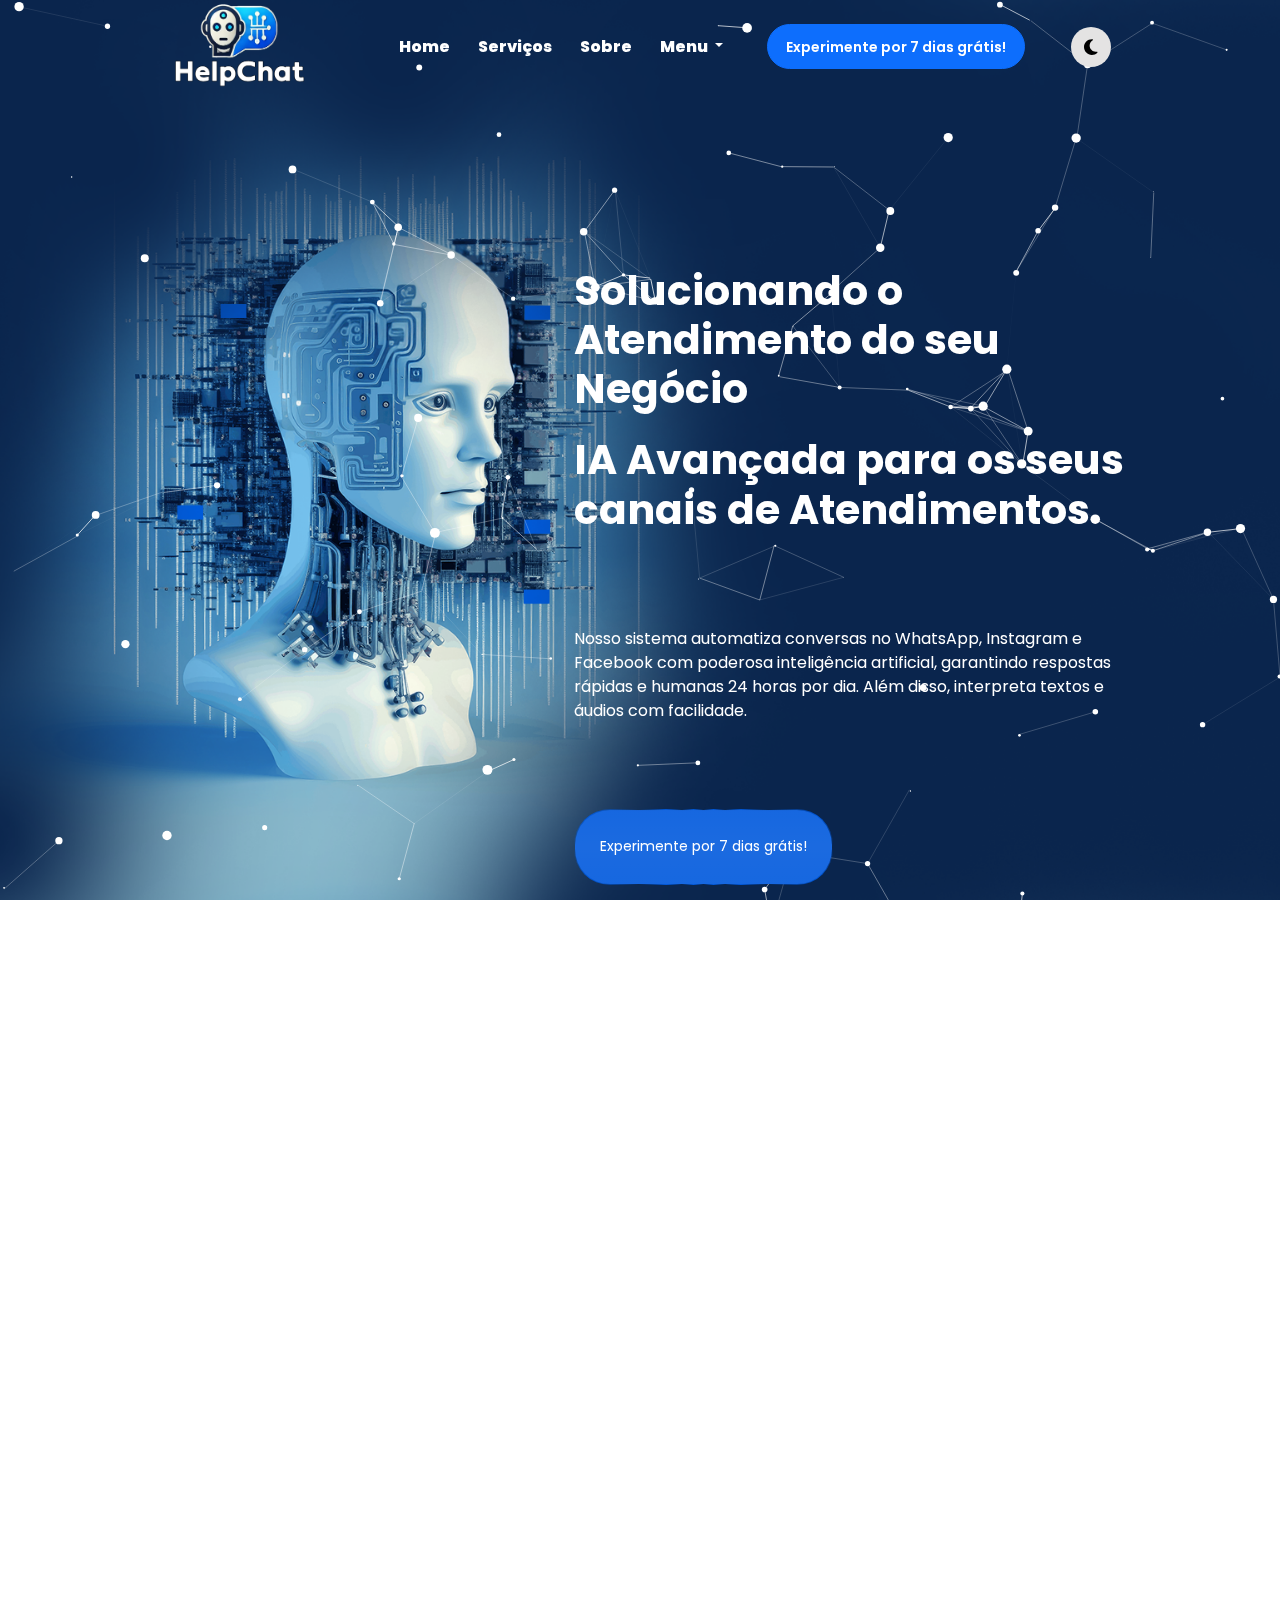
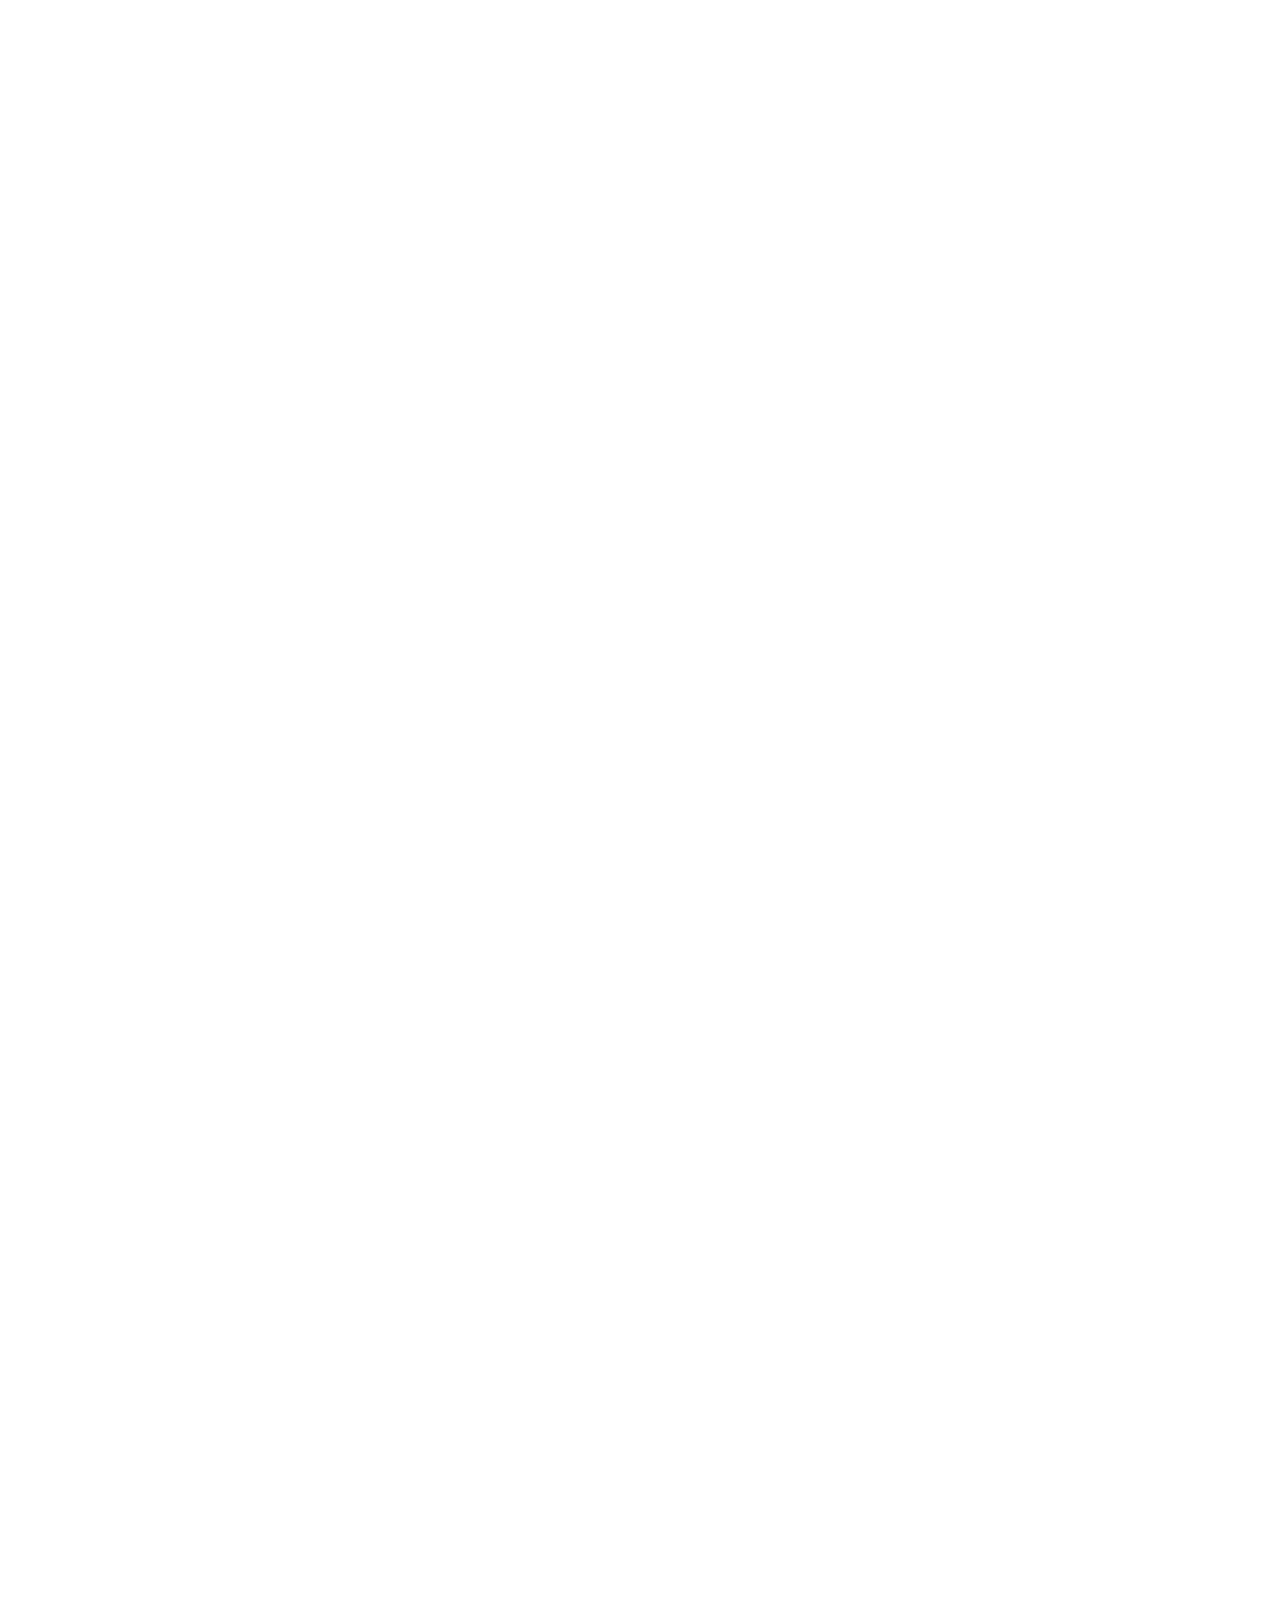
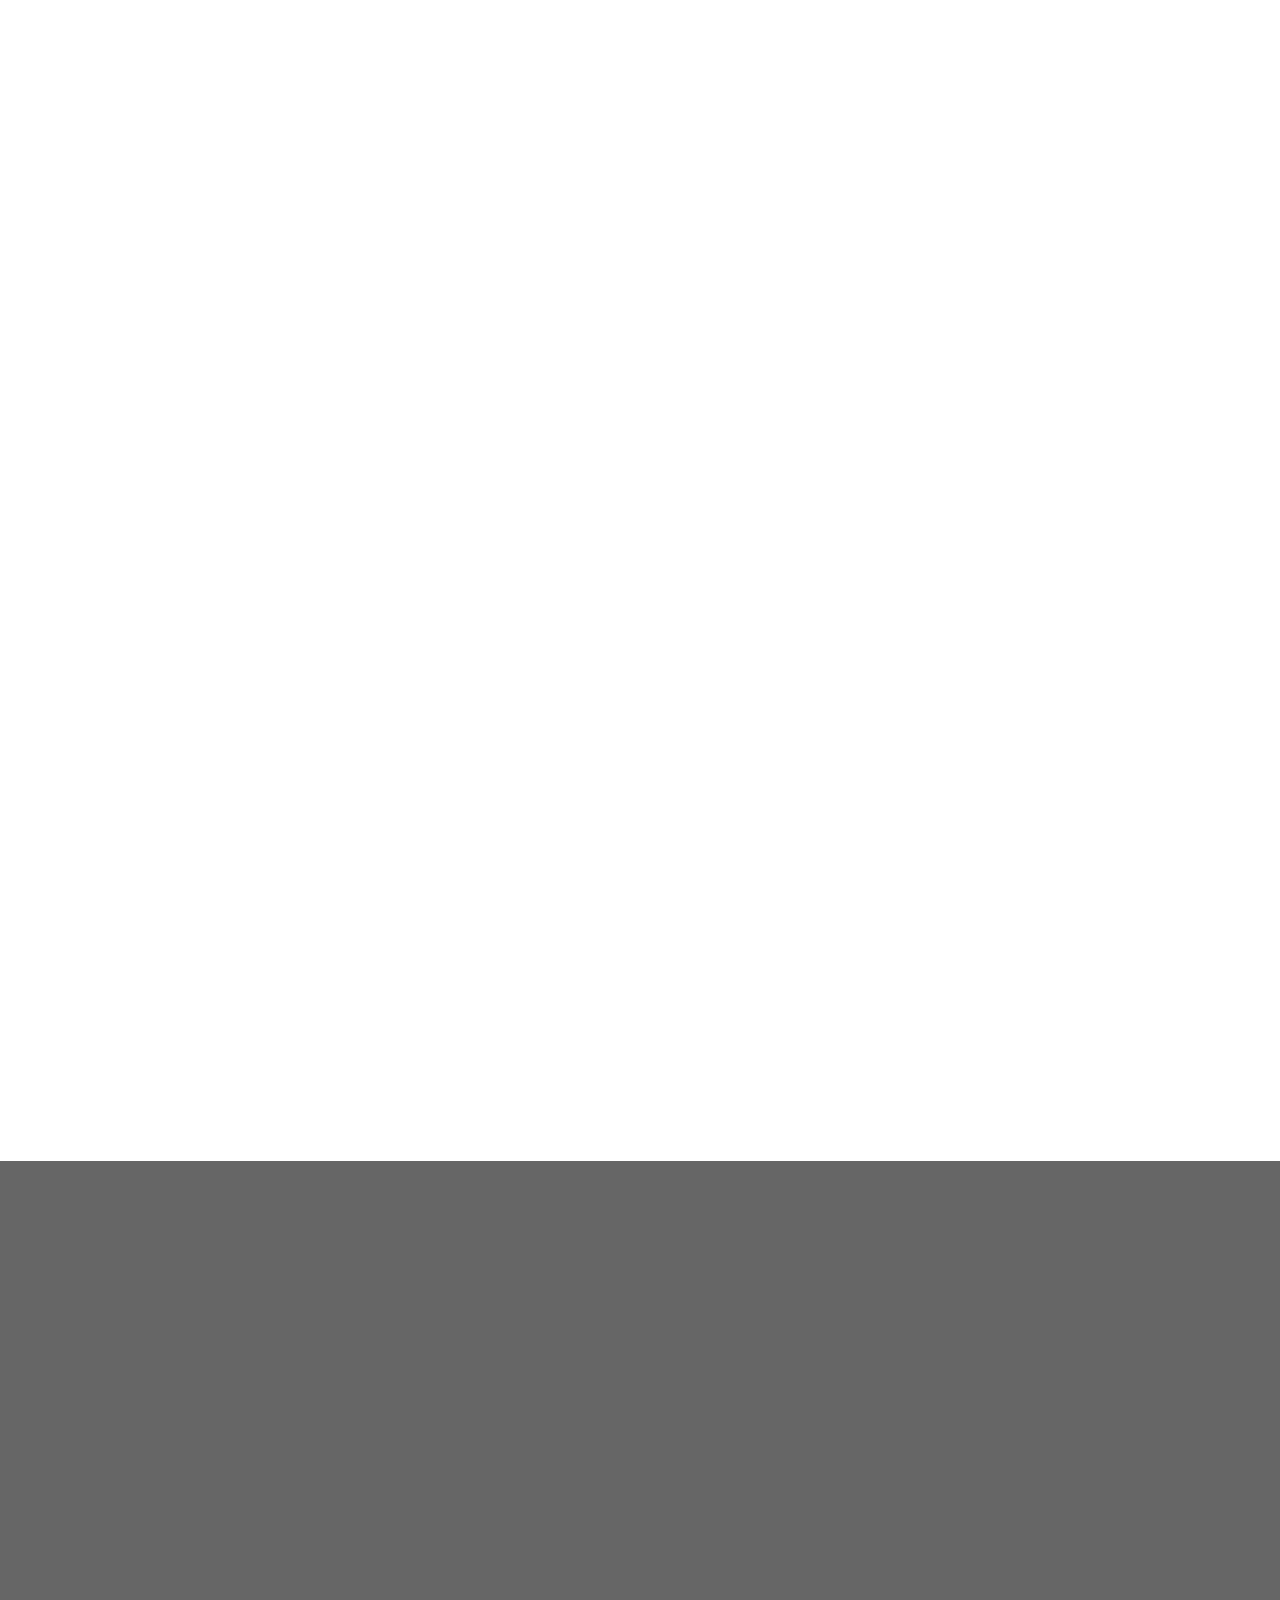
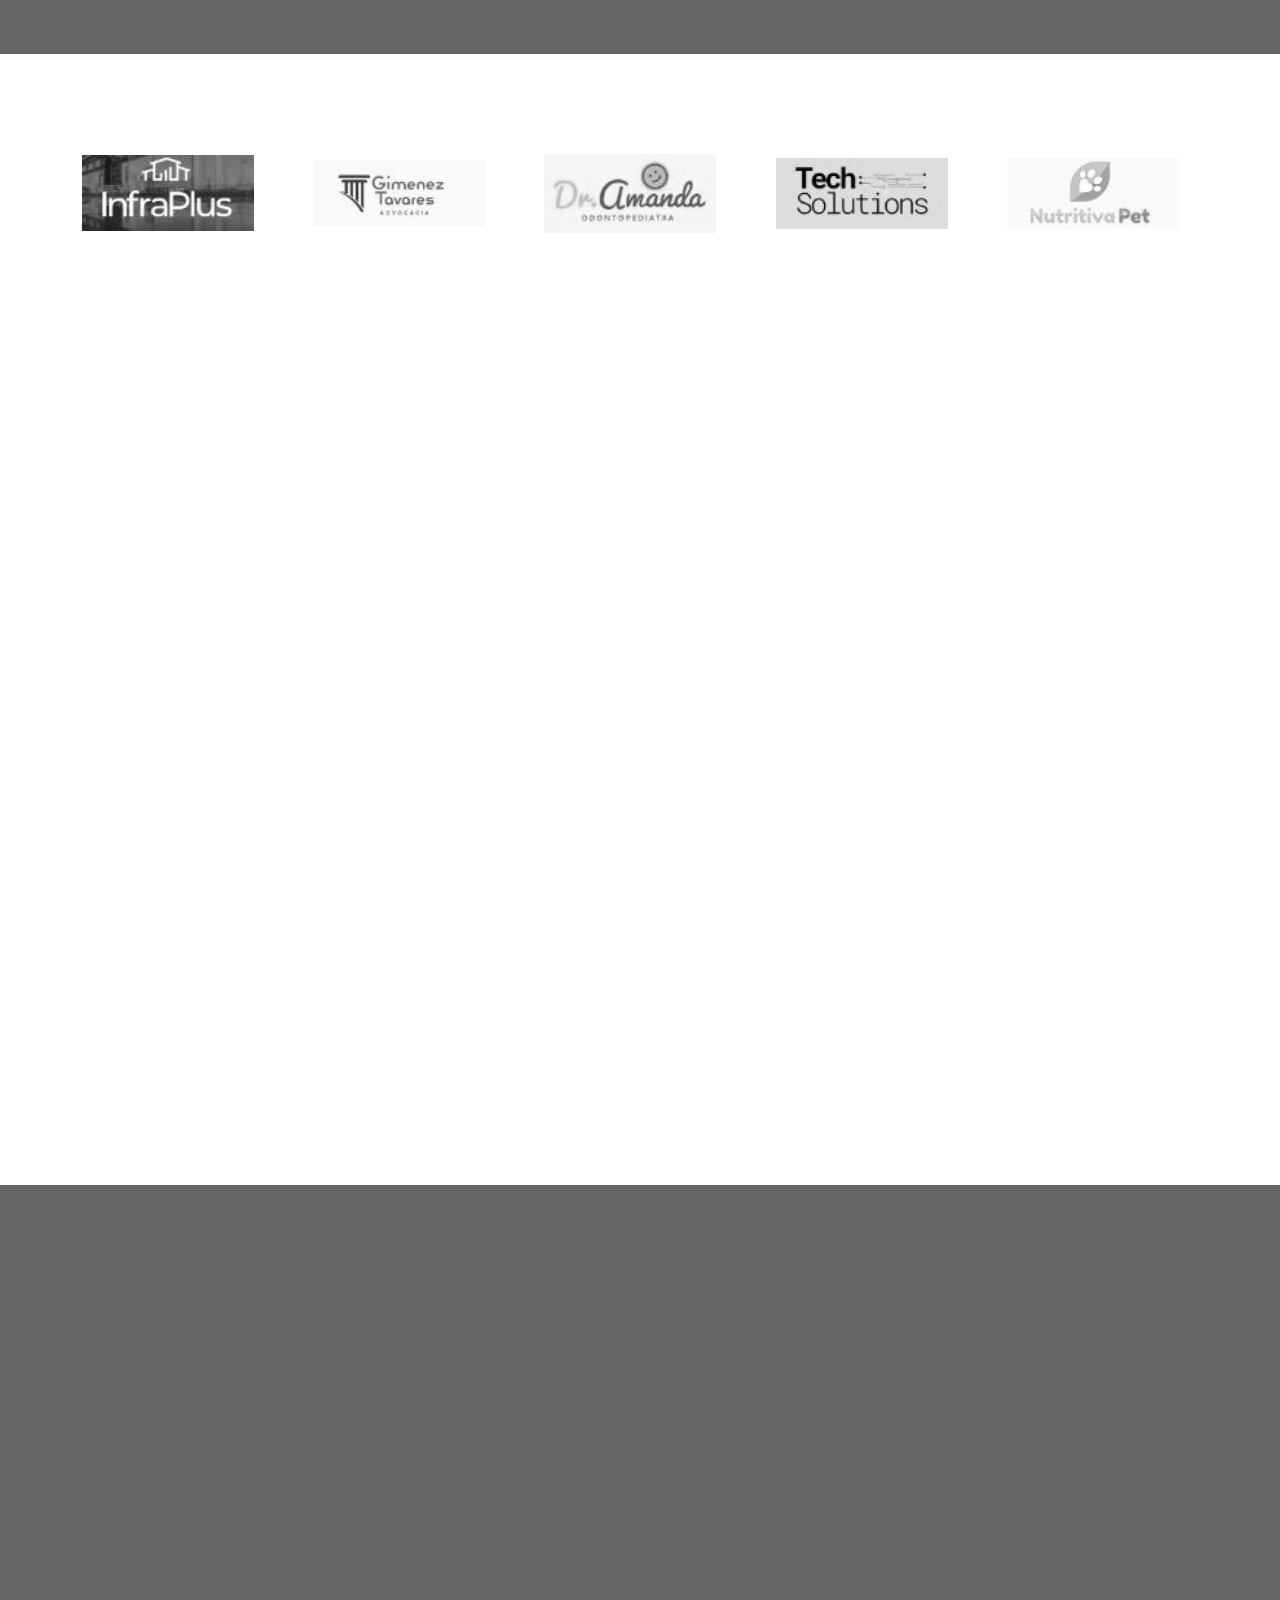
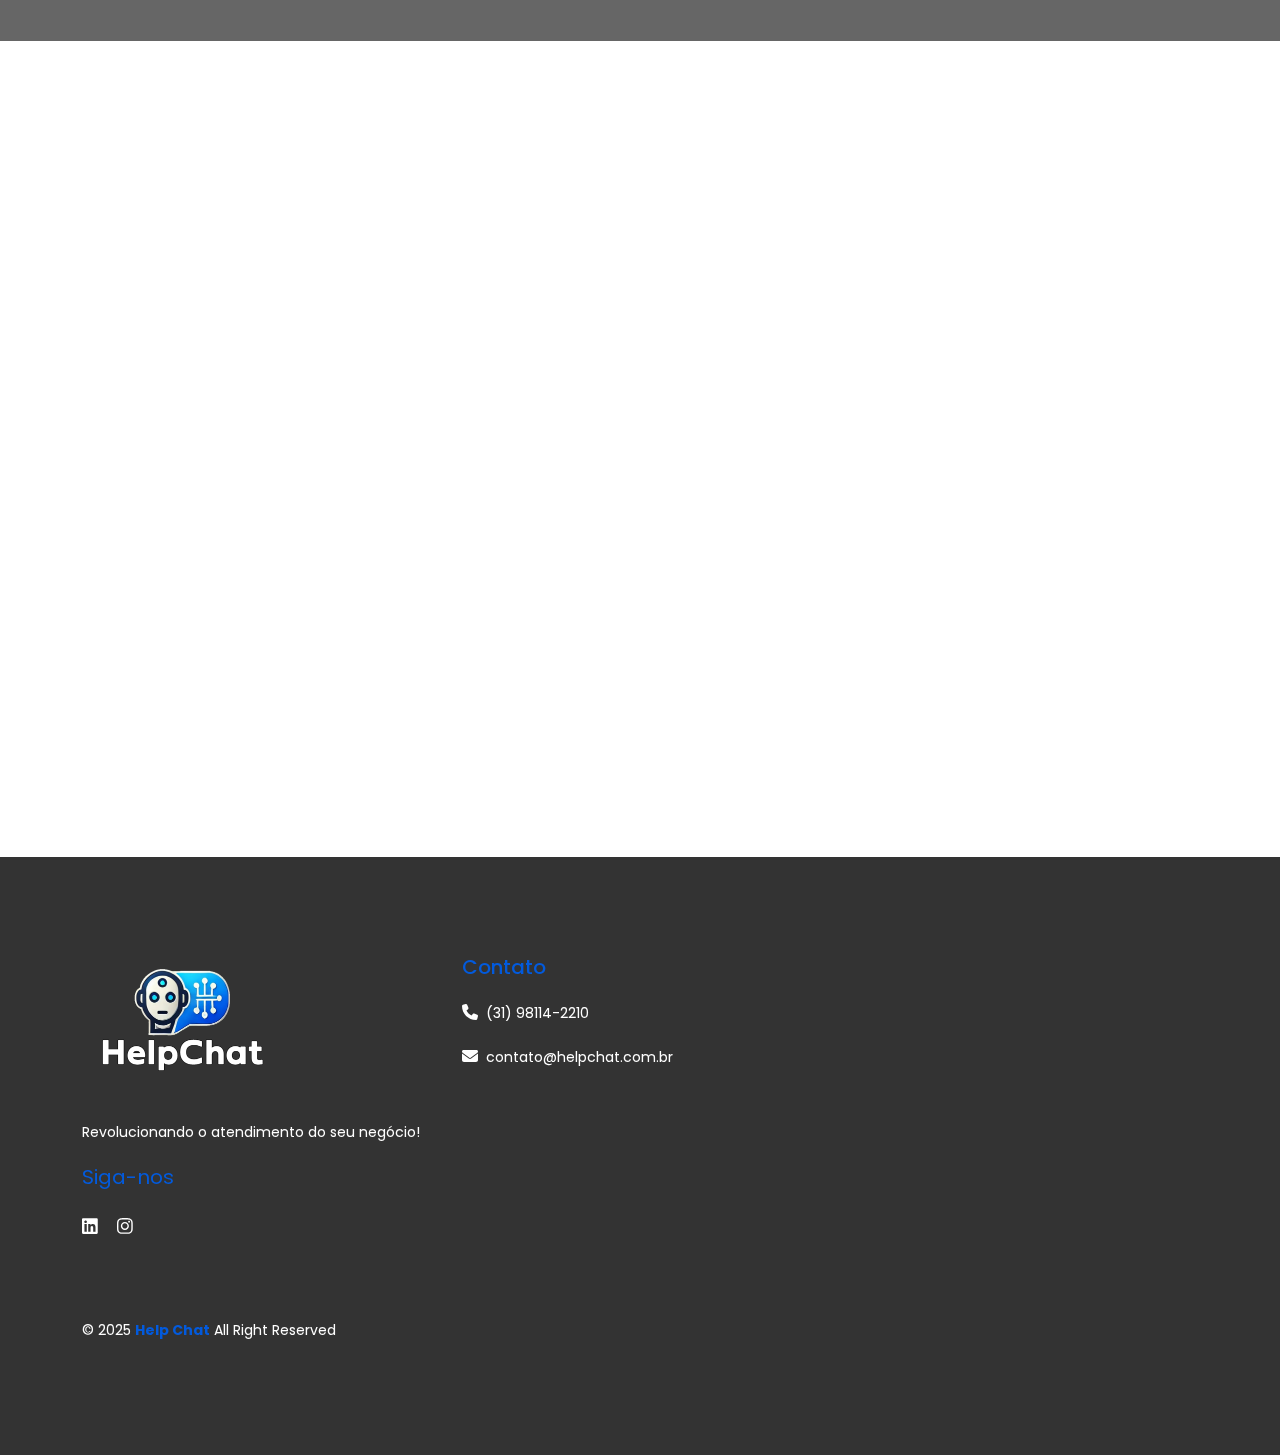
==== index.html @ 6da7d01c "Update index.html" ====
<!DOCTYPE html>
<html lang="pt-br">

<head>
  <meta charset="UTF-8">
  <meta name="viewport" content="width=device-width, initial-scale=1.0">
  <title>Help Chat</title>
  <!-- ! Page Title Icon -->
  <link rel="icon" href="images/favicon.ico" type="image/ico+xml">
  <!-- ! Font Awesome Library -->
  <link rel="stylesheet" href="css/all.min.css">
  <!-- ! Bootstrap -->
  <link rel="stylesheet" href="css/bootstrap.min.css">
  <!-- ! Main Template CSS File -->
  <link rel="stylesheet" href="css/style.css">
  <link rel="stylesheet" href="css/darkMode.css">
  <link rel="stylesheet" href="css/aos.css">
  <!-- ! Fonts -->
  <link rel="preconnect" href="https://fonts.googleapis.com">
  <link rel="preconnect" href="https://fonts.gstatic.com" crossorigin="">
  <link rel="stylesheet" href="https://fonts.googleapis.com/css2?family=Oswald:wght@500&display=swap">
  <link rel="stylesheet" href="https://fonts.googleapis.com/css2?family=Poppins:wght@300;400&display=swap">
  <link rel="stylesheet"
    href="https://fonts.googleapis.com/css2?family=Open+Sans:ital,wght@0,300;0,400;0,500;0,600;0,700;1,300;1,400;1,600;1,700&family=Montserrat:ital,wght@0,300;0,400;0,500;0,600;0,700;1,300;1,400;1,500;1,600;1,700&family=Raleway:ital,wght@0,300;0,400;0,500;0,600;0,700;1,300;1,400;1,500;1,600;1,700&display=swap">
  <!-- ! AOS Library -->
  <link rel="stylesheet" href="https://unpkg.com/swiper/swiper-bundle.min.css">
  <script src="https://unpkg.com/swiper/swiper-bundle.min.js"></script>
</head>

<body data-aos-easing="ease-in-out" data-aos-duration="1000" data-aos-delay="0">
  <!-- ! Start Header -->
  <header class="d-flex align-items-center fixed-top justify-content-around bg-transparent">
    <!-- ! Start Navbar -->
    <nav class="navbar navbar-expand-lg">
      <div class="container">
        <a class="navbar-brand" href="index.html">
          <img src="images/logo.png" alt="Technoit" class="img-fluid">
        </a>
        <button class="navbar-toggler" type="button" data-bs-toggle="collapse" data-bs-target="#navbarNavDropdown"
          aria-controls="navbarNavDropdown" aria-expanded="false" aria-label="Toggle navigation">
          <span>
            <i class="fa-solid fa-sliders"></i>
          </span>
        </button>
        <div class="collapse navbar-collapse" id="navbarNavDropdown">
          <ul class="navbar-nav">
            <li class="nav-item">
              <a class="nav-link" aria-current="page" href="index.html">Home</a>
            </li>
            <li class="nav-item">
              <a class="nav-link" href="services.html">Serviços</a>
            </li>
            <!--<li class="nav-item">
              <a class="nav-link" href="protofolio.html">Portfolio</a>
            </li>
            <li class="nav-item">
              <a class="nav-link" href="testimonials.html">Testimonials</a>
            </li>
            <li class="nav-item">
              <a class="nav-link" href="team.html">Team</a>
            </li>-->
            <li class="nav-item">
              <a class="nav-link" href="about.html">Sobre</a>
            </li>
            <li class="nav-item dropdown">
              <a class="nav-link dropdown-toggle" href="#" role="button" data-bs-toggle="dropdown"
                aria-expanded="false">
                Menu
              </a>
              <ul class="dropdown-menu">
                <li><a class="dropdown-item" href="packages.html">Preços</a></li>
                <li><a class="dropdown-item" href="faqs.html">Dúvidas</a></li>
                <li><a class="dropdown-item" href="about.html">Sobre</a></li>
                <!--<li><a class="dropdown-item" href="privacy-policy.html">Terms & Conditions</a></li>
                <li><a class="dropdown-item" href="privacy-policy.html">Privacy Policy</a></li>
                <li><a class="dropdown-item" href="blogs.html">Blogs</a></li>
                <li><a class="dropdown-item" href="blog-details.html">Blog Detail Page</a></li>-->
              </ul>
            </li>
          </ul>
          <button type="button" class="btn btn-primary rounded-pill get-quotes"><a href="https://app.helpchat.com.br/admin/register">Experimente por 7 dias grátis!</a></button>
          <button id="darkmode-button" class="btn rounded-circle">
            <i class="fa-solid fa-moon"></i>
          </button>
        </div>
      </div>
    </nav>
    <!-- ! End Navbar -->
  </header>
  <!-- ! End Header -->
  <!-- ! Start Landing -->
  <main>
    <div class="landing">
      <div class="overlay"></div>
      <div id="particles-js">
        <canvas width="1170" height="2532" style="width: 100%; height: 100%;"></canvas>
      </div>
      <div class="container letters">
        <div class="row gy-5">
          <div
            class="col-lg-7 offset-lg-5 dark-bg order-lg-1 d-flex flex-column justify-content-start text-left caption">
            <h2><br /><br /><br /><br />Solucionando o Atendimento do seu Negócio<br>
              <h2>IA Avançada para os seus canais de Atendimentos</h2>
              <h2 class="circle" data-aos="fade-right" data-aos-delay="800">.</h2>
            </h2>
            <p class="">Nosso sistema automatiza conversas no WhatsApp, Instagram e Facebook com poderosa inteligência artificial, garantindo respostas rápidas e humanas 24 horas por dia. Além disso, interpreta textos e áudios com facilidade.</p>
            <div class="social" data-aos="fade-up" data-aos-delay="600">
              <a href="https://www.linkedin.com/in/helpchatbr" target="_blank"><i
                  class="fa-brands fa-linkedin"></i></a>
              <a href="https://www.instagram.com/helpchatbr" target="_blank"><i class="fa-brands fa-instagram"></i></a>
            </div>
            <div class="d-flex justify-content-start buttons">
              <button style="--ripples: 12;" class="btn-custom"
                ><a style="color:#ffffff;" href="https://app.helpchat.com.br/admin/register">Experimente por 7 dias grátis!</a></button>
              <!--<button style="--ripples: 12;" class="btn-custom" data-aos="fade-up" data-aos-delay="700"
                onclick="scrollToSection('#services')">Get Started</button>-->
            <br /><br /><br /><br /></div>
          </div><br /><br />
        </div>
      </div>
    </div><br /><br /><p></p>
    <!-- ! End Landing -->
    <!-- ! Start Services -->
    <div class="services py-5" id="services">
      <div class="container">
        <div data-aos="fade-up" data-aos-delay="100">
          <img src="images/service-design.svg" alt="">
          <h4>Atendimento Automático, Semiautomático e Manual</h4>
          <p>Ofereça diferentes níveis de atendimento ao cliente, desde respostas automáticas até a intervenção humana.</p>
        </div>
        <div data-aos="fade-up" data-aos-delay="200">
          <img src="images/service-hosting.svg" alt="">
          <h4>Tags Automáticas para Organização de Conversas</h4>
          <p>Organize suas conversas automaticamente com tags inteligentes.</p>
        </div>
        <div data-aos="fade-up" data-aos-delay="500">
          <img src="images/service-social.svg" alt="">
          <h4>Identificação Automática de Satisfação do Cliente</h4>
          <p>Identifique automaticamente o nível de satisfação do cliente durante a conversa.</p>
        </div>
        <div data-aos="fade-up" data-aos-delay="100">
          <img src="images/service-seo.svg" alt="">
          <h4>Análise de Velocidade de Resposta</h4>
          <p>Monitore em tempo real a rapidez com que sua equipe responde às mensagens.</p>
        </div>
        <div data-aos="fade-up" data-aos-delay="200">
          <img src="images/service-cloud.svg" alt="">
          <h4>Conversa 100% Humanizada</h4>
          <p>Seus clientes terão um atendimento personalizado com a nossa IA.</p>
        </div>
        <div data-aos="fade-up" data-aos-delay="500">
          <img src="images/service-secure.svg" alt="">
          <h4>Interpretação de Texto e Áudio</h4>
          <p>Além de qualquer mensagem de texto, os áudios também são respondidos prontamente com nossa IA.</p>
        </div>
      </div>
    </div>
    <!-- ! End Services -->
    <!-- ! Start About Us -->
    <div class="about-us" id="about-us">
      <div class="header" data-aos="fade-up" data-aos-delay="100">
        <div class="title">Por que escolher o Help Chat?</div>
        <p class="para">24 horas por dia, 7 dias por semana</p>
      </div>
      <div class="container">
        <div class="row">
          <div class="col-lg-4 col-sm-12 left">
            <div class="row">
              <div class="col-lg-12 box" data-aos="fade-up" data-aos-delay="100">
                <div class="text">
                  <h4>Experiência</h4>
                  <p>Nosso sistema oferece interações personalizadas para cada conversa, melhorando significamente a experiência do cliente e impulsionando suas vendas.</p>
                </div>
                <img src="images/icon-1.svg" alt="">
              </div>
              <div class="col-lg-12 box" data-aos="fade-up" data-aos-delay="400">
                <div class="text">
                  <h4>Vantagens</h4>
                  <p>Nosso Chat utiliza a tecnologia a tecnologia mais avançada de IA para aprender e se adaptar às necessidades do seu negócio.</p>
                </div>
                <img src="images/icon-2.svg" alt="">
              </div>
              <div class="col-lg-12 box" data-aos="fade-up" data-aos-delay="500">
                <div class="text">
                  <h4>Personalizável</h4>
                  <p>Nosso sistema foi projetado para ser configurado rapidamente de acordo com seu negócio, sem exigir conhecimento técnico avançado.</p>
                </div>
                <img src="images/icon-3.svg" alt="">
              </div>
            </div>
          </div>
          <div class="col-lg-4 col-sm-12 center">
            <div class="row">
              <div class="col-lg-4 col-sm-12" data-aos="fade-up" data-aos-delay="500">
                <img src="images/features.jpg" alt="" class="middle">
              </div>
            </div>
          </div>
          <div class="col-lg-4 col-sm-12 right">
            <div class="row">
              <div class="col-lg-12 box" data-aos="fade-up" data-aos-delay="100">
                <img src="images/icon-4.svg" alt="">
                <div class="text">
                  <h4>Preço</h4>
                  <p>Possuímos o melhor custo-benefício do mercado, garantindo qualidade e otimização de recursos.</p>
                </div>
              </div>
              <div class="col-lg-12 box" data-aos="fade-up" data-aos-delay="400">
                <img src="images/icon-5.svg" alt="">
                <div class="text">
                  <h4>Otimização de Recursos</h4>
                  <p>Nosso sistema sabe reconhecer perguntas difíceis e pode ser configurado para enviar perguntas para sua equipe.</p>
                </div>
              </div>
              <div class="col-lg-12 box" data-aos="fade-up" data-aos-delay="500">
                <img src="images/icon-6.svg" alt="">
                <div class="text">
                  <h4>Sob medida</h4>
                  <p>Nosso chat permite que você aumente ou diminua o uso conforme as necessidades do seu negócio, evitando excesso de custos.</p>
                </div>
              </div>
            </div>
          </div>
        </div>
      </div>
    </div>
    <!-- ! End About Us -->
    <!-- ! Start Protfolio -->
    <!--<div class="protofolio" id="protofolio">
      <div class="header" data-aos="fade-up" data-aos-delay="100">
        <div class="title">Our Protfolio</div>
        <p class="para">Lorem ipsum dolor sit amet</p>
      </div>
      <div class="container" data-aos="fade-up" data-portfolio-filter="*" data-portfolio-layout="masonry"
        data-portfolio-sort="original-order" data-aos="fade-up" data-aos-delay="100">
        <div class="buttons">
          <button type="button" data-cat="all" class="btn btn-primary rounded-5 rounded-end active">All</button>
          <button type="button" data-cat="app-des" class="btn btn-primary rounded-0">Design</button>
          <button type="button" data-cat="app-dev" class="btn btn-primary rounded-0">Development</button>
          <button type="button" data-cat="brand" class="btn btn-primary rounded-0">Branding</button>
          <button type="button" data-cat="it-sol" class="btn btn-primary rounded-5 rounded-start">It</button>
        </div>
        <div class="photos">
          <div class="container">
            <div class="photo all app-des" data-aos="fade-up" data-aos-delay="100">
              <img src="images/product-1.jpg" alt="">
            </div>
            <div class="photo all app-dev" data-aos="fade-up" data-aos-delay="200">
              <img src="images/product-2.jpg" alt="">
            </div>
            <div class="photo all brand" data-aos="fade-up" data-aos-delay="400">
              <img src="images/product-3.jpg" alt="">
            </div>
            <div class="photo all it-sol" data-aos="fade-up" data-aos-delay="100">
              <img src="images/product-4.jpg" alt="">
            </div>
            <div class="photo all app-des" data-aos="fade-up" data-aos-delay="200">
              <img src="images/product-5.jpg" alt="">
            </div>
            <div class="photo all brand" data-aos="fade-up" data-aos-delay="500">
              <img src="images/product-6.jpg" alt="">
            </div>
          </div>
        </div>
      </div>
    </div>-->
    <!-- ! End Protfolio -->
    <!-- ! Start Pricing Plan -->
    <div class="pricing" id="pricing">
      <div class="header" data-aos="fade-up" data-aos-delay="100">
        <div class="title">Planos</div>
        <p class="para">Opções de IA para todas as suas necessidades</p><br />
      <button style="--ripples: 12;" class="btn-custom"><a style="color:#ffffff;" href="https://app.helpchat.com.br/admin/register">Experimente por 7 dias grátis!</a></button>
      </div>
      <div class="container">
        <div class="row">
          <div class="col-lg-3 col-md-5 col-sm-8">
            <div class="card text-center" data-aos="fade-up" data-aos-delay="100">
              <div class="title">
                <h2>Base</h2>
              </div>
              <div class="price">
                <h4><sup>R$</sup>249</h4>
              </div>
              <div class="option">
                <ul class="list-unstyled"><br>Integração com Whatsapp e muito mais<br>
                  <li><i class="fa-regular fa-circle-check" aria-hidden="true"></i> Mensagens e conversas ilimitadas</li>
                  <li><i class="fa-regular fa-circle-check" aria-hidden="true"></i> 1 canal ativo</li>
                  <li><i class="fa-regular fa-circle-check" aria-hidden="true"></i> 1 atendente</li>
                  <li><i class="fa-regular fa-circle-check" aria-hidden="true"></i> Até 5 tags / rótulos</li>
                  <!--<li><i class="fa-regular fa-circle-xmark" aria-hidden="true"></i> Envio em massa</li>
                  <li><i class="fa-regular fa-circle-xmark" aria-hidden="true"></i> API para integrações externas</li>-->
                </ul>
              </div>
              <button type="button" class="btn btn-primary rounded-pill get-quotes"><a style="color:#ffffff;" href="https://app.helpchat.com.br/admin/register">Escolher</a></button>
            </div>
          </div>
          <div class="col-lg-3 col-md-5 col-sm-8">
            <div class="card text-center" data-aos="fade-up" data-aos-delay="300">
              <div class="title">
                <h2>Profissional</h2>
              </div>
              <div class="price">
                <h4><sup>R$</sup>349</h4>
              </div>
              <div class="option">
                <ul class="list-unstyled"><br>Plano anterior e mais<br>
                  <li><i class="fa-regular fa-circle-check" aria-hidden="true"></i> Até 2 canais ativos</li>
                  <li><i class="fa-regular fa-circle-check" aria-hidden="true"></i> Até 3 atendentes</li>
                  <li><i class="fa-regular fa-circle-check" aria-hidden="true"></i> Tags / Rótulos ilimitados</li>
                  <li><i class="fa-regular fa-circle-check" aria-hidden="true"></i> Departamentos / Setores ilimitados</li>
                  <!--<li><i class="fa-regular fa-circle-xmark" aria-hidden="true"></i> Envio em massa<</li>
                  <li><i class="fa-regular fa-circle-xmark" aria-hidden="true"></i> API para integrações externas</li>-->
                </ul>
              </div>
              <button type="button" class="btn btn-primary rounded-pill get-quotes"><a style="color:#ffffff;" href="https://app.helpchat.com.br/admin/register">Escolher</a></button>
            </div>
          </div>
          <div class="col-lg-3 col-md-5 col-sm-8">
            <div class="card text-center" data-aos="fade-up" data-aos-delay="600">
              <div class="title">
                <h2>Premium</h2>
              </div>
              <div class="price">
                <h4><sup>R$</sup>599</h4>
              </div>
              <div class="option">
                <ul class="list-unstyled"><br>Plano anterior e mais<br>
                  <li><i class="fa-regular fa-circle-check" aria-hidden="true"></i> Até 4 canais ativos</li>
                  <li><i class="fa-regular fa-circle-check" aria-hidden="true"></i> Atendentes ilimitados</li>
                  <li><i class="fa-regular fa-circle-check" aria-hidden="true"></i> Envio em massa</li>
                  <li><i class="fa-regular fa-circle-check" aria-hidden="true"></i> Kanban</li>
                  <li><i class="fa-regular fa-circle-xmark" aria-hidden="true"></i> API para integrações externas</li>
                </ul>
              </div>
              <button type="button" class="btn btn-primary rounded-pill get-quotes"><a style="color:#ffffff;" href="https://app.helpchat.com.br/admin/register">Escolher</a></button>
            </div>
          </div>
          <div class="col-lg-3 col-md-5 col-sm-8">
            <div class="card text-center" data-aos="fade-up" data-aos-delay="100">
              <div class="title">
                <h2>Elite</h2>
              </div>
              <div class="price">
                <h4><sup>R$</sup>1.890</h4>
              </div>
              <div class="option">
                <ul class="list-unstyled"><br>Plano anterior e mais<br>
                  <li><i class="fa-regular fa-circle-check" aria-hidden="true"></i> Até 10 canais ativos</li>
                  <li><i class="fa-regular fa-circle-check" aria-hidden="true"></i> API para integrações externas</li>
                  <li><i class="fa-regular fa-circle-check" aria-hidden="true"></i> Consultoria especializada</li>
                  <li><i class="fa-regular fa-circle-check" aria-hidden="true"></i> Configuração da base pela nossa equipe</li>
                </ul>
              </div>
              <button type="button" class="btn btn-primary rounded-pill get-quotes"><a style="color:#ffffff;" href="https://app.helpchat.com.br/admin/register">Escolher</a></button>
            </div>
          </div>
        </div>
      </div>
    </div>
    <!-- ! End Pricing Plan -->
    <!-- ! Start Testimonials -->
    <section id="testimonials" class="testimonials">
      <div class="container" data-aos="fade-up">
        <div class="header" data-aos="fade-up" data-aos-delay="100">
          <div class="title">Depoimentos</div>
          <p class="para">Veja o que alguns de nossos clientes dizem:</p>
        </div>
        <div class="swiper slides-3 swiper-initialized swiper-horizontal swiper-pointer-events swiper-backface-hidden"
          data-aos="fade-up" data-aos-delay="100">
          <div class="swiper-wrapper" aria-live="off"
            style="transform: translate3d(-3904px, 0px, 0px); transition-duration: 0ms;">
            <div class="swiper-slide swiper-slide-duplicate swiper-slide-duplicate-active" role="group"
              aria-label="4 / 4" style="width: 936px; margin-right: 40px;" data-swiper-slide-index="3">
              <div class="testimonial-wrap">
                <div class="testimonial-item">
                  <div class="d-flex align-items-center info-box">
                    <img src="images/depoimento_luis.jpg" class="testimonial-img flex-shrink-0" alt="">
                    <div>
                      <h3>Luis Rodrigues</h3>
                      <h4>Engetrol Treinamentos</h4>
                      <div class="stars">
                        <i class="filled fas fa-star"></i>
                        <i class="filled fas fa-star"></i>
                        <i class="filled fas fa-star"></i>
                        <i class="filled fas fa-star"></i>
                        <i class="filled fas fa-star"></i>
                      </div>
                    </div>
                  </div>
                  <p>
                    <i class="fa-solid fa-quote-left"></i>
                    A redução no tempo de resposta e a maior disponibilidade de atendimento resultaram em um aumento significativo na satisfação do cliente, e os feedbacks têm sido extremamente positivos.
                    <i class="fa-solid fa-quote-right"></i>
                  </p>
                </div>
              </div>
            </div>

            <!-- Testimonial Item 1 -->
            <div class="swiper-slide swiper-slide-duplicate-next" role="group" aria-label="1 / 4"
              style="width: 936px; margin-right: 40px;" data-swiper-slide-index="0">
              <div class="testimonial-wrap">
                <div class="testimonial-item">
                  <div class="d-flex align-items-center info-box">
                    <img src="images/depoimento_gisele.jpg" class="testimonial-img flex-shrink-0" alt="">
                    <div>
                      <h3>Gisele Campos</h3>
                      <h4>Nutritiva Pet</h4>
                      <div class="stars">
                        <i class="filled fas fa-star"></i>
                        <i class="filled fas fa-star"></i>
                        <i class="filled fas fa-star"></i>
                        <i class="filled fas fa-star"></i>
                        <i class="filled fas fa-star"></i>
                      </div>
                    </div>
                  </div>
                  <p>
                    <i class="fa-solid fa-quote-left"></i>
                    Com o Helpchat, nossos clientes conseguem obter informações imediatas, como o estoque de ração ou a agenda de banho e tosa, sem precisar esperar.
                    <i class="fa-solid fa-quote-right"></i>
                  </p>
                </div>
              </div>
            </div>

            <!-- Testimonial Item 2 -->
            <div class="swiper-slide" role="group" aria-label="2 / 4" style="width: 936px; margin-right: 40px;"
              data-swiper-slide-index="1">
              <div class="testimonial-wrap">
                <div class="testimonial-item">
                  <div class="d-flex align-items-center info-box">
                    <img src="images/depoimento01.jpg" class="testimonial-img flex-shrink-0" alt="">
                    <div>
                      <h3>Alex Lima</h3>
                      <h4>Status Invest</h4>
                      <div class="stars">
                        <i class="filled fas fa-star"></i>
                        <i class="filled fas fa-star"></i>
                        <i class="filled fas fa-star"></i>
                        <i class="filled fas fa-star"></i>
                        <i class="filled fas fa-star"></i>
                      </div>
                    </div>
                  </div>
                  <p>
                    <i class="fa-solid fa-quote-left"></i>
                    Melhorou muito o atendimento ao cliente com a leitura automática de textos e áudios. Estamos muito felizes com os resultados, helpchat se tornou uma parte essencial do nosso dia a dia.
                    <i class="fa-solid fa-quote-right"></i>
                  </p>
                </div>
              </div>
            </div>

            <!-- Testimonial Item 3 -->
            <div class="swiper-slide swiper-slide-p" role="group" aria-label="3 / 4"
              style="width: 936px; margin-right: 40px;" data-swiper-slide-index="2">
              <div class="testimonial-wrap">
                <div class="testimonial-item">
                  <div class="d-flex align-items-center info-box">
                    <img src="images/depoimento02.jpg" class="testimonial-img flex-shrink-0" alt="">
                    <div>
                      <h3>Frederico Batista</h3>
                      <h4>Infra Plus</h4>
                      <div class="stars">
                        <i class="filled fas fa-star"></i>
                        <i class="filled fas fa-star"></i>
                        <i class="filled fas fa-star"></i>
                        <i class="filled fas fa-star"></i>
                        <i class="filled fas fa-star"></i>
                      </div>
                    </div>
                  </div>
                  <p>
                    <i class="fa-solid fa-quote-left"></i>
                    Com a solução, conseguimos automatizar grande parte do processo, respondendo perguntas frequentes, agendando serviços e até coletando dados importantes de forma eficiente.
                    <i class="fa-solid fa-quote-right"></i>
                  </p>
                </div>
              </div>
            </div>
          </div>
        </div>
      </div>
    </section>
    <!-- ! End Testimonials -->
    <!-- ! Start Status -->
    <div class="status">
      <div class="container" data-aos="fade-up">
        <div class="row">
          <div class="col-lg-4 col-md-6 col-sm-12 box">
            <img src="images/happy-clients.svg" alt="">
            <span class="number" data-prog="232">0
            </span>
            <h4>Clientes Satisfeitos</h4>
            <p>Fidelizando novos clientes</p>
          </div>
          <div class="col-lg-4 col-md-6 col-sm-12 box">
            <img src="images/complete-projects.svg" alt="">
            <span class="number" data-prog="521">0
            </span>
            <h4>Projetos Implementados</h4>
            <p>Contribuindo para o crescimento do negócio</p>
          </div>
          <div class="col-lg-4 col-md-6 col-sm-12 box">
            <img src="images/hours-support.svg" alt="">
            <span class="number" data-prog="5760">0
            </span>
            <h4>Horas de Suporte</h4>
            <p>Atendimento de qualidade</p>
          </div>
        </div>
      </div>
    </div>
    <!-- ! End Status -->
        <!-- ! Start Company Logos -->
    <div id="clients" class="clients section">
      <div class="container">
        <div class="clients-slider swiper swiper-initialized swiper-horizontal swiper-pointer-events">
          <div class="swiper-wrapper align-items-center" id="swiper-wrapper-e8ea61044272d31ce" aria-live="off"
            style="transform: translate3d(-1593.6px, 0px, 0px); transition-duration: 0ms;">
            <div class="swiper-slide swiper-slide-duplicate swiper-slide-duplicate-active" role="group"
              aria-label="4 / 8" style="width: 139.2px; margin-right: 60px;" data-swiper-slide-index="3"><img
                src="images/logo01.jpg" class="img-fluid" alt=""></div>
            <div class="swiper-slide swiper-slide-duplicate swiper-slide-duplicate-next" role="group" aria-label="5 / 8"
              style="width: 139.2px; margin-right: 60px;" data-swiper-slide-index="4"><img src="images/logo_nutritiva.jpg"
                class="img-fluid" alt=""></div>
            <div class="swiper-slide swiper-slide-duplicate" role="group" aria-label="6 / 8"
              style="width: 139.2px; margin-right: 60px;" data-swiper-slide-index="5"><img src="images/logo_engetrol.jpg"
                class="img-fluid" alt=""></div>
            <div class="swiper-slide swiper-slide-duplicate" role="group" aria-label="7 / 8"
              style="width: 139.2px; margin-right: 60px;" data-swiper-slide-index="6"><img src="images/logo02.jpg"
                class="img-fluid" alt=""></div>
            <div class="swiper-slide swiper-slide-duplicate" role="group" aria-label="8 / 8"
              style="width: 139.2px; margin-right: 60px;" data-swiper-slide-index="7"><img src="images/logo03.jpg"
                class="img-fluid" alt=""></div>
            <div class="swiper-slide" role="group" aria-label="1 / 8" style="width: 139.2px; margin-right: 60px;"
              data-swiper-slide-index="0"><img src="images/logo04.jpg" class="img-fluid" alt=""></div>
            <div class="swiper-slide" role="group" aria-label="2 / 8" style="width: 139.2px; margin-right: 60px;"
              data-swiper-slide-index="1"><img src="images/logo05.jpg" class="img-fluid" alt=""></div>
            <div class="swiper-slide swiper-slide-prev" role="group" aria-label="3 / 8"
              style="width: 139.2px; margin-right: 60px;" data-swiper-slide-index="2"><img src="/images/logo06.jpg"
                class="img-fluid" alt=""></div>
            <div class="swiper-slide swiper-slide-active" role="group" aria-label="4 / 8"
              style="width: 139.2px; margin-right: 60px;" data-swiper-slide-index="3"><img src="images/logo07.jpg"
                class="img-fluid" alt=""></div>
            <div class="swiper-slide swiper-slide-next" role="group" aria-label="5 / 8"
              style="width: 139.2px; margin-right: 60px;" data-swiper-slide-index="4"><img src="images/logo_nutritiva.jpg"
                class="img-fluid" alt=""></div>
            <div class="swiper-slide" role="group" aria-label="6 / 8" style="width: 139.2px; margin-right: 60px;"
              data-swiper-slide-index="5"><img src="images/logo_engetrol.jpg" class="img-fluid" alt=""></div>
            <div class="swiper-slide" role="group" aria-label="7 / 8" style="width: 139.2px; margin-right: 60px;"
              data-swiper-slide-index="6"><img src="images/logo02.jpg" class="img-fluid" alt=""></div>
            <div class="swiper-slide" role="group" aria-label="8 / 8" style="width: 139.2px; margin-right: 60px;"
              data-swiper-slide-index="7"><img src="images/logo03.jpg" class="img-fluid" alt=""></div>
            <div class="swiper-slide swiper-slide-duplicate" role="group" aria-label="1 / 8"
              style="width: 139.2px; margin-right: 60px;" data-swiper-slide-index="0"><img src="images/logo04.jpg"
                class="img-fluid" alt=""></div>
            <div class="swiper-slide swiper-slide-duplicate" role="group" aria-label="2 / 8"
              style="width: 139.2px; margin-right: 60px;" data-swiper-slide-index="1"><img src="images/logo05.jpg"
                class="img-fluid" alt=""></div>
            <div class="swiper-slide swiper-slide-duplicate swiper-slide-duplicate-prev" role="group" aria-label="3 / 8"
              style="width: 139.2px; margin-right: 60px;" data-swiper-slide-index="2"><img src="images/logo06.jpg"
                class="img-fluid" alt=""></div>
            <div class="swiper-slide swiper-slide-duplicate swiper-slide-duplicate-active" role="group"
              aria-label="4 / 8" style="width: 139.2px; margin-right: 60px;" data-swiper-slide-index="3"><img
                src="images/logo07.jpg" class="img-fluid" alt=""></div>
            <div class="swiper-slide swiper-slide-duplicate swiper-slide-duplicate-next" role="group" aria-label="5 / 8"
              style="width: 139.2px; margin-right: 60px;" data-swiper-slide-index="4"><img src="images/logo_nutritiva.jpg"
                class="img-fluid" alt=""></div>
          </div>
          <span class="swiper-notification" aria-live="assertive" aria-atomic="true"></span>
        </div>
      </div>
    </div>
    <!-- ! End Company Logos -->
    <!-- ! Start Team -->
    <!--<div class="team" id="team">
      <div class="header" data-aos="fade-up" data-aos-delay="100">
        <div class="title">Team</div>
        <p class="para">Lorem ipsum dolor sit amet</p>
      </div>
      <div class="container" data-aos="fade-up">
        <div class="row">
          <div class="col-lg-3 col-md-6 col-sm-12 box" data-aos="fade-up">
            <img src="images/team-1.jpg" alt="">
            <h5>Jhone Bi</h5>
            <p>Application Manager</p>
            <div class="social" data-aos="fade-up" data-aos-delay="400">
              <a href="https://github.com/GziXnine" target="_blank"><i class="fa-brands fa-github"></i></a>
              <a href="https://www.facebook.com/" target="_blank"><i class="fa-brands fa-facebook"></i></a>
              <a href="https://www.linkedin.com/in/1ahmed-allam/" target="_blank"><i
                  class="fa-brands fa-linkedin"></i></a>
              <a href="https://www.instagram.com/" target="_blank"><i class="fa-brands fa-instagram"></i></a>
            </div>
          </div>
          <div class="col-lg-3 col-md-6 col-sm-12 box" data-aos="fade-up">
            <img src="images/team-2.jpg" alt="">
            <h5>Sani Awesome</h5>
            <p>Social Media</p>
            <div class="social" data-aos="fade-up" data-aos-delay="400">
              <a href="https://github.com/GziXnine" target="_blank"><i class="fa-brands fa-github"></i></a>
              <a href="https://www.facebook.com/" target="_blank"><i class="fa-brands fa-facebook"></i></a>
              <a href="https://www.linkedin.com/in/1ahmed-allam/" target="_blank"><i
                  class="fa-brands fa-linkedin"></i></a>
              <a href="https://www.instagram.com/" target="_blank"><i class="fa-brands fa-instagram"></i></a>
            </div>
          </div>
          <div class="col-lg-3 col-md-6 col-sm-12 box" data-aos="fade-up">
            <img src="images/team-3.jpg" alt="">
            <h5>Andrio Willi</h5>
            <p>Content Writer</p>
            <div class="social" data-aos="fade-up" data-aos-delay="400">
              <a href="https://github.com/GziXnine" target="_blank"><i class="fa-brands fa-github"></i></a>
              <a href="https://www.facebook.com/" target="_blank"><i class="fa-brands fa-facebook"></i></a>
              <a href="https://www.linkedin.com/in/1ahmed-allam/" target="_blank"><i
                  class="fa-brands fa-linkedin"></i></a>
              <a href="https://www.instagram.com/" target="_blank"><i class="fa-brands fa-instagram"></i></a>
            </div>
          </div>
          <div class="col-lg-3 col-md-6 col-sm-12 box" data-aos="fade-up">
            <img src="images/team-4.jpg" alt="">
            <h5>Afa Jonson</h5>
            <p>Business Manager</p>
            <div class="social" data-aos="fade-up" data-aos-delay="400">
              <a href="https://github.com/GziXnine" target="_blank"><i class="fa-brands fa-github"></i></a>
              <a href="https://www.facebook.com/" target="_blank"><i class="fa-brands fa-facebook"></i></a>
              <a href="https://www.linkedin.com/in/1ahmed-allam/" target="_blank"><i
                  class="fa-brands fa-linkedin"></i></a>
              <a href="https://www.instagram.com/" target="_blank"><i class="fa-brands fa-instagram"></i></a>
            </div>
          </div>
        </div>
      </div>
    </div>-->
    <!-- ! End Team -->
    <!-- ! Start FAQ's -->
    <div class="faqs" id="faqs">
      <div class="header" data-aos="fade-up" data-aos-delay="100">
        <div class="title">Por que escolher o Help Chat?</div>
        <p class="para">Revolucionando o atendimento do seu negócio!</p>
      </div>
      <div class="container" data-aos="fade-up">
        <div class="row gy-4">
          <div class="col-lg-12">
            <div class="accordion accordion-flush" id="faqlist">
              <div class="accordion-item" data-aos="fade-up" data-aos-delay="100">
                <h3 class="accordion-header">
                  <button class="accordion-button collapsed" type="button" data-bs-toggle="collapse"
                    data-bs-target="#faq-content-1">
                    <span class="num"><i class="fa-solid fa-circle-arrow-right"></i></span>
                    Qual é a vantagem do Help Chat em relação aos outros sistemas?
                  </button>
                </h3>
                <div id="faq-content-1" class="accordion-collapse collapse show" data-bs-parent="#faqlist">
                  <div class="accordion-body">
                    Diferente de sistemas tradicionais, nosso Chat utiliza a tecnologia mais avançada de IA para aprender e se adaptar às necessidades específicas do seu negócio, garantindo um atendimento ao cliente mais eficaz e personalizado. Além disso, interpreta textos e áudios com facilidade.
                  </div>
                </div>
              </div><!-- TODO Faq item-->
              <div class="accordion-item" data-aos="fade-up" data-aos-delay="300">
                <h3 class="accordion-header">
                  <button class="accordion-button collapsed" type="button" data-bs-toggle="collapse"
                    data-bs-target="#faq-content-2">
                    <span class="num"><i class="fa-solid fa-circle-arrow-right"></i></span>
                    Como a Help Chat pode melhorar a satisfação do meu cliente?
                  </button>
                </h3>
                <div id="faq-content-2" class="accordion-collapse collapse" data-bs-parent="#faqlist">
                  <div class="accordion-body">
                    Nosso sistema de mensagens automáticas no WhatsApp, alimentado por IA, oferece interações personalizadas e respostas rápidas, melhorando significativamente a experiência do cliente e impulsionando suas vendas. Mantenha seus clientes satisfeitos com um atendimento eficiente 24/7.
                  </div>
                </div>
              </div><!-- TODO Faq item-->
              <div class="accordion-item" data-aos="fade-up" data-aos-delay="500">
                <h3 class="accordion-header">
                  <button class="accordion-button collapsed" type="button" data-bs-toggle="collapse"
                    data-bs-target="#faq-content-3">
                    <span class="num"><i class="fa-solid fa-circle-arrow-right"></i></span>
                    Como o Help Chat lida com perguntas complexas?
                  </button>
                </h3>
                <div id="faq-content-3" class="accordion-collapse collapse" data-bs-parent="#faqlist">
                  <div class="accordion-body">
                    Nosso sistema de inteligência artificial sabe reconhecer perguntas difíceis. Dependendo de como for ajustado, ele pode enviar essas perguntas para uma equipe ou responder com base no entendimento da situação. Assim, cuidamos das perguntas de maneira rápida e mantemos nossos clientes satisfeitos.
                  </div>
                </div>
              </div><!-- TODO Faq item-->
              <div class="accordion-item" data-aos="fade-up" data-aos-delay="600">
                <h3 class="accordion-header">
                  <button class="accordion-button collapsed" type="button" data-bs-toggle="collapse"
                    data-bs-target="#faq-content-4">
                    <span class="num"><i class="fa-solid fa-circle-arrow-right"></i></span>
                    O Help Chat é escalável para o meu negócio?
                  </button>
                </h3>
                <div id="faq-content-4" class="accordion-collapse collapse" data-bs-parent="#faqlist">
                  <div class="accordion-body">
                    Absolutamente. Nosso sistema é projetado para ser escalável, permitindo que você aumente ou diminua o uso conforme as necessidades do seu negócio mudam. Isso garante que você sempre tenha o nível de suporte necessário sem excesso de custos.
                  </div>
                </div>
              </div><!-- TODO Faq item-->
            </div>
          </div>
        </div>
        </section>
      </div>
    </div>
    <!-- ! End FAQ's -->
    <!-- ! Start Discuss -->
    <div class="discuss">
      <div class="container" data-aos="fade-up" data-aos-delay="100">
        <h3>Respostas humanas, rápidas e personalizadas para cada atendimento.</h3>
        <p>Descubra como nosso sistema de mensagens automáticas pode aumentar a satisfação dos seus clientes e impulsionar suas vendas</p>
        <button type="submit" class="btn btn-primary rounded-pill get-quotes"><a style="color:#ffffff;" href="https://app.helpchat.com.br/admin/register">Conheça Agora</a></button>
      </div>
    </div>
    <!-- ! End Discuss -->
    <!-- ! Start Blogs -->
    <!--<div class="blogs" id="blogs">
      <div class="header" data-aos="fade-up" data-aos-delay="100">
        <div class="title">Blogs</div>
        <p class="para">Lorem ipsum dolor sit amet</p>
      </div>
      <div class="container">
        <div class="row">
          <div class="col-lg-4 col-md-6 col-sm-12">
            <div class="card" data-aos="fade-up" data-aos-delay="100">
              <div class="box">
                <img src="images/blog-1.jpg" class="card-img-top" alt="...">
              </div>
              <div class="card-body">
                <p>Domain & Hosting</p>
                <p class="card-text">How to host website on any hosting provider?
                </p>
                <p>William Bla</p>
                <p>Feb 1, 2022</p>
              </div>
            </div>
          </div>
          <div class="col-lg-4 col-md-6 col-sm-12">
            <div class="card" data-aos="fade-up" data-aos-delay="400">
              <div class="box">
                <img src="images/blog-2.jpg" class="card-img-top" alt="...">
              </div>
              <div class="card-body">
                <p>Advertisement</p>
                <p class="card-text">How to create add on google adwords?
                </p>
                <p>Jobi Ret</p>
                <p>Oct 5, 2022</p>
              </div>
            </div>
          </div>
          <div class="col-lg-4 col-md-6 col-sm-12">
            <div class="card" data-aos="fade-up" data-aos-delay="600">
              <div class="box">
                <img src="images/blog-3.jpg" class="card-img-top" alt="...">
              </div>
              <div class="card-body">
                <p>Marketing</p>
                <p class="card-text">What is digital marketing and why is important?
                </p>
                <p>Main Dow</p>
                <p>Dec 22, 2022</p>
              </div>
            </div>
          </div>
        </div>
      </div>
    </div>-->
    <!-- ! End Blogs -->
    <!-- ! Start Contact Us -->
    <div class="contact-us" id="contact-us">
      <div class="header" data-aos="fade-up" data-aos-delay="100">
        <div class="title">Contato</div>
        <p class="para">Conheça nossos recursos IA</p>
      </div>
      <div class="container">
        <div class="row">
          <div class="col-lg-4 col-sm-12" data-aos="fade-up" data-aos-delay="400">
            <!--<div class="address">
              <h5>Endereço:</h5>
              <p class="text-black-50 fw-normal" style="font-size: 15px; margin-bottom: 30px;">11 West Town<br>PBo
                12345,
                United States</p>
            </div>-->
            <div class="phone">
              <h5>Whatsapp:</h5>
              <p class="text-black-50 fw-normal" style="font-size: 15px; margin-bottom: 30px;">(31) 98114-2210</p>
            </div>
            <div class="email">
              <h5>Email:</h5>
              <p class="text-black-50 fw-normal" style="font-size: 15px; margin-bottom: 30px;">
                contato@helpchat.com.br</p>
            </div>
          </div>
          <div class="col-lg-8 col-sm-12">
            <form id="contact-form" class='rd-mailform' method="post" action="bat/rd-mailform.php">
              <input type="hidden" name="form-type" value="contact"/>
              <div class="form-group">
                <!-- ! Username Field -->
                <div class="form-floating col-lg-12 mb-3 flex-grow-1" data-aos="fade-up" data-aos-delay="100">
                  <div class="input-group has-validation">
                    <div class="form-floating flex-grow-1">
                      <input id="mailform-input-name" class="form-control"
                                           type="text"
                                           name="name"
                                           data-constraints="@NotEmpty"/>
                                          <label data-add-placeholder for="mailform-input-name">Nome</label>
                    </div>
                    <div class="invalid-feedback">
                      Please Enter Your Name.
                    </div>
                  </div>
                </div>
                <!-- ! Email Field -->
                <div class="form-floating col-lg-12 mb-3 flex-grow-1" data-aos="fade-up" data-aos-delay="400">
                  <div class="input-group has-validation">
                    <div class="form-floating flex-grow-1">
                      <input id="mailform-input-email" type="email" class="form-control"
                                           name="email"
                                           data-constraints="@NotEmpty @Email"/>
                                          <label data-add-placeholder for="mailform-input-email">Email</label>
                    </div>
                    <div class="invalid-feedback">
                      Please Enter Your Email.
                    </div>
                  </div>
                </div>
                <!-- ! Subject Field -->
                <div class="form-floating col-lg-12 mb-3 flex-grow-1" data-aos="fade-up" data-aos-delay="800">
                  <input id="mailform-input-assunto" class="form-control"
                                           type="text"
                                           name="assunto"
                                           data-constraints="@NotEmpty"/>
                                        <label data-add-placeholder for="mailform-input-assunto">Assunto</label>
                </div>
                <!-- ! Comments Field -->
                <div class="col-lg-12 mb-3" data-aos="fade-up" data-aos-delay="1000">
                  <div class="form-floating">
                    <textarea id="mailform-input-textarea" style="height: 200px" class="form-control"
                                name="message"
                                data-constraints="@NotEmpty"></textarea>
                              <label data-add-placeholder for="mailform-input-textarea">Texto</label>
                  </div>
                </div>
                <!-- ! Submit Button -->
                <div class="col-lg-8 col-md-12" data-aos="fade-up" data-aos-delay="1200">
                  <button type="submit" class="btn btn-primary rounded-pill">Enviar</button>
                </div>
              </div>
            </form>
          </div>
        </div>
      </div>
    </div>
    <!-- ! End Contact Us -->
  </main>
  <!-- ! Start Footer -->
  <footer id="footer" class="footer-section">
    <div class="container">
      <div class="footer-content pt-5 pb-5">
        <div class="row">
          <div class="col-xl-4 col-lg-4 mb-50">
            <div class="footer-widget">
              <div class="footer-logo">
                <a href="index.html" class="logo d-flex align-items-center">
                  <img src="images/logo.png" alt="logo">
                </a>
              </div>
              <div class="footer-text">
                <p>Revolucionando o atendimento do seu negócio!</p>
              </div>
              <div class="footer-social-icon">
                <span>Siga-nos</span>
                <a href="https://www.linkedin.com/in/helpchatbr" target="_blank"><i
                    class="fa-brands fa-linkedin"></i></a>
                <a href="https://www.instagram.com/helpchatbr" target="_blank"><i class="fa-brands fa-instagram"></i></a>
              </div>
            </div>
          </div>

          <!--<div class="col-lg-2 col-md-6 col-sm-12 footer-column">
            <div class="service-widget footer-widget">
              <div class="footer-widget-heading">
                <h3>Serviços</h3>
              </div>
              <ul class="list">
                <li><a href="services.html">Web Design</a></li>
                <li><a href="services.html">App Developemnt</a></li>
                <li><a href="services.html">Cloud Services</a></li>
                <li><a href="services.html">Domain adn Hosting</a></li>
                <li><a href="services.html">Seo Optimization</a></li>
                <li><a href="services.html">Social Media</a></li>
              </ul>
            </div>
          </div>-->
          <!--<div class="col-lg-2 col-md-6 col-sm-12 footer-column">
            <div class="service-widget footer-widget">
              <div class="footer-widget-heading">
                <h3>Information</h3>
              </div>
              <ul class="list">
                <li><a href="about.html">About</a></li>
                <li><a href="packages.html">Pricing</a></li>
                <li><a href="team.html">Team</a></li>
                <li><a href="protofolio.html">Portfolio</a></li>
                <li><a href="faqs.html">FAQs</a></li>
                <li><a href="blogs.html">Blogs</a></li>
                <li><a href="blog-details.html">Blog Details</a></li>
                <li><a href="coming-soon.html">Coming Soon</a></li>
                <li><a href="privacy-policy.html">Terms &amp; Conditions</a></li>
                <li><a href="privacy-policy.html">Privacy Policy</a></li>
              </ul>
            </div>
          </div>-->
          <div class="col-xl-4 col-lg-4 col-md-6 mb-50">
            <div class="contact-widget footer-widget">
              <div class="footer-widget-heading">
                <h3>Contato</h3>
              </div>
              <div class="footer-text">
                <!--<p><i class="fa-solid fa-location-dot"></i> 101 West Town , PBO 12345, United States</p>-->
                <p><i class="fa-solid fa-phone"></i></i> (31) 98114-2210</p>
                <p><i class="fa-solid fa-envelope"></i> contato@helpchat.com.br</p>
              </div>
            </div>
            <!--<div class="footer-widget">
              <div class="footer-widget-heading">
                <h3>Newsletter</h3>
              </div>
              <div class="footer-text mb-25">
                <p>Don't miss to subscribe to our new feeds, kindly fill the form below.</p>
              </div>
              <div class="subscribe-form">
                <form action="#" id="email-form">
                  <input type="text" placeholder="Email Address" id="email-input">
                  <button id="submit-button">
                    <i class="fa-brands fa-telegram"></i>
                  </button>
                </form>
              </div>
            </div>-->
          </div>
        </div>
        <div class="row">
          <div class="col-xl-6 col-lg-6 text-left text-lg-left">
            <div class="copyright-text">
              <p>&copy; 2025 <span>Help Chat</span></a> All Right
                Reserved
              </p>
            </div>
          </div>
        </div>
      </div>
    </div>
  </footer>
  <!-- ! End Footer -->
  <!-- ! Start Scroll Button -->
  <!-- TODO:-  -->
  <a id="top" style="right: color:#ffffff; 20px;" href="http://api.whatsapp.com/send?1=pt_BR&phone=5531981142210&text=Olá, gostaria de mais informações sobre o sistema"><img src="/images/WhatsApp_ico.png" width="30" height="30"></a>
  <!--<a id="top" style="right: 20px;" href="#">
    <i class="top fas fa-chevron-up"></i>-->
  </a>
  <!-- ! End Scroll Button -->
  <!---------------------------------------------------------------------------->
  <script src="js/bootstrap.bundle.min.js"></script>
  <!-- ! This Render Icon As SVG... -->
  <script src="js/all.min.js"></script>
  <!-- ! JavaScript File -->
  <script src="js/main.js"></script>
  <script src="js/landing.js"></script>
  <script src="js/aos.js"></script>
</body>

</html>
---- css/style.css ----
/** @format */
/** @format */
* {
  box-sizing: border-box !important;
  margin: 0;
  padding: 0;
}

html {
  scroll-behavior: smooth;
  -webkit-scroll-behavior: smooth;
  -moz-scroll-behavior: smooth;
}
html body {
  font-family: "Open Sans", sans-serif;
  -webkit-user-select: none;
     -moz-user-select: none;
          user-select: none;
}
html body a {
  color: black;
  text-decoration: none;
}
html body ul {
  list-style-type: none;
  padding: 0;
  margin: 0;
}
html body #top {
  display: flex;
  justify-content: center;
  align-items: center;
  border: none;
  outline: none;
  position: fixed;
  top: -60px;
  right: 25px;
  width: 40px;
  height: 40px;
  cursor: pointer;
  background-color: #025add;
  opacity: 0.7;
  z-index: 9999;
  border-radius: 15px;
  -webkit-border-radius: 15px;
  -moz-border-radius: 15px;
  -ms-border-radius: 15px;
  -o-border-radius: 15px;
  transition: 1s;
  -webkit-transition: 1s;
  -moz-transition: 1s;
  -ms-transition: 1s;
  -o-transition: 1s;
}
html body #top .top {
  font-size: 20px;
  color: white;
  transition: 1s;
  -webkit-transition: 1s;
  -moz-transition: 1s;
  -ms-transition: 1s;
  -o-transition: 1s;
}
html body #top:hover .top {
  transform: translateY(-4px);
  -webkit-transform: translateY(-4px);
  -moz-transform: translateY(-4px);
  -ms-transform: translateY(-4px);
  -o-transform: translateY(-4px);
}

::-webkit-scrollbar {
  width: 0;
}

canvas {
  display: block;
  aspect-ratio: auto 1314/957;
}

#particles-js {
  position: relative;
  width: 100%;
  height: 100%;
  z-index: 1000;
}

.header {
  font-family: "Poppins", sans-serif;
  text-align: center;
  padding-bottom: 50px;
}
.header .title {
  color: #025add;
  font-size: 34px;
}
.header .para {
  color: #b8651d;
}

.popup-overlay {
  width: 100%;
  height: 100%;
  position: fixed;
  top: 0;
  left: 0;
  background-color: rgba(0, 0, 0, 0.9);
  z-index: 2000;
  cursor: zoom-out;
}

.popUp {
  position: fixed;
  padding: 40px;
  width: 850px;
  z-index: 2001;
  left: 50%;
  top: 50%;
  transform: translate(-50%, -50%);
  -webkit-transform: translate(-50%, -50%);
  -moz-transform: translate(-50%, -50%);
  -ms-transform: translate(-50%, -50%);
  -o-transform: translate(-50%, -50%);
}
@media (max-width: 767px) {
  .popUp {
    width: 370px;
  }
}
.popUp img {
  max-width: 100%;
  transition: 0.25s;
  -webkit-transition: 0.25s;
  -moz-transition: 0.25s;
  -ms-transition: 0.25s;
  -o-transition: 0.25s;
  border-radius: 12px;
  -webkit-border-radius: 12px;
  -moz-border-radius: 12px;
  -ms-border-radius: 12px;
  -o-border-radius: 12px;
  cursor: grab;
}
.popUp img:hover {
  transform: scale(1.1);
  -webkit-transform: scale(1.1);
  -moz-transform: scale(1.1);
  -ms-transform: scale(1.1);
  -o-transform: scale(1.1);
}

/** @format */
.landing .letters .btn-custom {
  --button-bg: #025add;
  font-size: 14px;
  margin-right: 20px;
  margin-top: 20px;
  padding: 10px 20px;
  position: relative;
  overflow: hidden;
  cursor: pointer;
  border: 1px solid transparent;
  border-radius: 36px;
  -webkit-border-radius: 36px;
  -moz-border-radius: 36px;
  -ms-border-radius: 36px;
  -o-border-radius: 36px;
  background: var(--button-bg);
  color: var(--button-fg, inherit);
}
@media (prefers-reduced-motion: no-preference) {
  .landing .letters .btn-custom {
    --_percentage: calc(100% / var(--ripples, 1));
    --ripple-speed: 2s;
    background: linear-gradient(var(--button-bg), var(--button-bg)) padding-box, repeating-conic-gradient(from var(--gradient-angle), transparent, var(--button-bg) calc(var(--_percentage) * 0.5), transparent var(--_percentage)) border-box;
    animation: var(--ripple-speed) ripple linear infinite;
  }
  .landing .letters .btn-custom::before {
    content: "";
    position: absolute;
    inset-inline-start: 50%;
    inset-block-start: 50%;
    translate: -50% -50%;
    width: 150%;
    aspect-ratio: 1;
    background: linear-gradient(transparent, hsla(0, 0%, 100%, 0.1), transparent);
    animation: calc(var(--ripple-speed) * 3 / var(--ripples)) shimmer linear infinite;
    pointer-events: none;
  }
  @keyframes ripple {
    to {
      --gradient-angle: 360deg;
    }
  }
  @keyframes shimmer {
    to {
      rotate: 360deg;
    }
  }
}

@media (prefers-reduced-motion: no-preference) {
  @property --gradient-angle {
    syntax: "<angle>";
    initial-value: 0deg;
    inherits: false;
  }
}
@keyframes up-and-down {
  0%, 100% {
    top: 0;
  }
  50% {
    top: -40px;
  }
}
* {
  box-sizing: border-box !important;
  margin: 0;
  padding: 0;
  font-family: "Poppins", sans-serif;
}

header {
  color: white !important;
  height: 88px;
  padding-top: 5px;
}
@media (max-width: 767px) {
  header {
    padding: 20px 0;
  }
}
header nav .navbar-brand img {
  width: 160px;
  transition: 0.5s;
  -webkit-transition: 0.5s;
  -moz-transition: 0.5s;
  -ms-transition: 0.5s;
  -o-transition: 0.5s;
  margin-right: 50px;
}
@media (max-width: 991px) {
  header nav .navbar-brand img {
    margin-right: 420px;
  }
}
@media (max-width: 767px) {
  header nav .navbar-brand img {
    margin-right: 250px;
  }
}
@media (max-width: 528px) {
  header nav .navbar-brand img {
    margin-right: 150px;
  }
}
@media (max-width: 414px) {
  header nav .navbar-brand img {
    margin-right: 50px;
  }
}
header nav .navbar-brand img:hover {
  transform: scale(1.1);
  -webkit-transform: scale(1.1);
  -moz-transform: scale(1.1);
  -ms-transform: scale(1.1);
  -o-transform: scale(1.1);
}
header nav .navbar-toggler {
  margin: 0 -26px 0 50px !important;
}
header nav .navbar-toggler .fa-sliders {
  color: white !important;
}
@media (max-width: 991px) {
  header nav .navbar-collapse {
    background-color: white;
    padding: 20px;
    border-radius: 8px;
    position: absolute; /* Ensure this is set */
    top: 100%; /* Position the collapsed menu below the navbar */
    left: 0;
    width: 100%;
  }
}
header nav .navbar-collapse ul li {
  margin: 0 6px;
}
header nav .navbar-collapse ul li a {
  font-weight: 800 !important;
  color: white;
}
@media (max-width: 991px) {
  header nav .navbar-collapse ul li a {
    color: black !important;
  }
}
header nav .navbar-collapse ul li a.active, header nav .navbar-collapse ul li a:hover, header nav .navbar-collapse ul li a:focus {
  color: #025add !important;
}
header nav .navbar-collapse ul li.dropdown ul li a {
  color: rgba(128, 128, 128, 0.829) !important;
  font-weight: normal !important;
  padding: 8px 18px;
  font-size: 14px !important;
}
header nav .navbar-collapse ul li.dropdown ul li a:hover {
  color: #0c6de0 !important;
  background-color: transparent;
}
header nav .get-quotes {
  margin: 0 16px 0 30px !important;
  height: 45px;
  padding: 0 18px;
}
header nav .get-quotes a {
  color: white;
  font-weight: 600 !important;
  font-size: 14px !important;
}
@media (max-width: 992px) {
  header nav .get-quotes {
    margin-left: 0px !important;
  }
}
@media (max-width: 767px) {
  header nav .get-quotes {
    width: 90%;
    margin-bottom: 10px !important;
  }
}
header nav [id=darkmode-button] {
  background-color: #e4e3e3;
  width: 40px;
  height: 40px;
  margin-right: 10px;
  margin-left: 30px;
  font-size: 18px;
  display: flex;
  justify-content: center;
  align-items: center;
}
@media (max-width: 767px) {
  header nav [id=darkmode-button] {
    width: 90%;
    border-radius: 50px !important;
    -webkit-border-radius: 50px !important;
    -moz-border-radius: 50px !important;
    -ms-border-radius: 50px !important;
    -o-border-radius: 50px !important;
    margin-left: 0px;
  }
}
header nav [id=darkmode-button]:hover svg {
  color: #025add !important;
}
header nav [id=darkmode-button]:hover svg.fa-sun {
  color: #ffc107 !important;
}
header nav [id=darkmode-button] svg {
  color: black !important;
}
header nav [id=darkmode-button]:hover {
  background-color: #d5d5d5 !important;
}

.landing {
  background: url(../images/hero-bg.png) center left;
  background-size: cover;
  overflow: hidden;
  position: relative;
  background-attachment: fixed;
  max-height: 100vh;
  color: white;
}
.landing .overlay.bg-dark {
  content: "";
  position: absolute;
  left: 0px;
  right: 0px;
  top: 0px;
  width: 100%;
  height: 100%;
  opacity: 0.6;
  z-index: 999;
  margin-top: 0;
  background-color: #000000;
}
.landing .letters {
  position: absolute;
  top: 53%;
  left: 50%;
  padding: 40px 35px;
  z-index: 1002;
  max-width: 1100px;
  -webkit-user-select: none;
     -moz-user-select: none;
          user-select: none;
  transform: translate(-50%, -50%);
  -webkit-transform: translate(-50%, -50%);
  -moz-transform: translate(-50%, -50%);
  -ms-transform: translate(-50%, -50%);
  -o-transform: translate(-50%, -50%);
  margin-left: 10px;
}
@media (max-width: 992px) {
  .landing .letters {
    position: absolute;
    top: 50%;
    left: 50%;
    transform: translate(-50%, -50%);
    -webkit-transform: translate(-50%, -50%);
    -moz-transform: translate(-50%, -50%);
    -ms-transform: translate(-50%, -50%);
    -o-transform: translate(-50%, -50%);
    text-align: center;
  }
}
.landing .letters h2 {
  font-weight: 650;
  margin-bottom: 22px;
  font-size: 41px !important;
}
@media (max-width: 767px) {
  .landing .letters h2 {
    font-size: 30px !important;
  }
}
.landing .letters h2 span {
  color: #025add;
}
.landing .letters p {
  font-size: 16px;
  margin-bottom: 42px;
  padding-right: 30px;
}
.landing .letters .social a {
  margin-right: 25px;
}
.landing .letters .social a svg {
  font-size: 14px;
  color: #025add;
}
@media (max-width: 767px) {
  .landing .letters .social a svg {
    color: white;
    font-size: 16px;
  }
}
.landing .letters .buttons button {
  padding: 15px 25px !important;
}
@media (max-width: 992px) {
  .landing .letters .buttons {
    margin: left;
  }
}

.services {
  padding: 100px 0 0 0 !important;
}
.services .container {
  display: grid;
  grid-template-columns: repeat(auto-fill, minmax(310px, 1fr));
  gap: 10px 30px;
  padding: 0 50px 0 40px;
}
.services .container div {
  text-align: center;
  padding: 20px;
  border-radius: 6px;
  -webkit-border-radius: 6px;
  -moz-border-radius: 6px;
  -ms-border-radius: 6px;
  -o-border-radius: 6px;
  box-shadow: 0 1px 20px rgba(82, 90, 101, 0.1);
  margin-bottom: 15px;
  transition: 0.5s;
  -webkit-transition: 0.5s;
  -moz-transition: 0.5s;
  -ms-transition: 0.5s;
  -o-transition: 0.5s;
  position: relative;
  z-index: 1004;
}
.services .container div::before, .services .container div::after {
  content: "";
  position: absolute;
  width: 1px;
  background-color: #025add;
  transition: 1s;
  height: 0;
}
.services .container div::before {
  left: 0;
  bottom: 5px;
}
.services .container div::after {
  top: 5px;
  right: 0;
}
.services .container div:hover {
  opacity: 1;
  transform: scale(1.04);
  -webkit-transform: scale(1.04);
  -moz-transform: scale(1.04);
  -ms-transform: scale(1.04);
  -o-transform: scale(1.04);
}
.services .container div:hover::before, .services .container div:hover::after {
  height: calc(100% - 10px);
}
.services .container div img {
  width: 80px;
}
.services .container div h4 {
  color: #025add;
  margin: 29px 0 20px;
  font-size: 26px;
  cursor: pointer;
}
.services .container div p {
  color: #3a3a3a;
}

.about-us {
  padding: 100px 0 0;
}
.about-us img {
  width: 60px;
  position: relative;
  z-index: 1004;
  transition: 0.25s;
  -webkit-transition: 0.25s;
  -moz-transition: 0.25s;
  -ms-transition: 0.25s;
  -o-transition: 0.25s;
}
.about-us img:hover {
  transform: scale(1.1);
  -webkit-transform: scale(1.1);
  -moz-transform: scale(1.1);
  -ms-transform: scale(1.1);
  -o-transform: scale(1.1);
}
.about-us .box {
  margin-bottom: 25px;
}
.about-us .text {
  width: 78%;
  display: inline-block;
}
.about-us .text p {
  color: #3a3a3a;
}
.about-us .left {
  text-align: right;
}
.about-us .left img {
  float: right;
  margin-left: 15px;
}
.about-us .center {
  display: flex;
  align-items: center;
  justify-content: center;
}
.about-us .center img {
  width: 300px;
  border-radius: 18px;
  -webkit-border-radius: 18px;
  -moz-border-radius: 18px;
  -ms-border-radius: 18px;
  -o-border-radius: 18px;
}
@media (min-width: 992px) {
  .about-us .center img {
    animation: up-and-down 2s linear infinite;
    -webkit-animation: up-and-down 2s linear infinite;
  }
}
.about-us .right img {
  float: left;
  margin-right: 15px;
}

.about-us img {
  width: 60px;
  transition: 0.25s;
}
.about-us img:hover {
  transform: scale(1.1);
  -webkit-transform: scale(1.1);
  -moz-transform: scale(1.1);
  -ms-transform: scale(1.1);
  -o-transform: scale(1.1);
}
.about-us .box {
  margin-bottom: 25px;
}
.about-us .text {
  width: 78%;
  display: inline-block;
}
.about-us .text p {
  color: #3a3a3a;
}
.about-us .left {
  text-align: right;
}
.about-us .left img {
  float: right;
  margin-left: 15px;
}
.about-us .center {
  display: flex;
  align-items: center;
  justify-content: center;
}
.about-us .center img {
  width: 300px;
}
.about-us .right img {
  float: left;
  margin-right: 15px;
}

.protofolio {
  padding: 100px 0 0;
}
.protofolio .buttons {
  display: flex;
  justify-content: center;
  align-items: center;
}
.protofolio .buttons button {
  margin: 10px;
  font-size: 18px;
  padding: 8px 20px;
}
@media (max-width: 767px) {
  .protofolio .buttons button {
    margin: 5px;
    font-size: 14px;
    padding: 5px 9px;
  }
}
.protofolio .photos {
  margin-top: 30px;
}
.protofolio .photos .container {
  display: grid;
  grid-template-columns: repeat(auto-fill, minmax(310px, 1fr));
  gap: 30px;
  padding: 30px;
  transition: 0.25s;
  -webkit-transition: 0.25s;
  -moz-transition: 0.25s;
  -ms-transition: 0.25s;
  -o-transition: 0.25s;
}
.protofolio .photos .container div {
  border-radius: 10px;
  -webkit-border-radius: 10px;
  -moz-border-radius: 10px;
  -ms-border-radius: 10px;
  -o-border-radius: 10px;
  overflow: hidden;
}
.protofolio .photos .container div img {
  width: 100%;
  transition: 0.5s;
  -webkit-transition: 0.5s;
  -moz-transition: 0.5s;
  -ms-transition: 0.5s;
  -o-transition: 0.5s;
  cursor: zoom-in;
}
.protofolio .photos .container div img:hover {
  transform: scale(1.1);
  -webkit-transform: scale(1.1);
  -moz-transform: scale(1.1);
  -ms-transform: scale(1.1);
  -o-transform: scale(1.1);
}

.pricing {
  padding: 100px 0 40px;
}
.pricing .container {
  padding: 0 40px;
}
.pricing .row .card {
  box-shadow: 0 1px 20px rgba(82, 90, 101, 0.1);
  border: none;
  padding: 60px 20px 40px 20px;
  border-radius: 9px;
  -webkit-border-radius: 9px;
  -moz-border-radius: 9px;
  -ms-border-radius: 9px;
  -o-border-radius: 9px;
  transition: 0.5s;
  -webkit-transition: 0.5s;
  -moz-transition: 0.5s;
  -ms-transition: 0.5s;
  -o-transition: 0.5s;
  margin-bottom: 20px;
}
.pricing .row .card:hover {
  transform: scale(1.1);
  -webkit-transform: scale(1.1);
  -moz-transform: scale(1.1);
  -ms-transform: scale(1.1);
  -o-transform: scale(1.1);
}
.pricing .row .card:hover li .fa-circle-check {
  color: #025add;
}
.pricing .row .card:hover li .fa-circle-xmark {
  color: red;
}
.pricing .row .card h2 {
  font-size: 30px;
  padding: 0px 10px 20px;
}
.pricing .row .card h4 {
  font-size: 50px;
}
.pricing .row .card .option ul li {
  padding: 8px 5px;
  font-weight: 300;
}
.pricing .row .card .option ul li svg {
  font-weight: 100;
}
.pricing .row .card button {
  width: -moz-fit-content;
  width: fit-content;
  padding: 10px 25px;
  margin: 8px auto;
}

.testimonials {
  padding: 90px 0;
}
.testimonials .container .swiper {
  position: relative;
  width: 100%;
  height: 100%;
}
.testimonials .container .swiper .swiper-slide .testimonial-item {
  box-sizing: content-box;
  padding: 30px;
  margin: 30px 0px;
  position: relative;
  border-radius: 10px;
  display: flex;
  flex-direction: column;
  box-shadow: -1px 5px 20px 0px rgba(82, 90, 101, 0.1);
  width: 345.333px;
  margin-bottom: 30px;
  transition: 0.5s;
  -webkit-transition: 0.5s;
  -moz-transition: 0.5s;
  -ms-transition: 0.5s;
  -o-transition: 0.5s;
}
.testimonials .container .swiper .swiper-slide .testimonial-item:hover {
  transform: scale(1.1);
  -webkit-transform: scale(1.1);
  -moz-transform: scale(1.1);
  -ms-transform: scale(1.1);
  -o-transform: scale(1.1);
  box-shadow: 0 1px 30px rgba(82, 90, 101, 0.1);
  -webkit-box-shadow: 0 1px 30px rgba(82, 90, 101, 0.1);
  -moz-box-shadow: 0 1px 30px rgba(82, 90, 101, 0.1);
  -ms-box-shadow: 0 1px 30px rgba(82, 90, 101, 0.1);
  -o-box-shadow: 0 1px 30px rgba(82, 90, 101, 0.1);
}
.testimonials .container .swiper .swiper-slide .testimonial-item .info-box {
  min-width: 276px;
}
.testimonials .container .swiper .swiper-slide .testimonial-item .info-box .testimonial-img {
  width: 90px;
  border-radius: 50px;
  margin-right: 15px;
}
.testimonials .container .swiper .swiper-slide .testimonial-item .info-box h3 {
  font-size: 18px;
  font-weight: bold;
  margin: 10px 0 5px 0;
  color: #025add;
}
.testimonials .container .swiper .swiper-slide .testimonial-item .info-box h4 {
  font-size: 14px;
  color: #999;
  margin: 0;
}
.testimonials .container .swiper .swiper-slide .testimonial-item .info-box .stars {
  margin: 7px 0;
  font-size: 15px;
}
.testimonials .container .swiper .swiper-slide .testimonial-item .info-box .stars .filled {
  color: #ffc107;
}
.testimonials .container .swiper .swiper-slide .testimonial-item p {
  font-size: 17px;
  font-style: italic;
  margin: 15px auto 15px auto;
  color: #3a3a3a;
}
.testimonials .container .swiper .swiper-slide .testimonial-item p svg {
  color: #025add;
}
.testimonials .container .swiper .swiper-slide .testimonial-item p svg::before {
  content: "\f6b0";
  font-family: "Font Awesome 5 Free";
  display: inline-block;
  font-style: normal;
  font-weight: normal !important;
  font-variant: normal;
  text-transform: none;
  line-height: 1.6;
  vertical-align: -0.125em;
  -webkit-font-smoothing: antialiased;
}
.testimonials .container .swiper .swiper-slide .testimonial-item p svg.fa-quote-left {
  margin-right: 5px;
  font-size: 20px;
}
.testimonials .container .swiper .swiper-slide .testimonial-item p svg.fa-quote-right {
  margin-left: 5px;
  font-size: 20px;
}

.status {
  padding: 130px 0;
  background: url(../images/hero-bg.png) center left;
  background-size: cover;
  overflow: hidden;
  position: relative;
  background-attachment: fixed;
  color: white;
}
.status::before {
  content: "";
  position: absolute;
  top: 0;
  left: 0;
  width: 100%;
  height: 100%;
  background-color: #000000;
  opacity: 0.6;
}
.status .container .box {
  text-align: center;
  position: relative;
  z-index: 2;
}
.status .container .box img {
  transition: 0.25s;
  -webkit-transition: 0.25s;
  -moz-transition: 0.25s;
  -ms-transition: 0.25s;
  -o-transition: 0.25s;
  cursor: pointer;
}
.status .container .box img:hover {
  transform: scale(1.1);
  -webkit-transform: scale(1.1);
  -moz-transform: scale(1.1);
  -ms-transform: scale(1.1);
  -o-transform: scale(1.1);
}
.status .container .box span {
  display: block;
  font-size: 30px;
  margin: 6px 0;
}
.status .container .box h4 {
  color: #025add;
}
.status .container .box p {
  font-size: 15px;
}

.clients {
  padding: 100px 0;
}
.clients .clients-slider {
  position: relative;
  width: 100%;
  overflow: hidden;
}
.clients .clients-slider .swiper-wrapper {
  display: flex;
  transition: transform ease-in-out;
  -webkit-transition: transform ease-in-out;
  -moz-transition: transform ease-in-out;
  -ms-transition: transform ease-in-out;
  -o-transition: transform ease-in-out;
}
.clients .clients-slider .swiper-wrapper .swiper-slide {
  flex: 0 0 auto;
  width: 20%;
  margin-right: 15px;
}
.clients .clients-slider .swiper-wrapper .swiper-slide img.img-fluid {
  display: block;
  width: 90%;
  height: auto;
  filter: grayscale(100%);
  -webkit-filter: grayscale(100%);
  transition: filter 0.25s;
  -webkit-transition: filter 0.25s;
  -moz-transition: filter 0.25s;
  -ms-transition: filter 0.25s;
  -o-transition: filter 0.25s;
}
.clients .clients-slider .swiper-wrapper .swiper-slide:hover img.img-fluid {
  filter: none;
  -webkit-filter: none;
}

.team {
  padding: 100px 0;
  background-color: #f8f8f8;
}
.team .container .box {
  text-align: center;
  margin-bottom: 20px;
}
.team .container .box img {
  width: 90%;
  border-radius: 12px;
  -webkit-border-radius: 12px;
  -moz-border-radius: 12px;
  -ms-border-radius: 12px;
  -o-border-radius: 12px;
  transition: 0.5s;
  -webkit-transition: 0.5s;
  -moz-transition: 0.5s;
  -ms-transition: 0.5s;
  -o-transition: 0.5s;
  cursor: pointer;
}
.team .container .box img:hover {
  transform: scale(1.1);
  -webkit-transform: scale(1.1);
  -moz-transform: scale(1.1);
  -ms-transform: scale(1.1);
  -o-transform: scale(1.1);
}
.team .container .box h5 {
  margin: 20px 0;
  color: #025add;
  font-weight: 500;
}
.team .container .box p {
  margin-top: -17px;
  font-size: 14px;
  font-style: italic;
  color: #3a3a3a;
}
.team .container .box .social a {
  margin: 0 4px;
  color: #025add;
  border-radius: 50%;
  border: 2px solid #c9c6c6;
  -webkit-border-radius: 50%;
  -moz-border-radius: 50%;
  -ms-border-radius: 50%;
  -o-border-radius: 50%;
  padding: 4px 6px;
  font-size: 14px;
  transition: 0.25s;
  -webkit-transition: 0.25s;
  -moz-transition: 0.25s;
  -ms-transition: 0.25s;
  -o-transition: 0.25s;
}
.team .container .box .social a:hover {
  border-color: #025add;
}

.faqs {
  padding: 100px 0;
}
.faqs .container {
  padding: 0 40px;
}
.faqs .container .accordion-item {
  overflow: hidden;
  margin-top: 20px;
  border-radius: 12px;
  -webkit-border-radius: 12px;
  -moz-border-radius: 12px;
  -ms-border-radius: 12px;
  -o-border-radius: 12px;
  border: 1px solid rgba(221, 221, 221, 0.5764705882);
  background-color: #f8f8f8;
}
.faqs .container .accordion-item .accordion-header {
  border: none;
  padding: 6px 0;
}
.faqs .container .accordion-item .accordion-header button {
  background-color: #f8f8f8;
  color: #025add;
}
.faqs .container .accordion-item .accordion-header button::after {
  color: #025add !important;
}
.faqs .container .accordion-item .accordion-header button span svg {
  padding-right: 10px;
}
.faqs .container .accordion-item .accordion-body {
  border: none;
  padding: 40px;
  line-height: 1.8;
}
.faqs .accordion-button:focus,
.faqs .accordion-button:active {
  box-shadow: none;
  outline: none;
}

.discuss {
  padding: 150px 0;
  background: url(../images/hero-bg.png) center left;
  background-size: cover;
  overflow: hidden;
  position: relative;
  background-attachment: fixed;
  color: white;
}
.discuss::before {
  content: "";
  position: absolute;
  top: 0;
  left: 0;
  width: 100%;
  height: 100%;
  background-color: #000000;
  opacity: 0.6;
}
.discuss .container {
  text-align: center;
  position: relative;
  z-index: 2;
}
.discuss .container p {
  margin: 22px 0 27px;
  font-weight: 500;
}
.discuss .container button {
  margin: auto;
  padding: 12px 50px;
  font-weight: 600;
  letter-spacing: 1px;
}

.blogs {
  padding: 100px 0 0;
}
.blogs .container {
  padding: 0 40px;
}
.blogs .container .card {
  border: 1px solid #f3f3f3;
  margin-bottom: 20px;
  box-shadow: 0 1px 20px rgba(82, 90, 101, 0.1);
}
.blogs .container .card .box {
  overflow: hidden;
  border-radius: 6px;
  -webkit-border-radius: 6px;
  -moz-border-radius: 6px;
  -ms-border-radius: 6px;
  -o-border-radius: 6px;
}
.blogs .container .card .box img {
  width: 100%;
  transition: 0.5s;
  -webkit-transition: 0.5s;
  -moz-transition: 0.5s;
  -ms-transition: 0.5s;
  -o-transition: 0.5s;
  cursor: crosshair;
}
.blogs .container .card .box img:hover {
  transform: scale(1.1);
  -webkit-transform: scale(1.1);
  -moz-transform: scale(1.1);
  -ms-transform: scale(1.1);
  -o-transform: scale(1.1);
}
.blogs .container .card .card-body {
  padding: 20px 25px;
}
.blogs .container .card .card-body p {
  padding: 0;
  margin: 0;
  color: rgba(58, 58, 58, 0.6588235294);
}
.blogs .container .card .card-body .card-text {
  color: #025add;
  padding: 10px 0;
  font-size: 22px;
  font-weight: 500;
  cursor: pointer;
  line-height: 1.2;
}
.blogs .container .card .card-body .card-text:hover {
  color: #3a3a3a;
}
.blogs .container .card .card-body p:last-of-type {
  font-size: 14px;
}

.contact-us {
  padding: 100px 0;
}
.contact-us .container {
  padding: 0 40px;
}
.contact-us form [class=input-group-text] {
  border: 1px solid #f2f2f2;
  background-color: #f2f2f2;
}
.contact-us form input,
.contact-us form textarea {
  width: 100%;
  border-radius: 6px;
  -webkit-border-radius: 6px;
  -moz-border-radius: 6px;
  -ms-border-radius: 6px;
  -o-border-radius: 6px;
  border: 1px solid #f2f2f2;
  background-color: #f2f2f2;
}
.contact-us form input {
  max-height: 55px;
}
.contact-us form textarea {
  resize: none;
}
.contact-us form button {
  padding: 10px 30px;
}

footer {
  padding: 50px 0;
  background: url(../images/hero-bg.png) center left;
  background-size: cover;
  overflow: hidden;
  position: relative;
  background-attachment: fixed;
  color: white;
}
footer::before {
  content: "";
  position: absolute;
  top: 0;
  left: 0;
  width: 100%;
  height: 100%;
  background-color: #000000;
  opacity: 0.8;
  z-index: 1;
}
footer .container {
  position: relative;
  z-index: 2;
}
footer .container .footer-logo img {
  width: 200px;
  transition: 0.5s;
  -webkit-transition: 0.5s;
  -moz-transition: 0.5s;
  -ms-transition: 0.5s;
  -o-transition: 0.5s;
  margin-bottom: 30px;
}
footer .container .footer-logo img:hover {
  transform: scale(1.1);
  -webkit-transform: scale(1.1);
  -moz-transform: scale(1.1);
  -ms-transform: scale(1.1);
  -o-transform: scale(1.1);
}
footer .container .footer-text p {
  font-size: 14px;
  line-height: 2;
}
footer .container .footer-social-icon {
  margin-bottom: 50px;
}
footer .container .footer-social-icon span {
  color: #025add;
  font-size: 20px;
  display: block;
}
footer .container .footer-social-icon a {
  margin-right: 15px;
}
footer .container .footer-social-icon a svg {
  margin-top: 25px;
  color: white;
  font-size: 18px;
}
footer .container .footer-column {
  margin-bottom: 30px;
}
footer .container .footer-column h3 {
  font-size: 20px;
  color: #025add;
  margin-bottom: 20px;
}
footer .container .footer-column ul li {
  margin: 10px 0;
}
footer .container .footer-column ul li a {
  color: white;
  font-weight: normal !important;
  font-size: 14px;
}
footer .container .footer-column ul li a:hover {
  color: #025add;
}
footer .container .footer-widget h3 {
  font-size: 20px;
  color: #025add;
  margin-bottom: 20px;
}
footer .container .footer-widget .footer-text svg {
  font-size: 16px;
  margin-right: 4px;
}
footer .container .footer-widget form {
  position: relative;
}
footer .container .footer-widget form input {
  display: block;
  border-radius: 50px;
  -webkit-border-radius: 50px;
  -moz-border-radius: 50px;
  -ms-border-radius: 50px;
  -o-border-radius: 50px;
  padding: 17px 30px;
  width: 100%;
  background-color: #ddd;
  outline: none;
  border: none;
}
footer .container .footer-widget form button {
  position: absolute;
  top: 50%;
  right: 6px;
  transform: translateY(-50%);
  -webkit-transform: translateY(-50%);
  -moz-transform: translateY(-50%);
  -ms-transform: translateY(-50%);
  -o-transform: translateY(-50%);
  border-radius: 50%;
  -webkit-border-radius: 50%;
  -moz-border-radius: 50%;
  -ms-border-radius: 50%;
  -o-border-radius: 50%;
  outline: none;
  border: none;
}
footer .container .footer-widget form button svg {
  font-size: 50px;
  color: #0088cc;
}
footer .container .copyright-text {
  font-size: 14px;
  margin-top: 30px;
}
footer .container .copyright-text span {
  color: #025add;
  font-weight: bold;
}/*# sourceMappingURL=style.css.map */
---- css/darkMode.css ----
/** @format */
header {
  background-color: white !important;
}
header.bg-dark {
  background-color: rgba(0, 0, 0, 0.8) !important;
  color: white;
}
header.bg-dark .navbar-collapse {
  background-color: black;
}
@media (max-width: 991px) {
  header.bg-dark .navbar-collapse ul li a {
    color: white !important;
  }
}
header.bg-dark .navbar-collapse ul li.dropdown ul {
  background-color: black;
}

.breadcrumbs.bg-dark {
  color: white;
  background-color: #0d2b53 !important;
}
.breadcrumbs.bg-dark .text-center h2 {
  color: #025add;
}
.breadcrumbs.bg-dark::before {
  content: "";
  opacity: 0.6;
  background-color: #000000;
}
.breadcrumbs .active {
  color: black !important;
}

.services {
  background-color: white !important;
}
.services.bg-dark {
  background-color: #202124 !important;
}
.services.bg-dark .container div {
  background-color: #181818 !important;
  border: 1px solid black;
}
.services.bg-dark .container div p {
  color: white;
}

.about-us {
  background-color: white !important;
}
.about-us.bg-dark {
  background-color: #202124 !important;
}
.about-us.bg-dark .center img {
  border: 3px solid black;
}
.about-us.bg-dark .text p,
.about-us.bg-dark .text h4 {
  color: white;
}

.protofolio {
  background-color: white !important;
}
.protofolio.bg-dark {
  background-color: #202124 !important;
}
.protofolio.bg-dark .photos .container div {
  border: 2px solid black;
}

.pricing {
  background-color: white !important;
}
.pricing.bg-dark {
  background-color: #202124 !important;
}
.pricing.bg-dark .row .card {
  background-color: #181818 !important;
  border: 1px solid black;
}
.pricing.bg-dark .row .card h2,
.pricing.bg-dark .row .card h4,
.pricing.bg-dark .row .card li {
  color: white;
}

.testimonials {
  background-color: white !important;
}
.testimonials.bg-dark {
  background-color: #202124 !important;
}
.testimonials.bg-dark .container .swiper .swiper-slide .testimonial-item {
  background-color: #181818 !important;
  border: 1px solid black;
}
.testimonials.bg-dark .container .swiper .swiper-slide .testimonial-item p {
  color: white;
}

.clients {
  background-color: white !important;
}
.clients.bg-dark {
  background-color: black !important;
}
.clients.bg-dark .container .swiper .swiper-slide img {
  border-radius: 15px;
  -webkit-border-radius: 15px;
  -moz-border-radius: 15px;
  -ms-border-radius: 15px;
  -o-border-radius: 15px;
}

.team.bg-dark {
  background-color: #202124 !important;
}
.team.bg-dark .container .box p {
  color: white;
}
.team.bg-dark .container .box .social a {
  color: white;
}
.team.bg-dark .container .box .social a:hover {
  border-color: #025add;
  background-color: #025add;
}

.faqs {
  background-color: white !important;
}
.faqs.bg-dark {
  background-color: #202124 !important;
}
.faqs.bg-dark .container .accordion-item {
  border: 1px solid #025add;
  background-color: #181818;
}
.faqs.bg-dark .container .accordion-item .accordion-header button {
  background-color: #181818;
  color: #025add;
}
.faqs.bg-dark .container .accordion-item .accordion-header button::after {
  color: #025add !important;
}
.faqs.bg-dark .container .accordion-item .accordion-body {
  color: white;
}

.privacy {
  background-color: white !important;
}
.privacy.bg-dark {
  background-color: #202124 !important;
}
.privacy.bg-dark p,
.privacy.bg-dark li,
.privacy.bg-dark h3 {
  color: white;
}

.blogs {
  background-color: white !important;
}
.blogs.bg-dark {
  background-color: #202124 !important;
}
.blogs.bg-dark .container .card {
  border-color: black;
  background-color: #181818 !important;
}
.blogs.bg-dark .container .card .card-body p {
  color: white;
}
.blogs.bg-dark .container .card .card-body .card-text {
  color: #025add;
}
.blogs.bg-dark .container .card .card-body .card-text:hover {
  color: white;
}

.blog-details {
  background-color: white !important;
}
.blog-details.bg-dark {
  background-color: #181818 !important;
}
.blog-details.bg-dark .title,
.blog-details.bg-dark .details-post-data,
.blog-details.bg-dark p,
.blog-details.bg-dark h3,
.blog-details.bg-dark li {
  color: white !important;
}
.blog-details.bg-dark img {
  border: 2px solid black;
}
.blog-details.bg-dark .blog-sidbar .search-form input {
  background-color: #181818;
}
.blog-details.bg-dark .blog-sidbar .search-form button {
  background-color: #025add;
  color: #181818;
}
.blog-details.bg-dark .blog-sidbar .photos {
  margin-left: -12px;
}
.blog-details.bg-dark .blog-sidbar .photos img {
  border: 2px solid black;
}
.blog-details.bg-dark .blog-sidbar ul li a {
  color: #025add;
}
.blog-details.bg-dark .blog-sidbar ul li a:hover {
  color: white;
}

.contact-us {
  background-color: white !important;
}
.contact-us.bg-dark {
  background-color: #202124 !important;
}
.contact-us.bg-dark .container h5 {
  color: white;
}
.contact-us.bg-dark .container p {
  color: rgba(255, 255, 255, 0.7) !important;
}
.contact-us.bg-dark .container form [class=input-group-text] {
  border: 1px solid black;
  background-color: #181818;
}
.contact-us.bg-dark .container form span {
  color: white;
}
.contact-us.bg-dark .container form input,
.contact-us.bg-dark .container form textarea {
  border: 1px solid black;
  background-color: #181818;
  color: white;
}
.contact-us.bg-dark .container form label {
  color: white;
}/*# sourceMappingURL=darkMode.css.map */
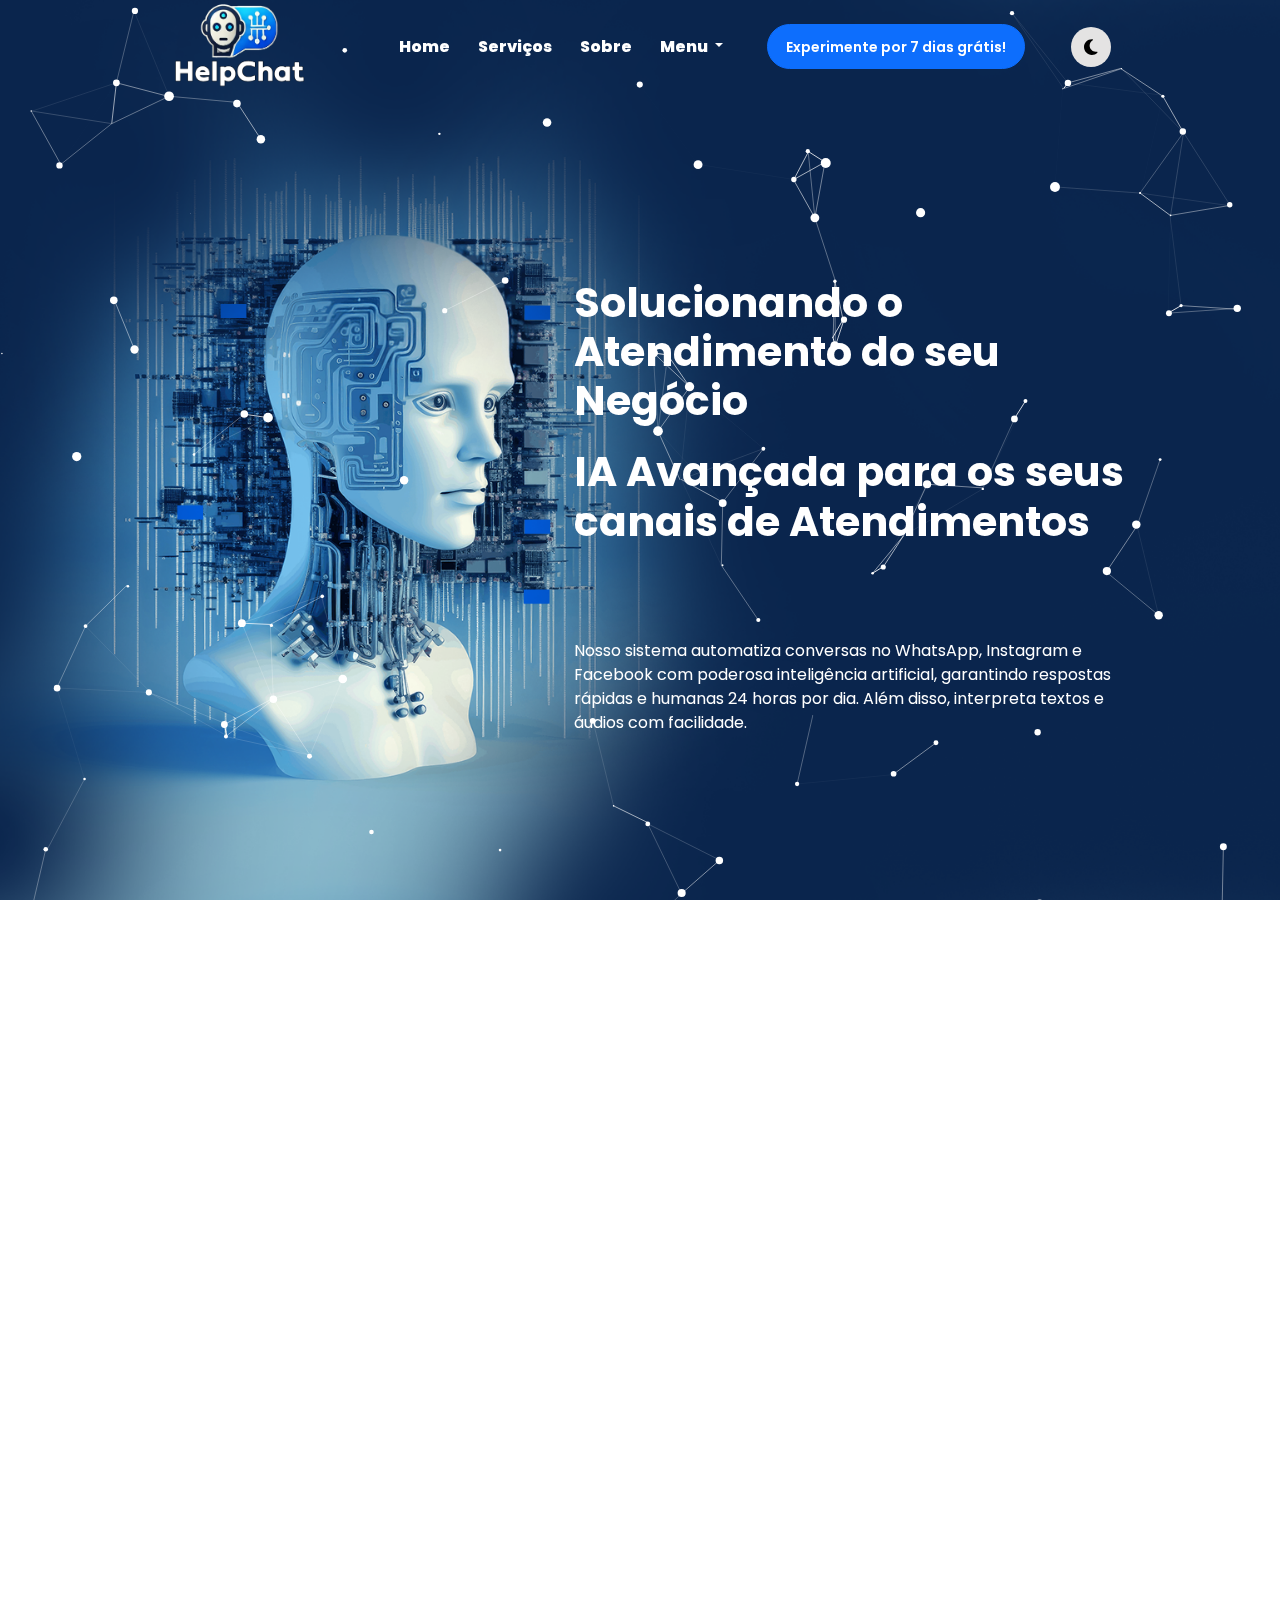
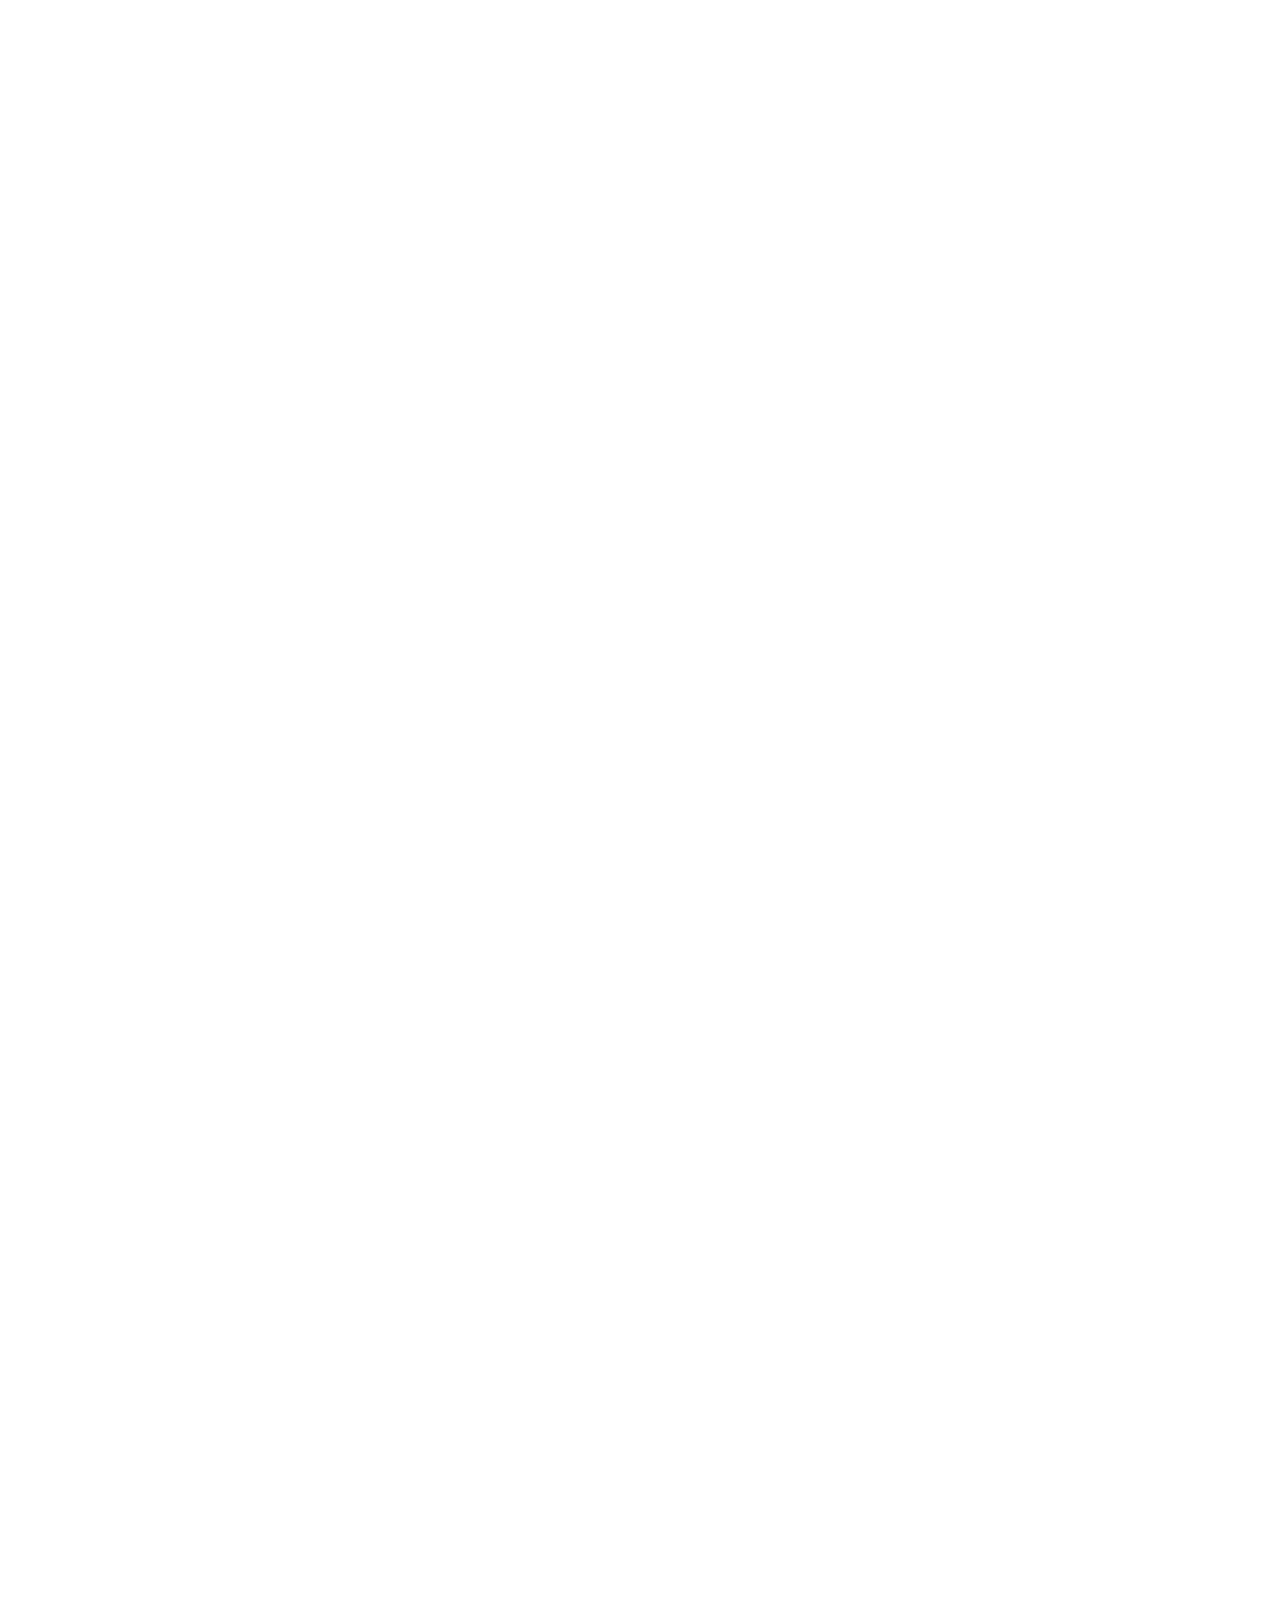
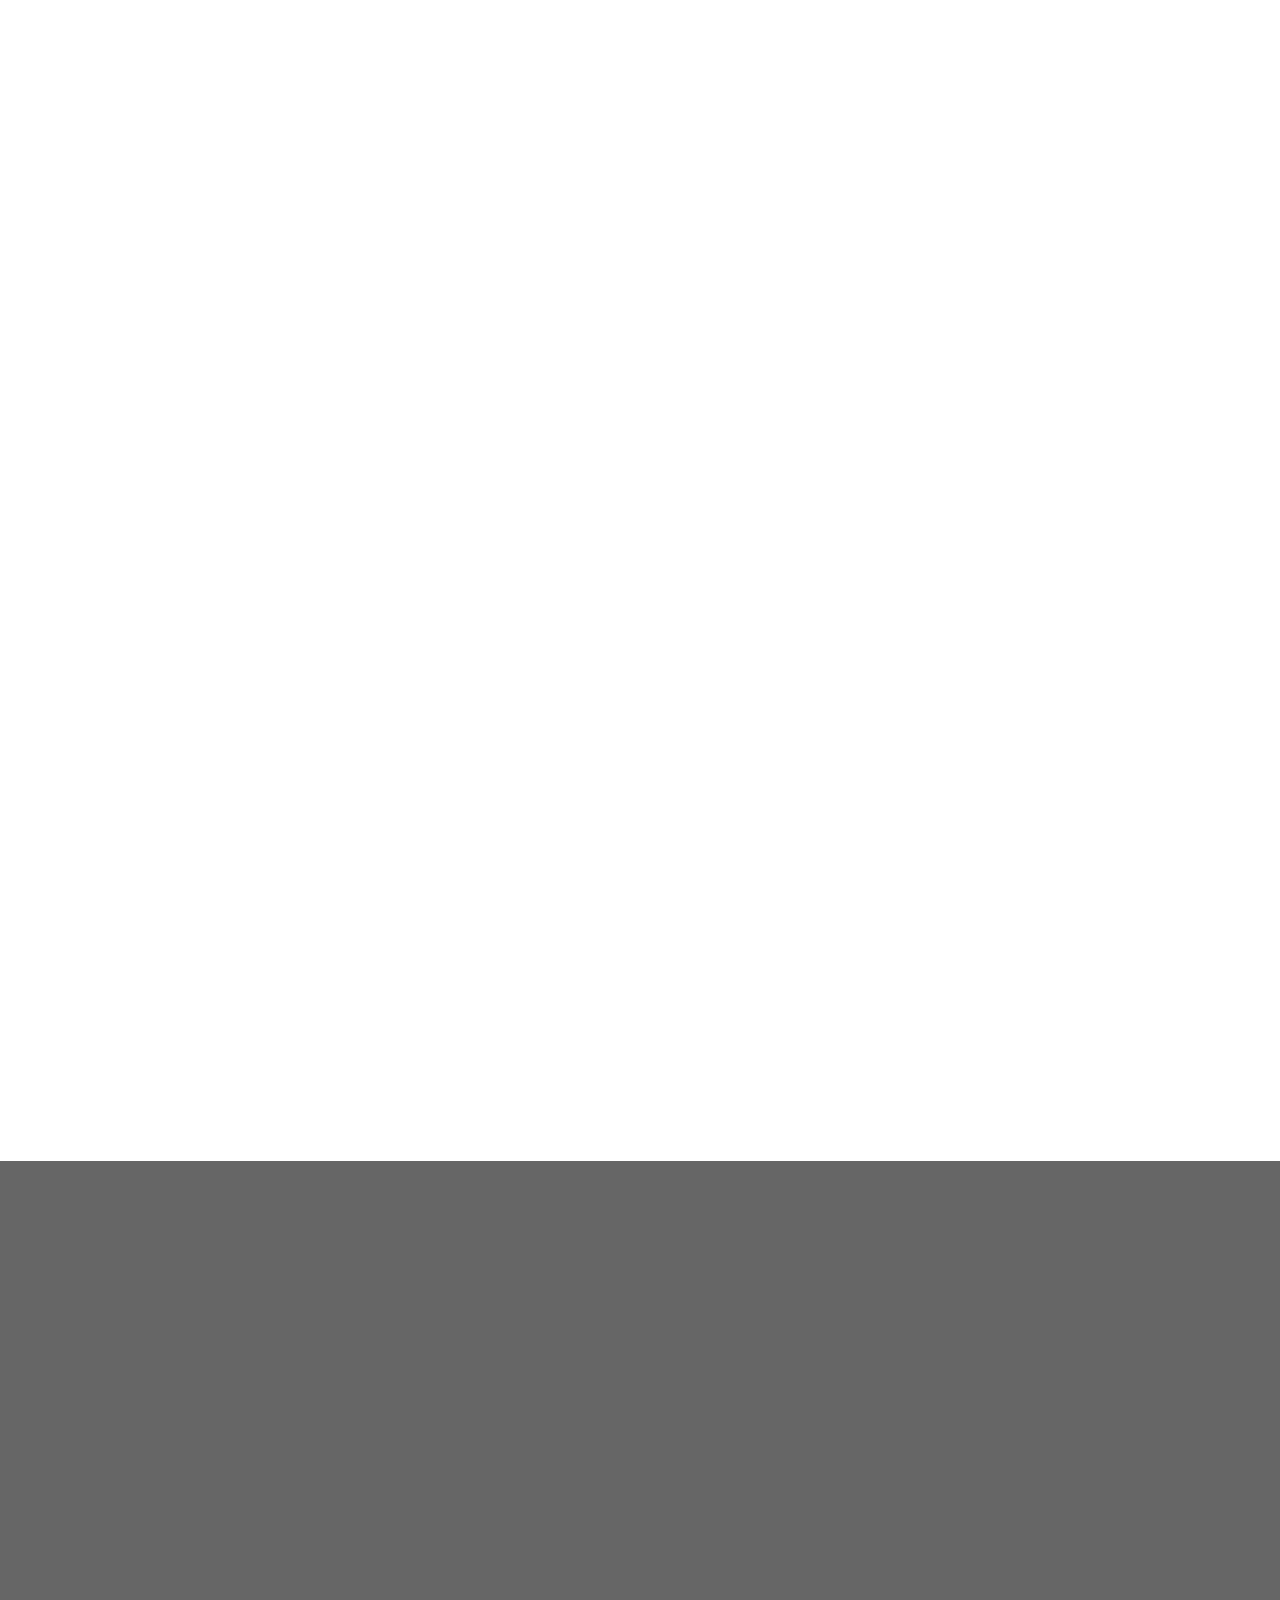
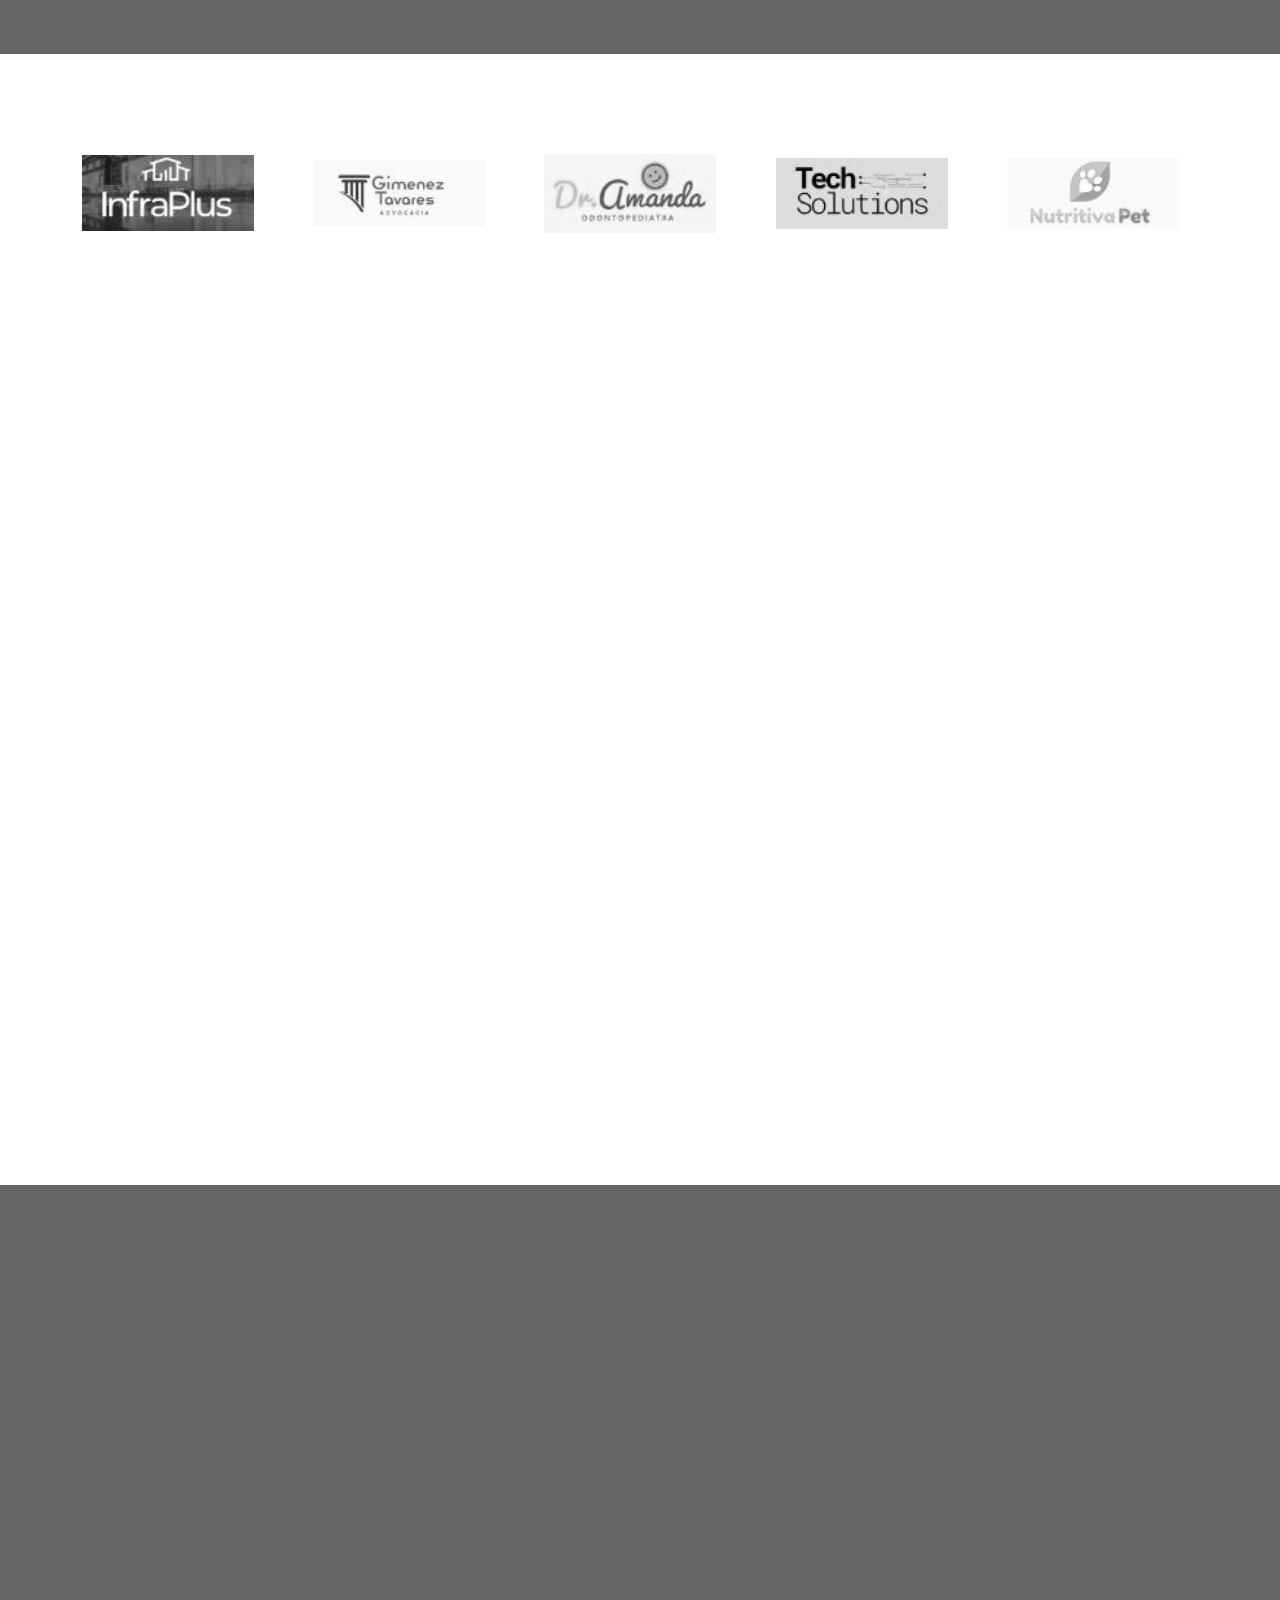
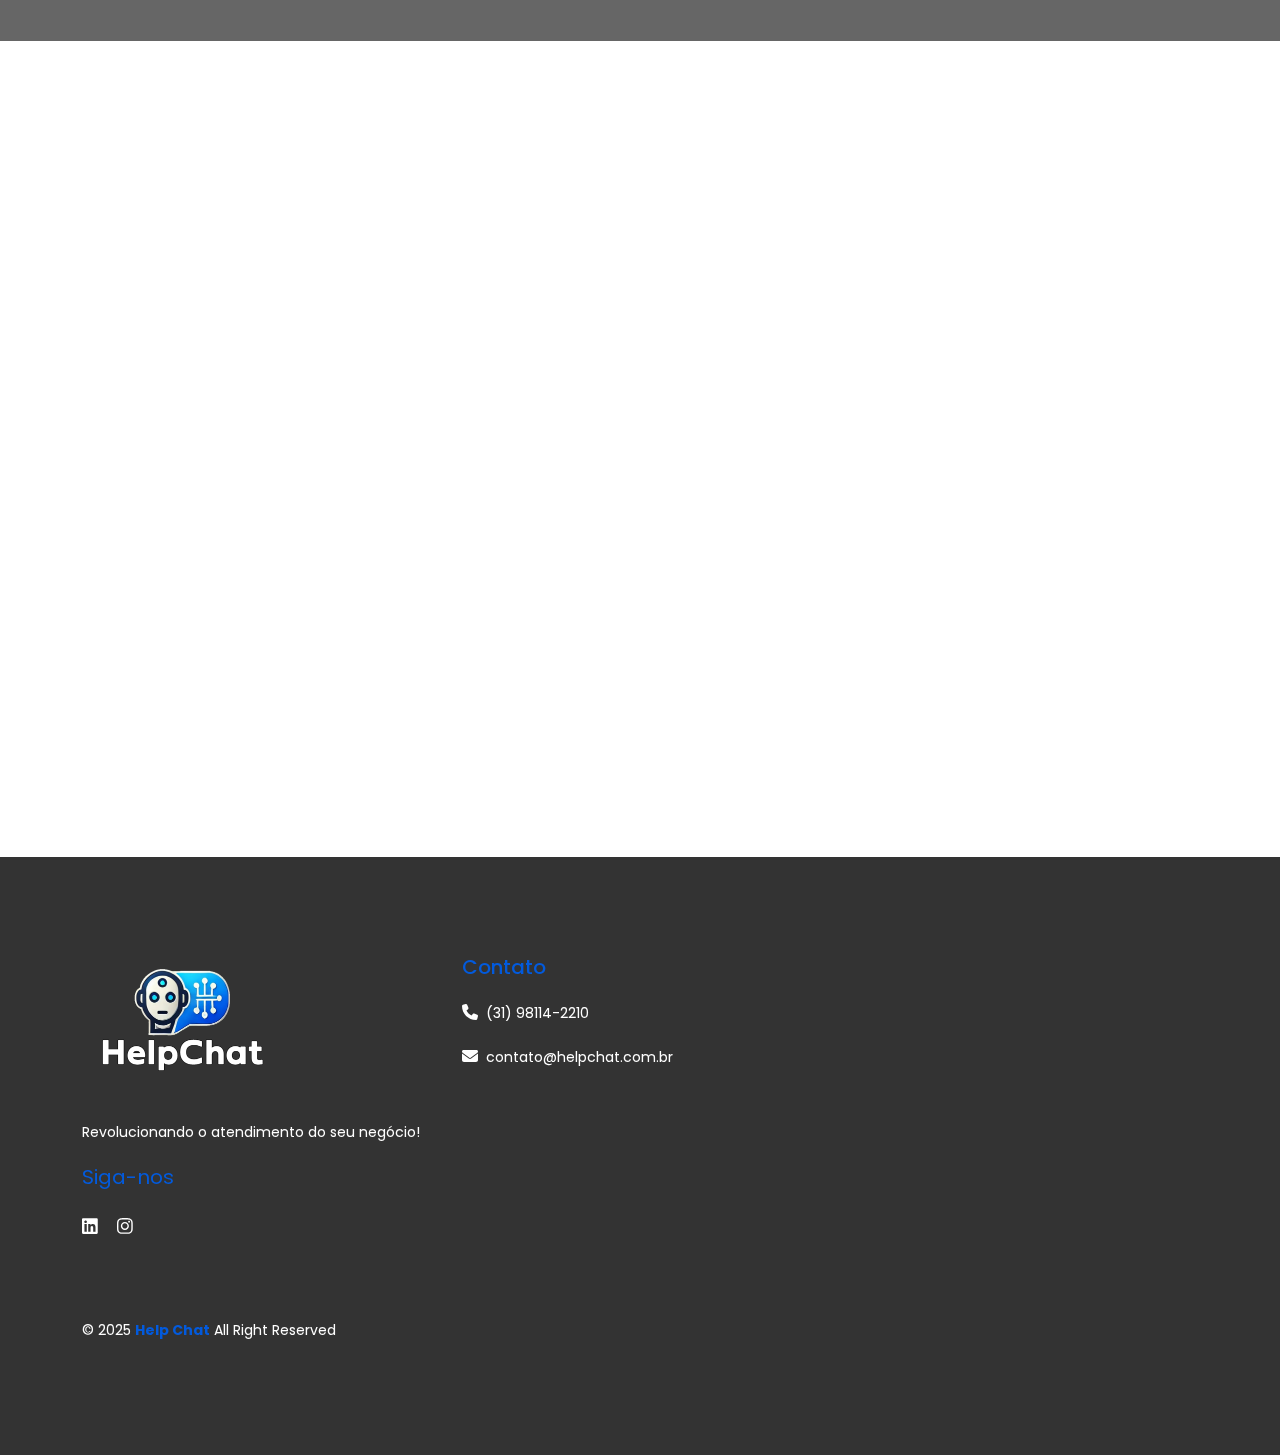
==== commit 4b56d6b4: "Update index.html" ====
--- a/index.html
+++ b/index.html
@@ -110,11 +110,11 @@
               <a href="https://www.instagram.com/helpchatbr" target="_blank"><i class="fa-brands fa-instagram"></i></a>
             </div>
             <div class="d-flex justify-content-start buttons">
-              <button style="--ripples: 12;" class="btn-custom"
-                ><a style="color:#ffffff;" href="https://app.helpchat.com.br/admin/register">Experimente por 7 dias grátis!</a></button>
+              <!--<button style="--ripples: 12;" class="btn-custom"
+                ><a style="color:#ffffff;" href="https://app.helpchat.com.br/admin/register">Experimente por 7 dias grátis!</a></button>-->
               <!--<button style="--ripples: 12;" class="btn-custom" data-aos="fade-up" data-aos-delay="700"
                 onclick="scrollToSection('#services')">Get Started</button>-->
-            <br /><br /><br /><br /></div>
+            <br /><br /><br /></div>
           </div><br /><br />
         </div>
       </div>
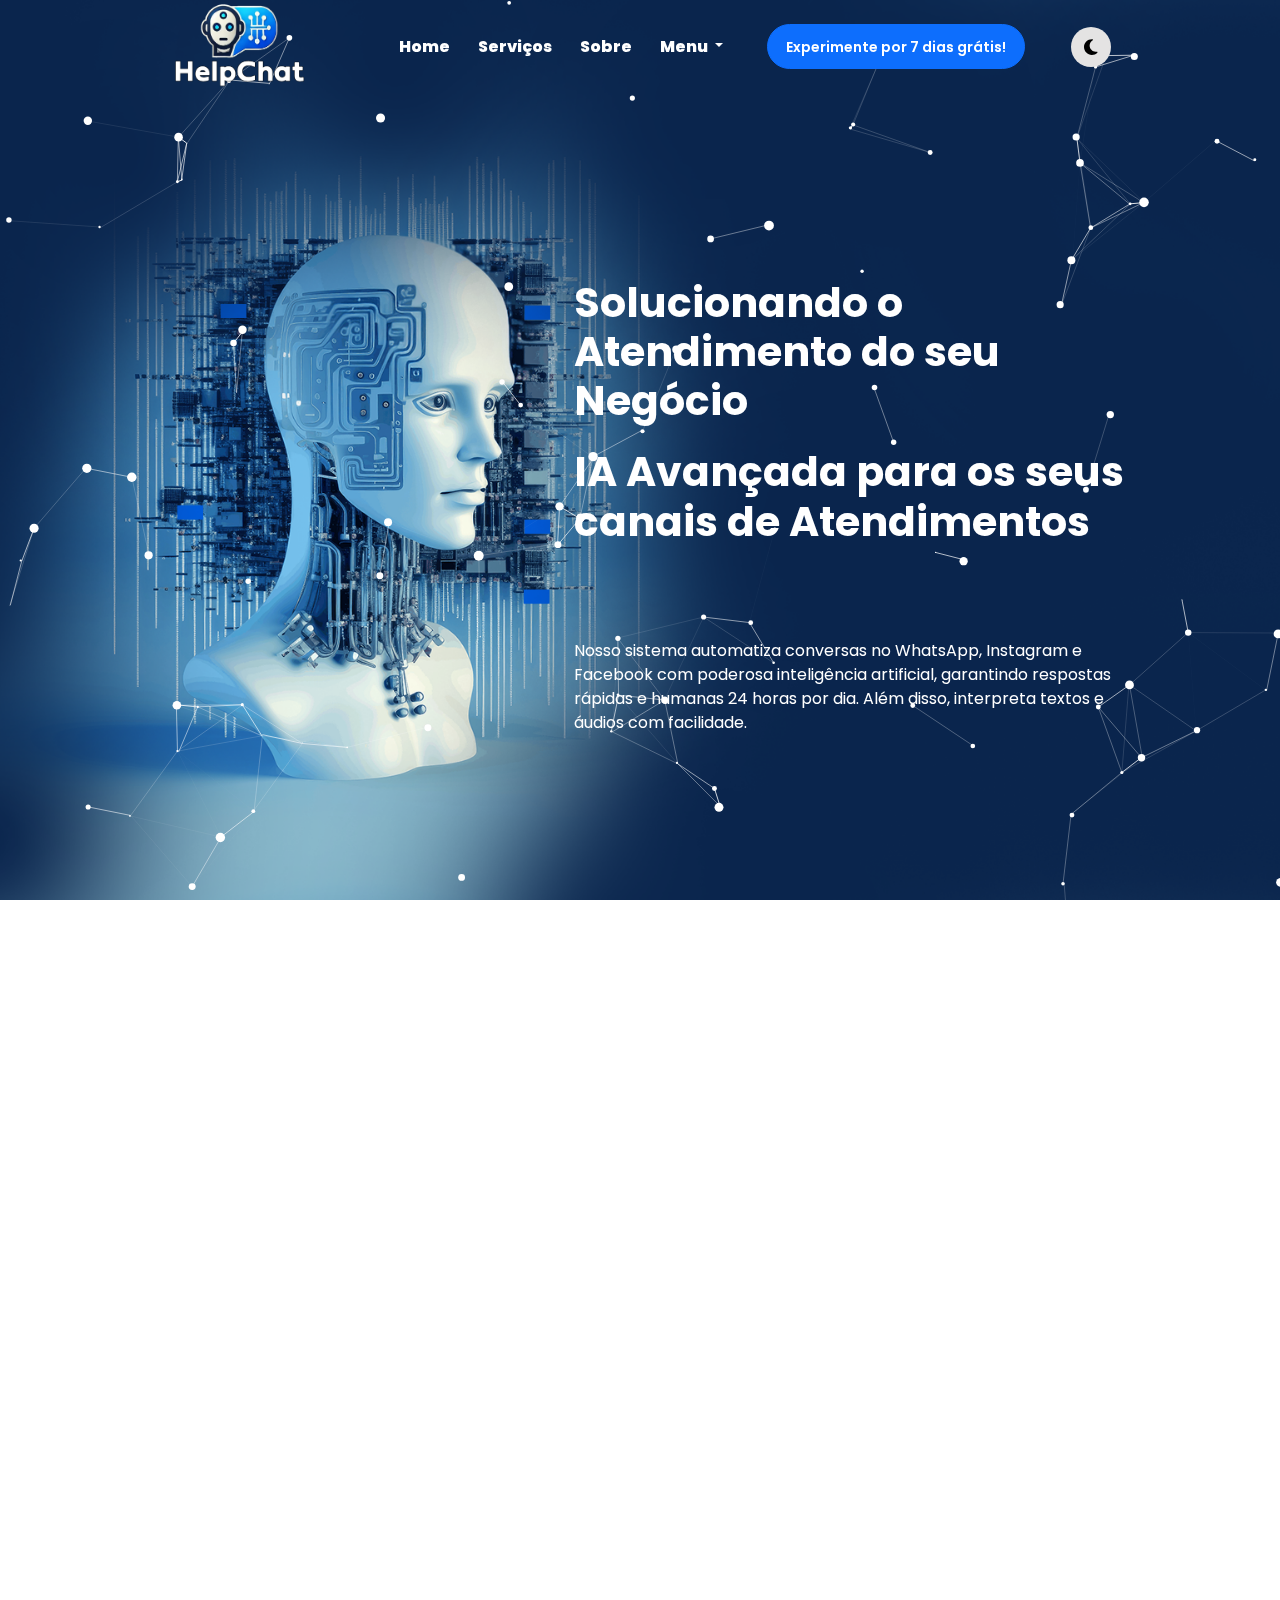
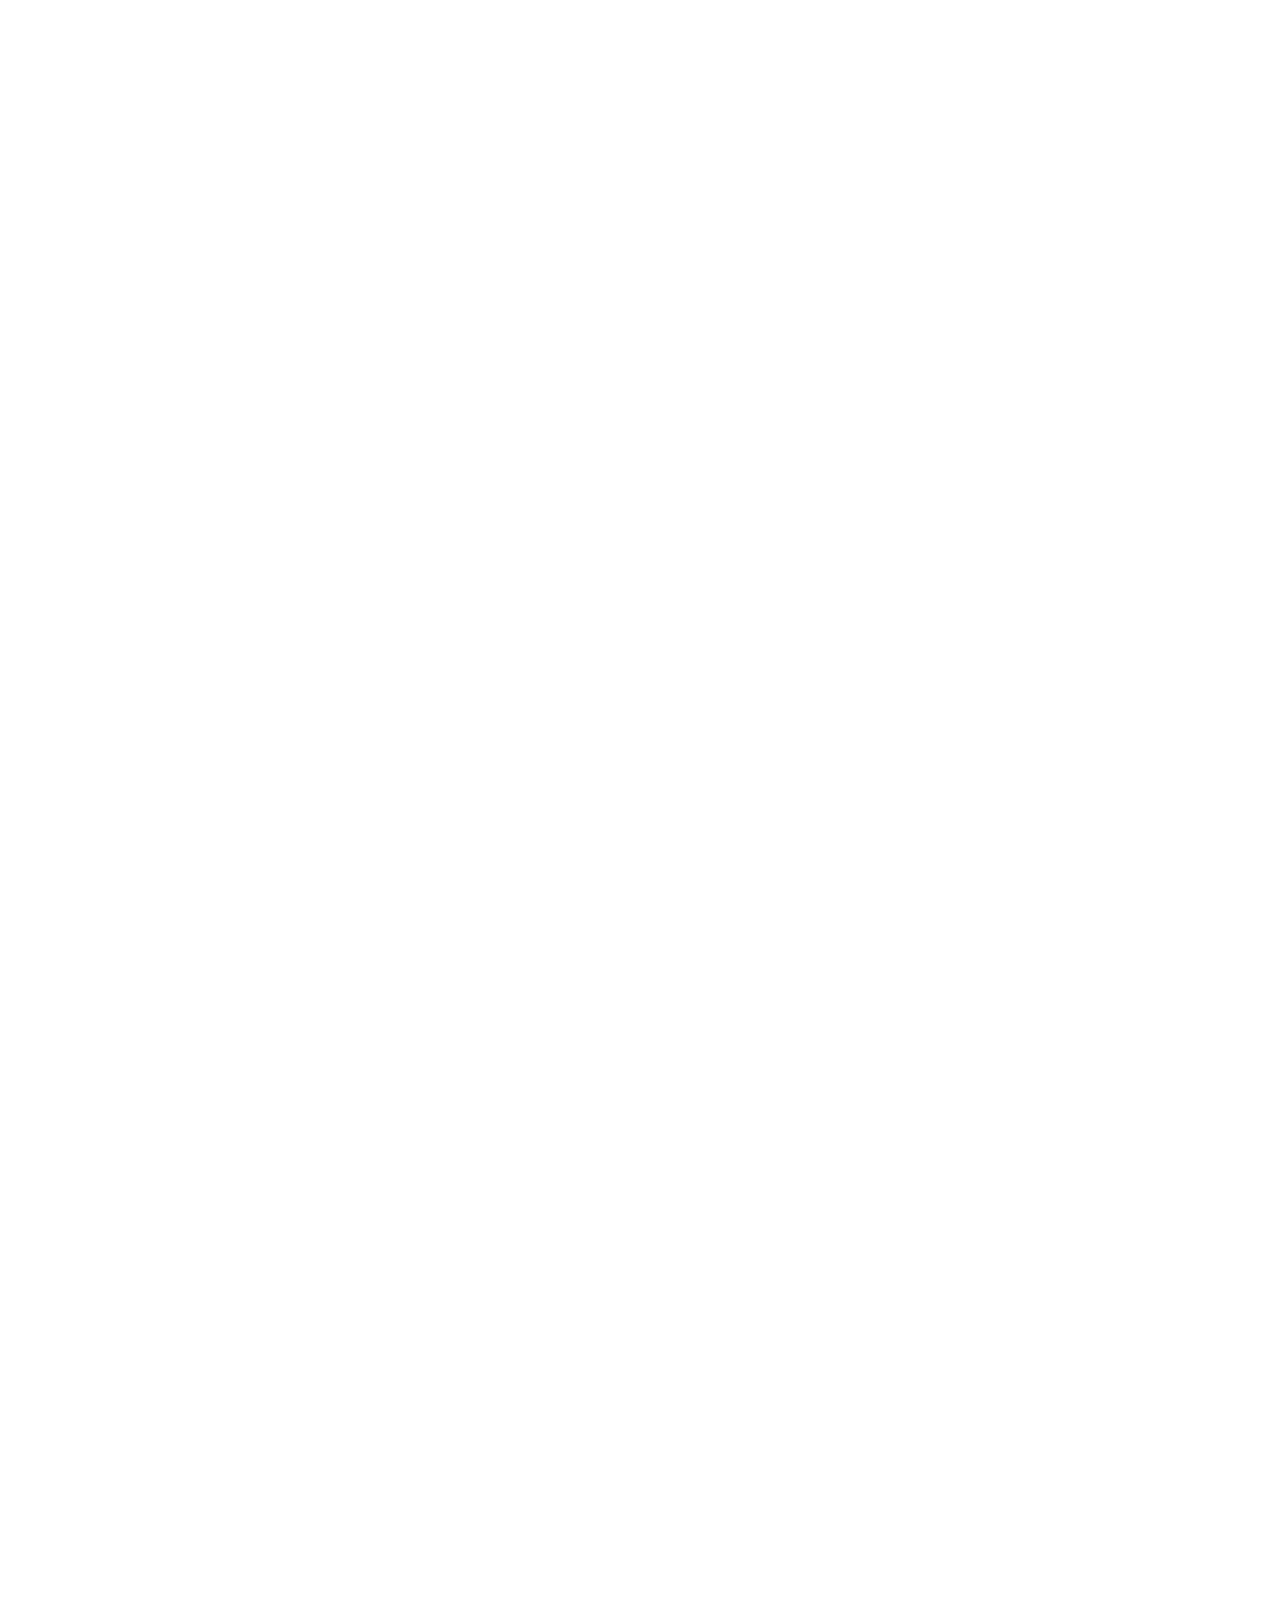
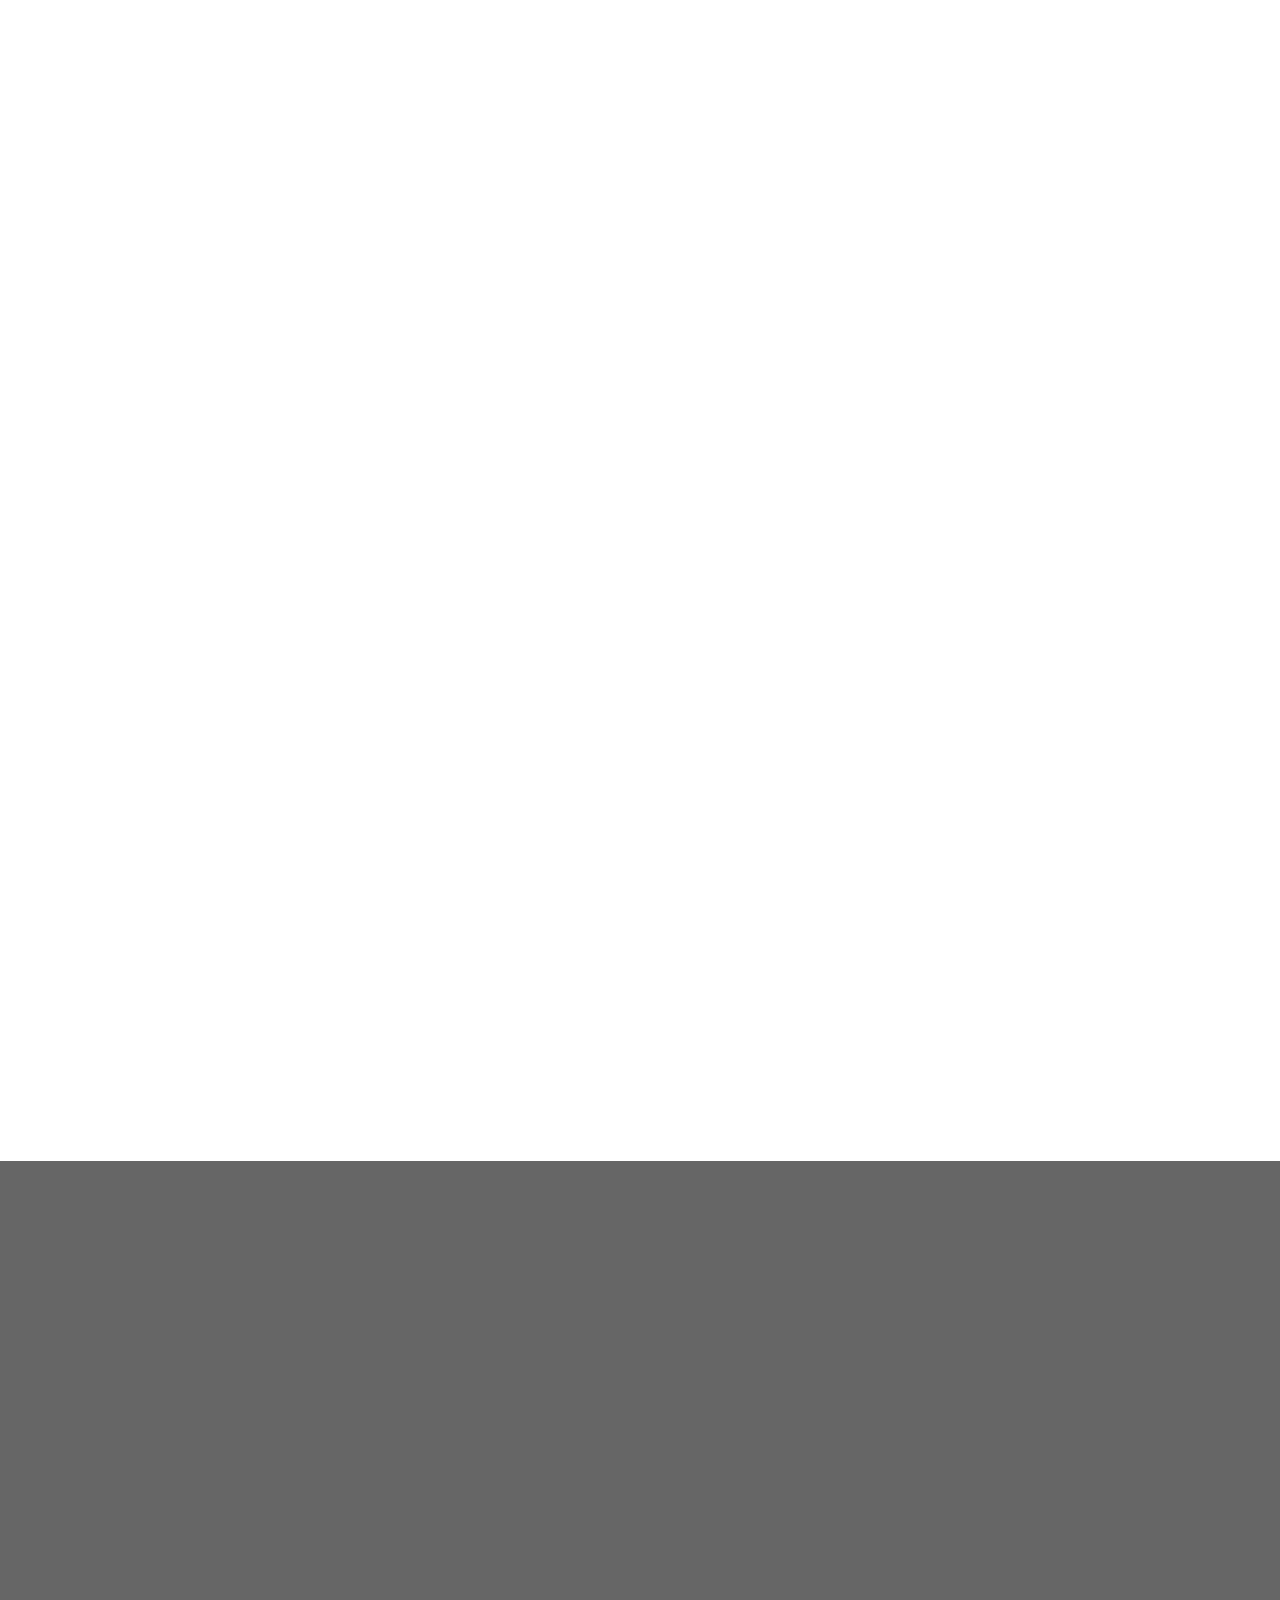
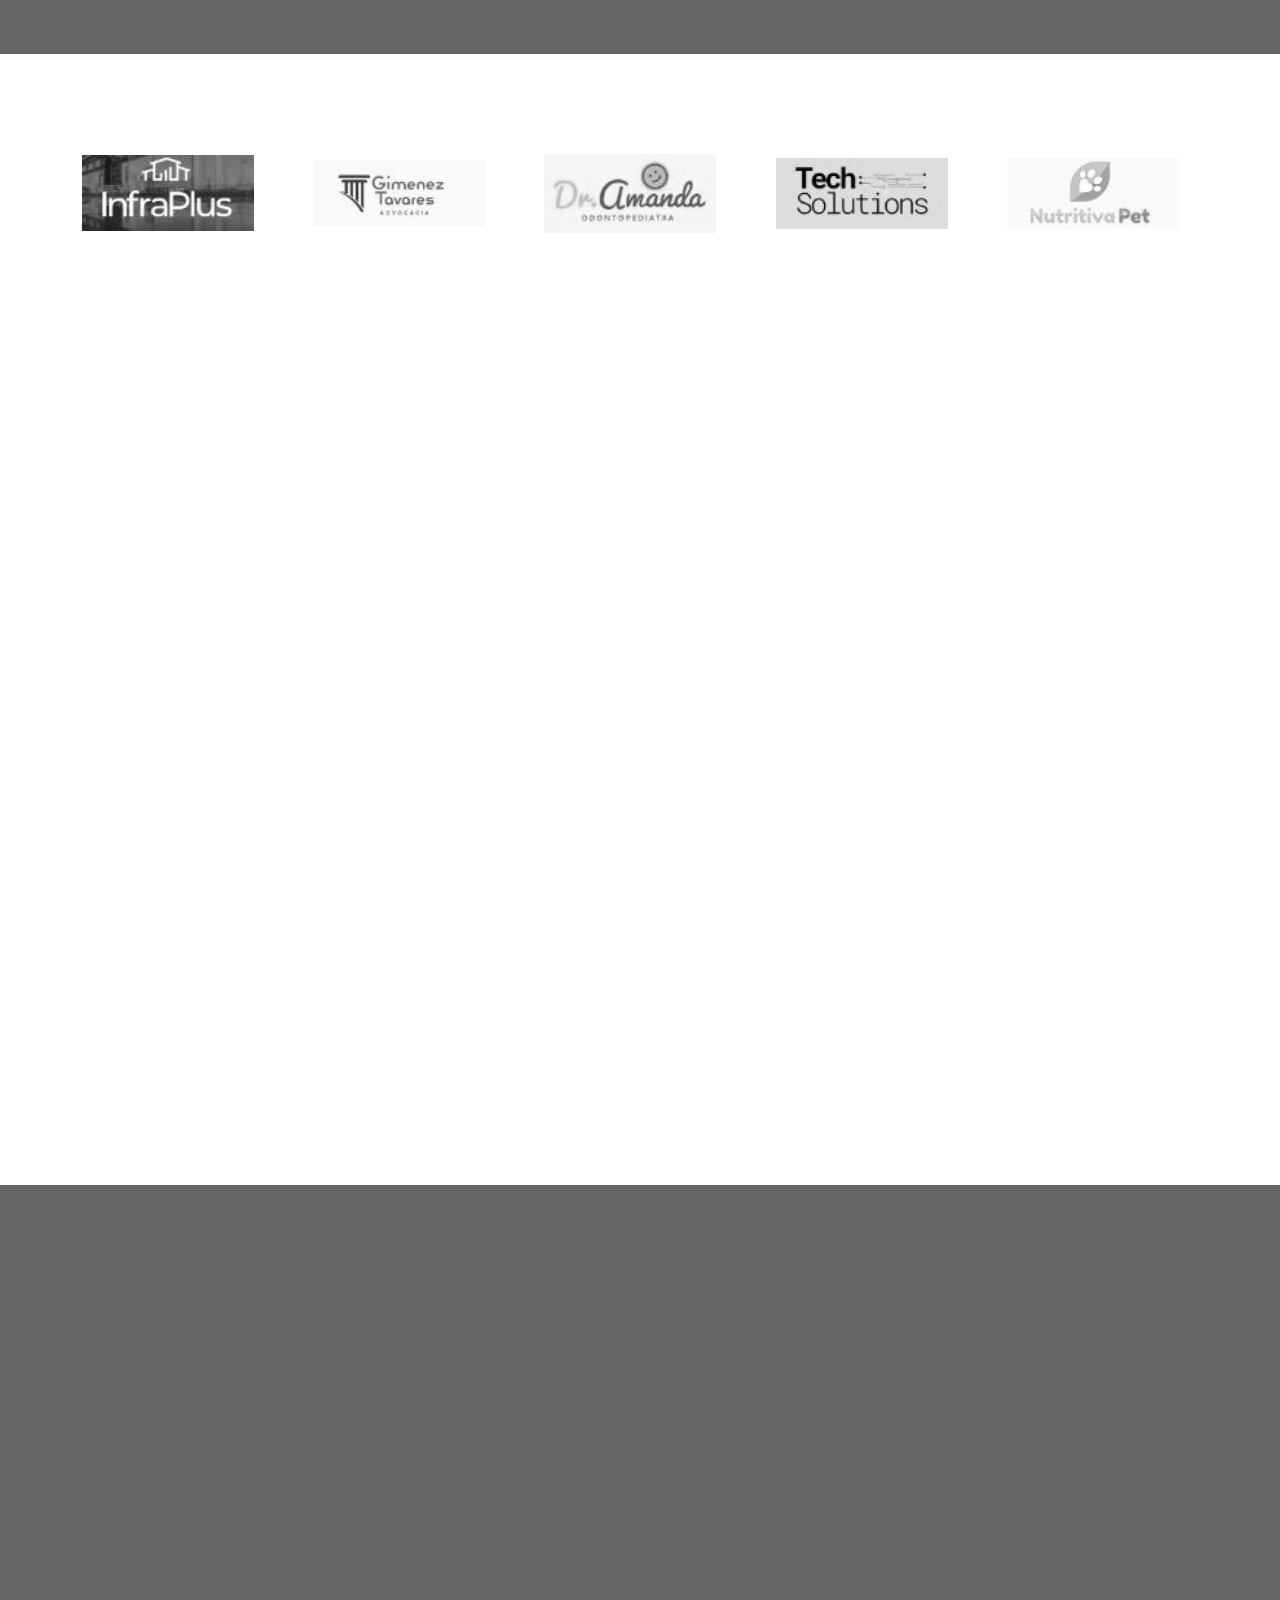
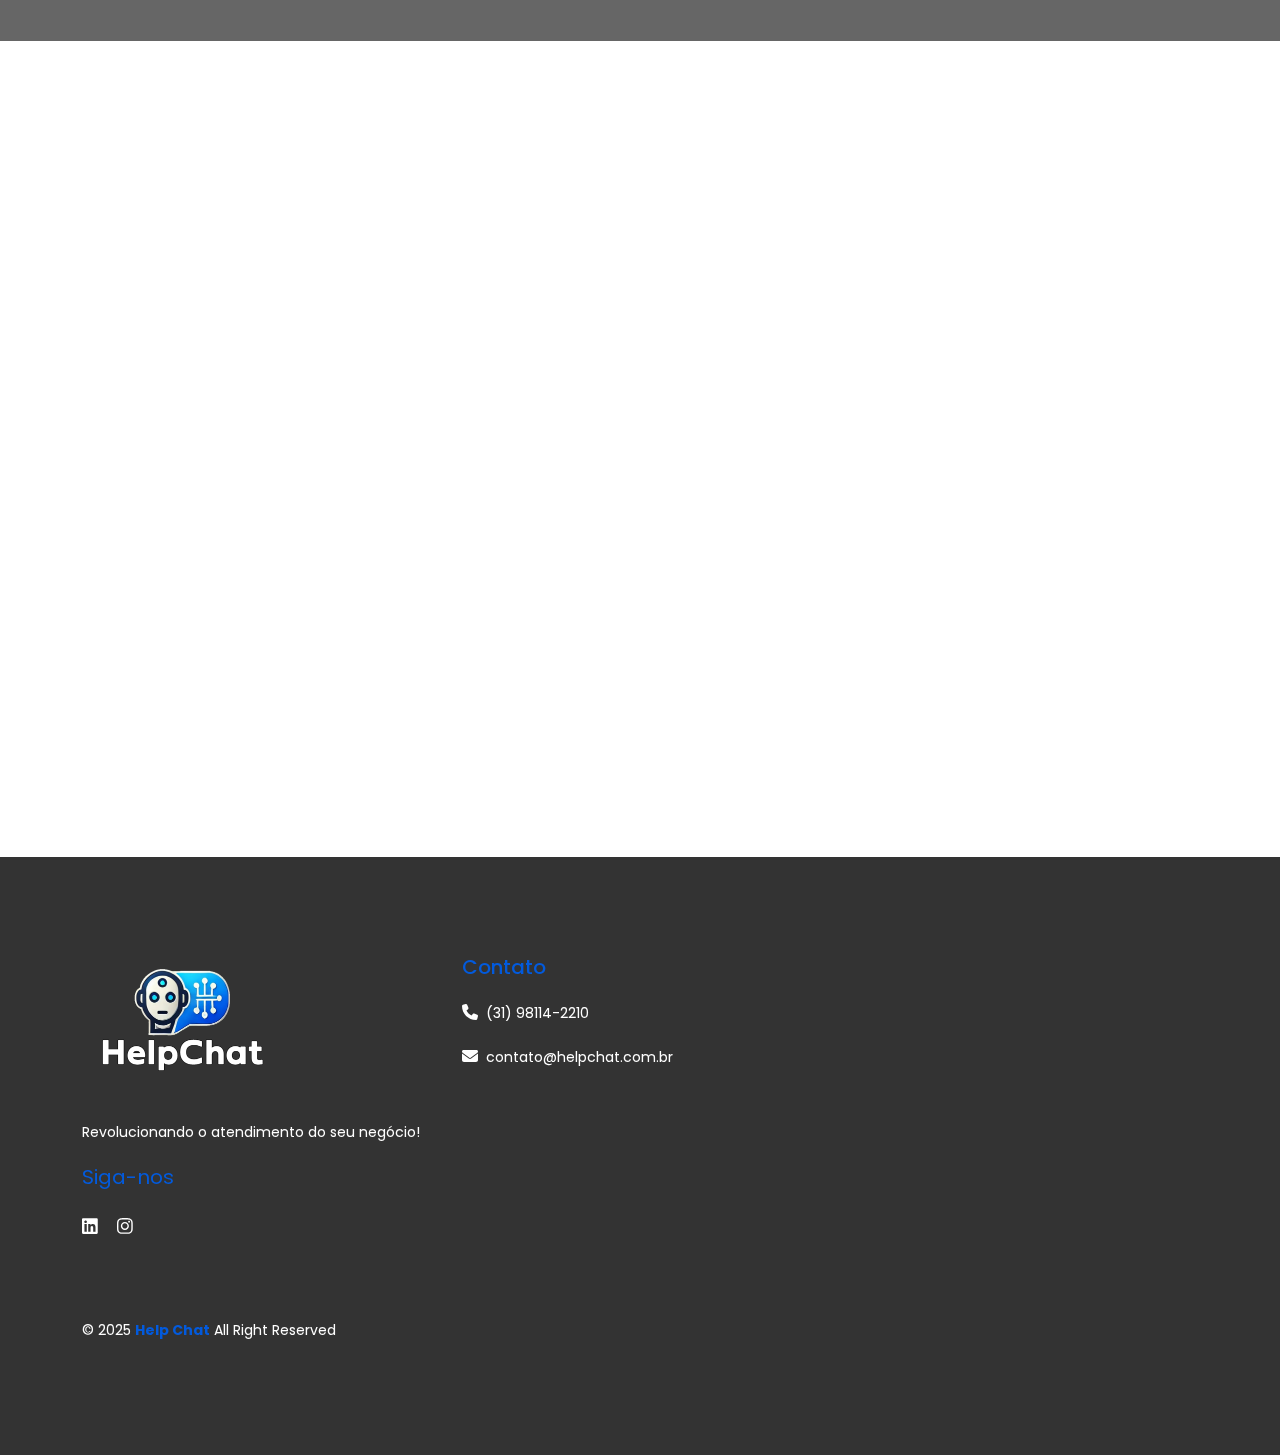
==== commit 856a8303: "Update index.html" ====
--- a/index.html
+++ b/index.html
@@ -270,8 +270,9 @@
       <div class="header" data-aos="fade-up" data-aos-delay="100">
         <div class="title">Planos</div>
         <p class="para">Opções de IA para todas as suas necessidades</p><br />
-      <button style="--ripples: 12;" class="btn-custom"><a style="color:#ffffff;" href="https://app.helpchat.com.br/admin/register">Experimente por 7 dias grátis!</a></button>
-      </div>
+        <div class="d-flex justify-content-start buttons">
+        <button style="--ripples: 12;" class="btn-custom"><a style="color:#ffffff;" href="https://app.helpchat.com.br/admin/register">Experimente por 7 dias grátis!</a></button>
+      </div></div>
       <div class="container">
         <div class="row">
           <div class="col-lg-3 col-md-5 col-sm-8">
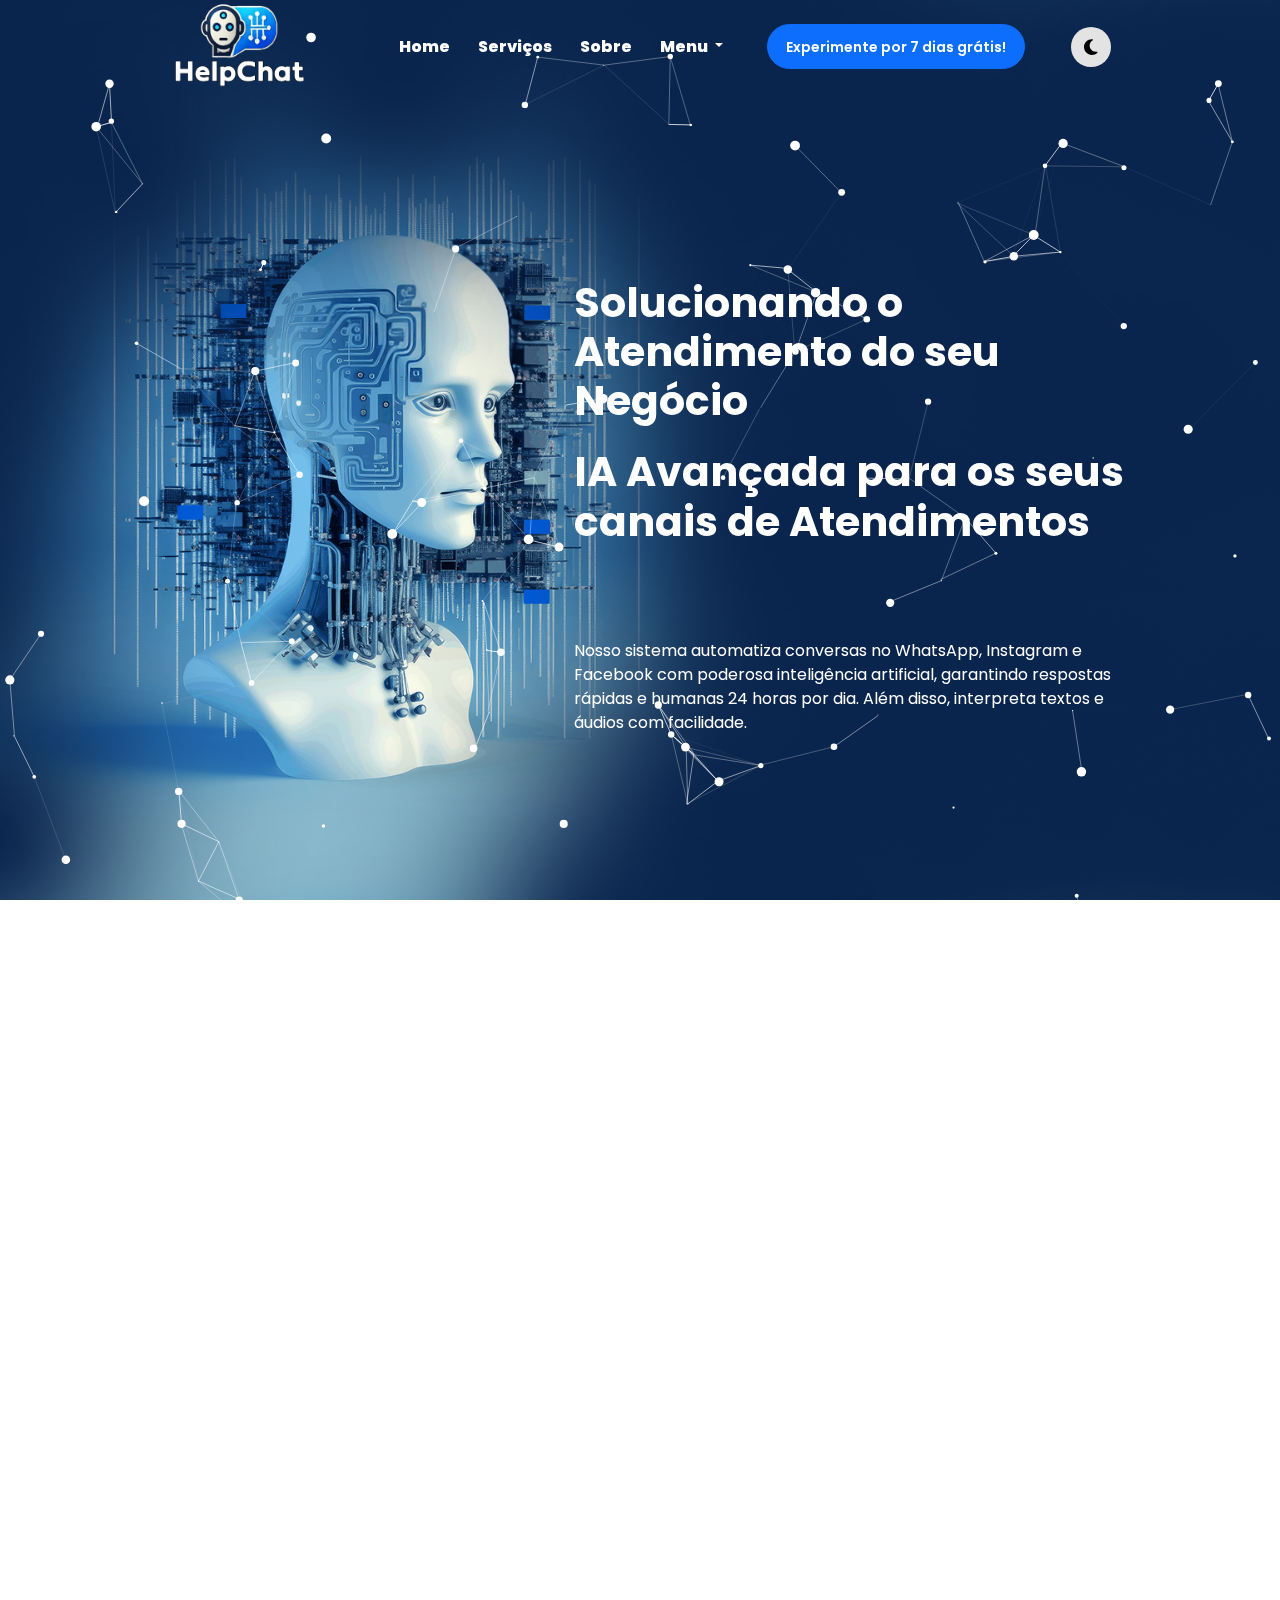
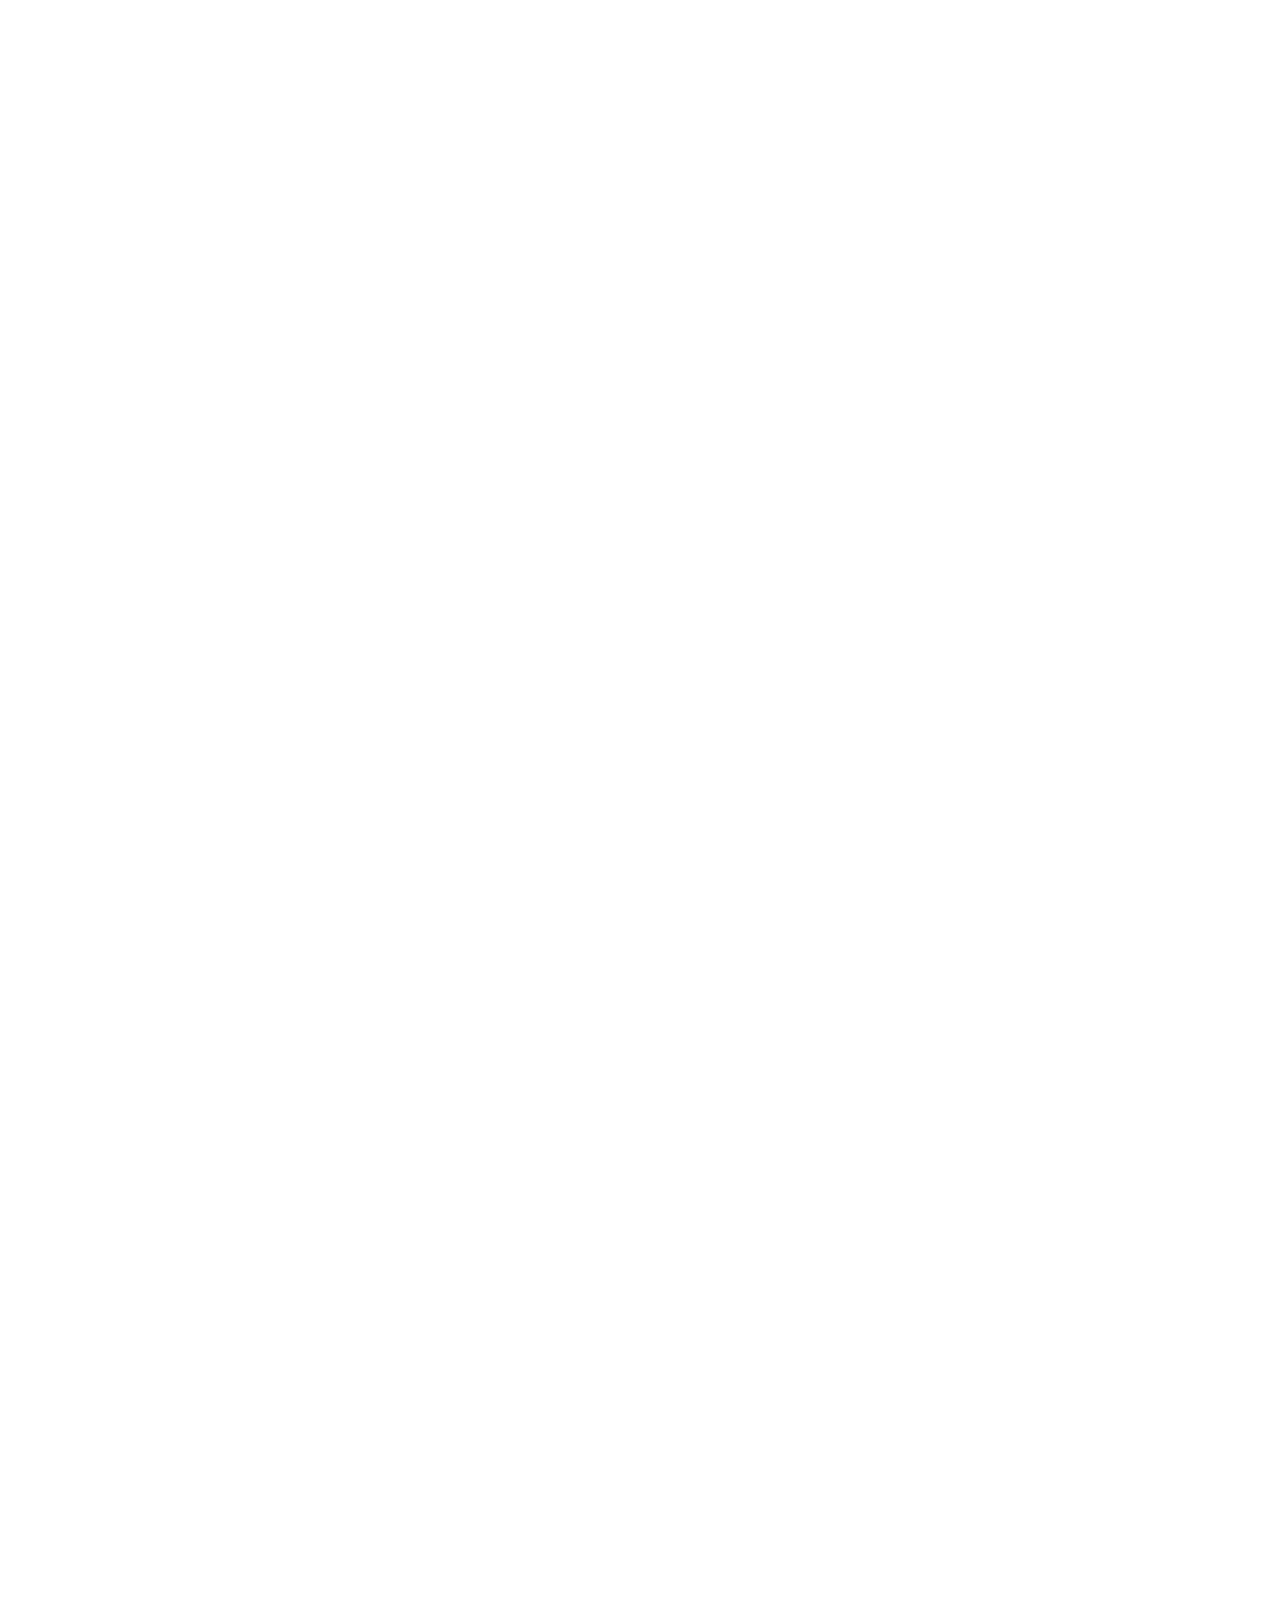
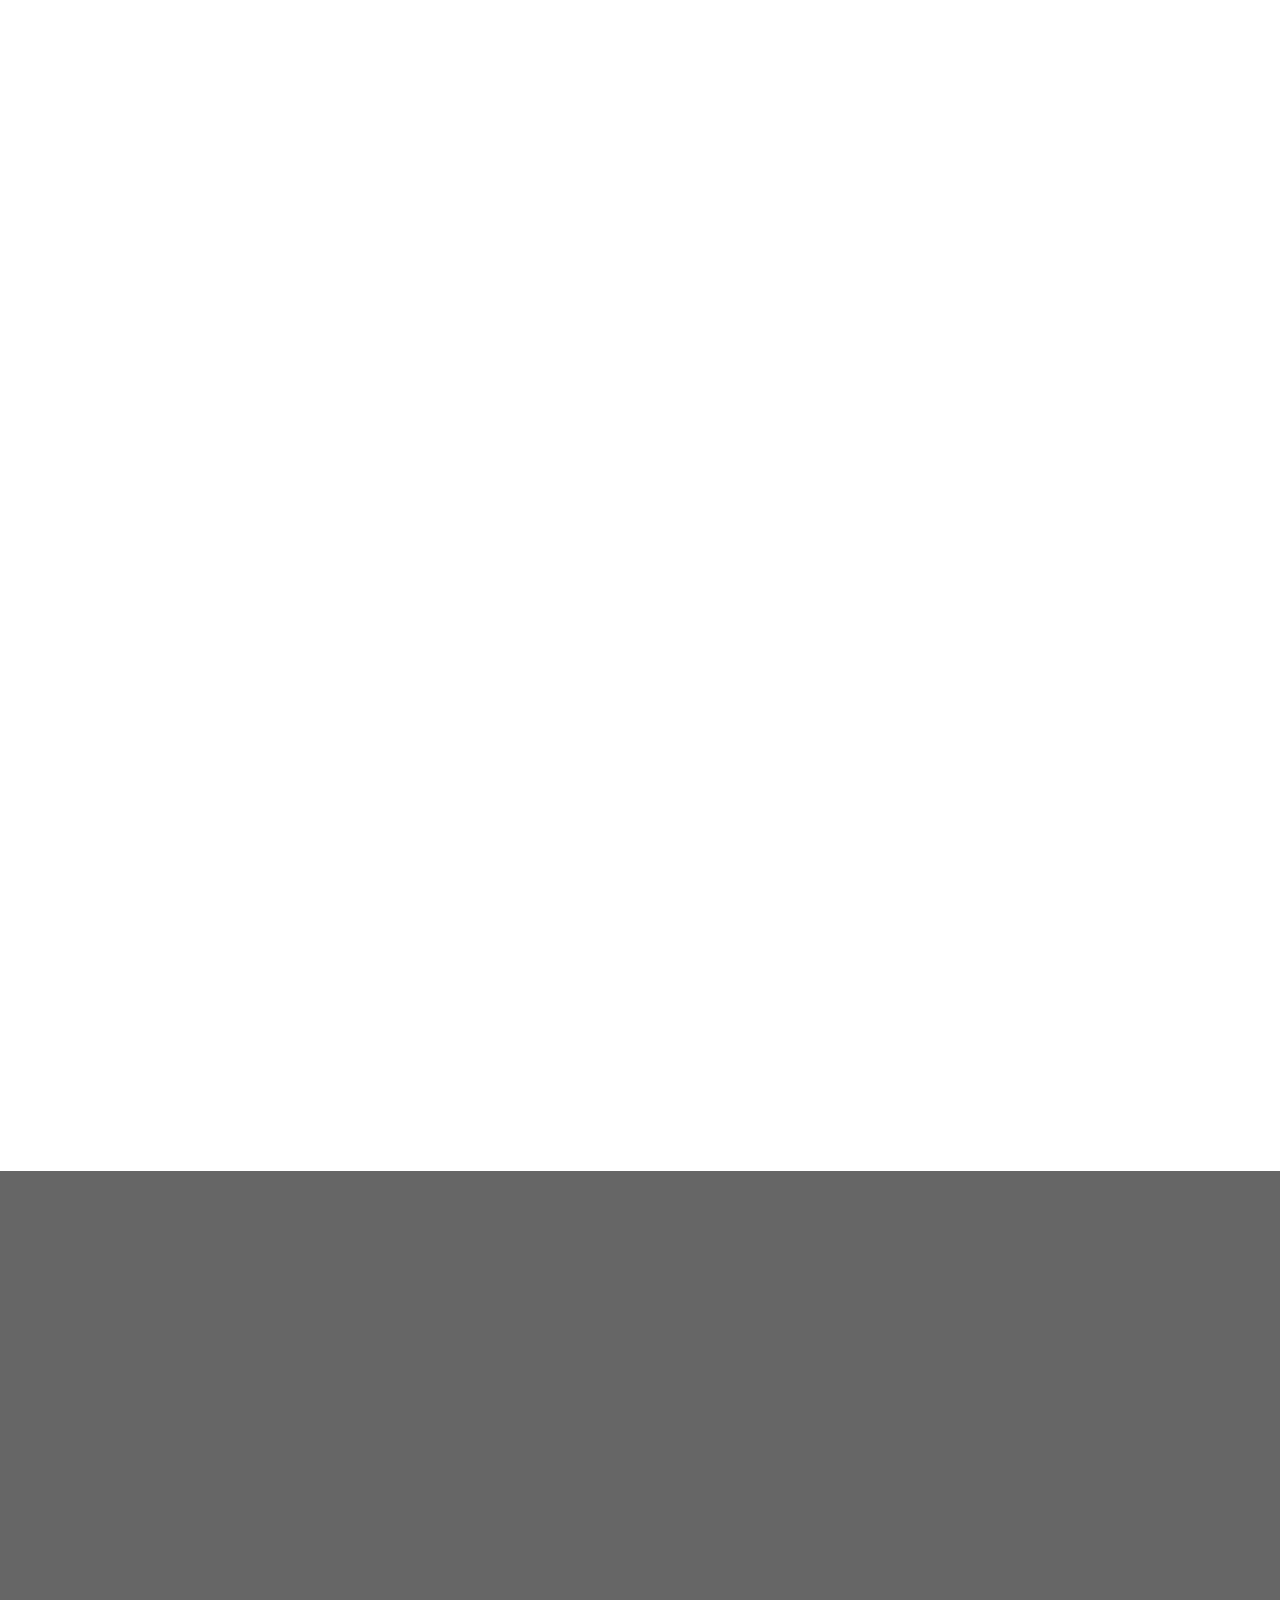
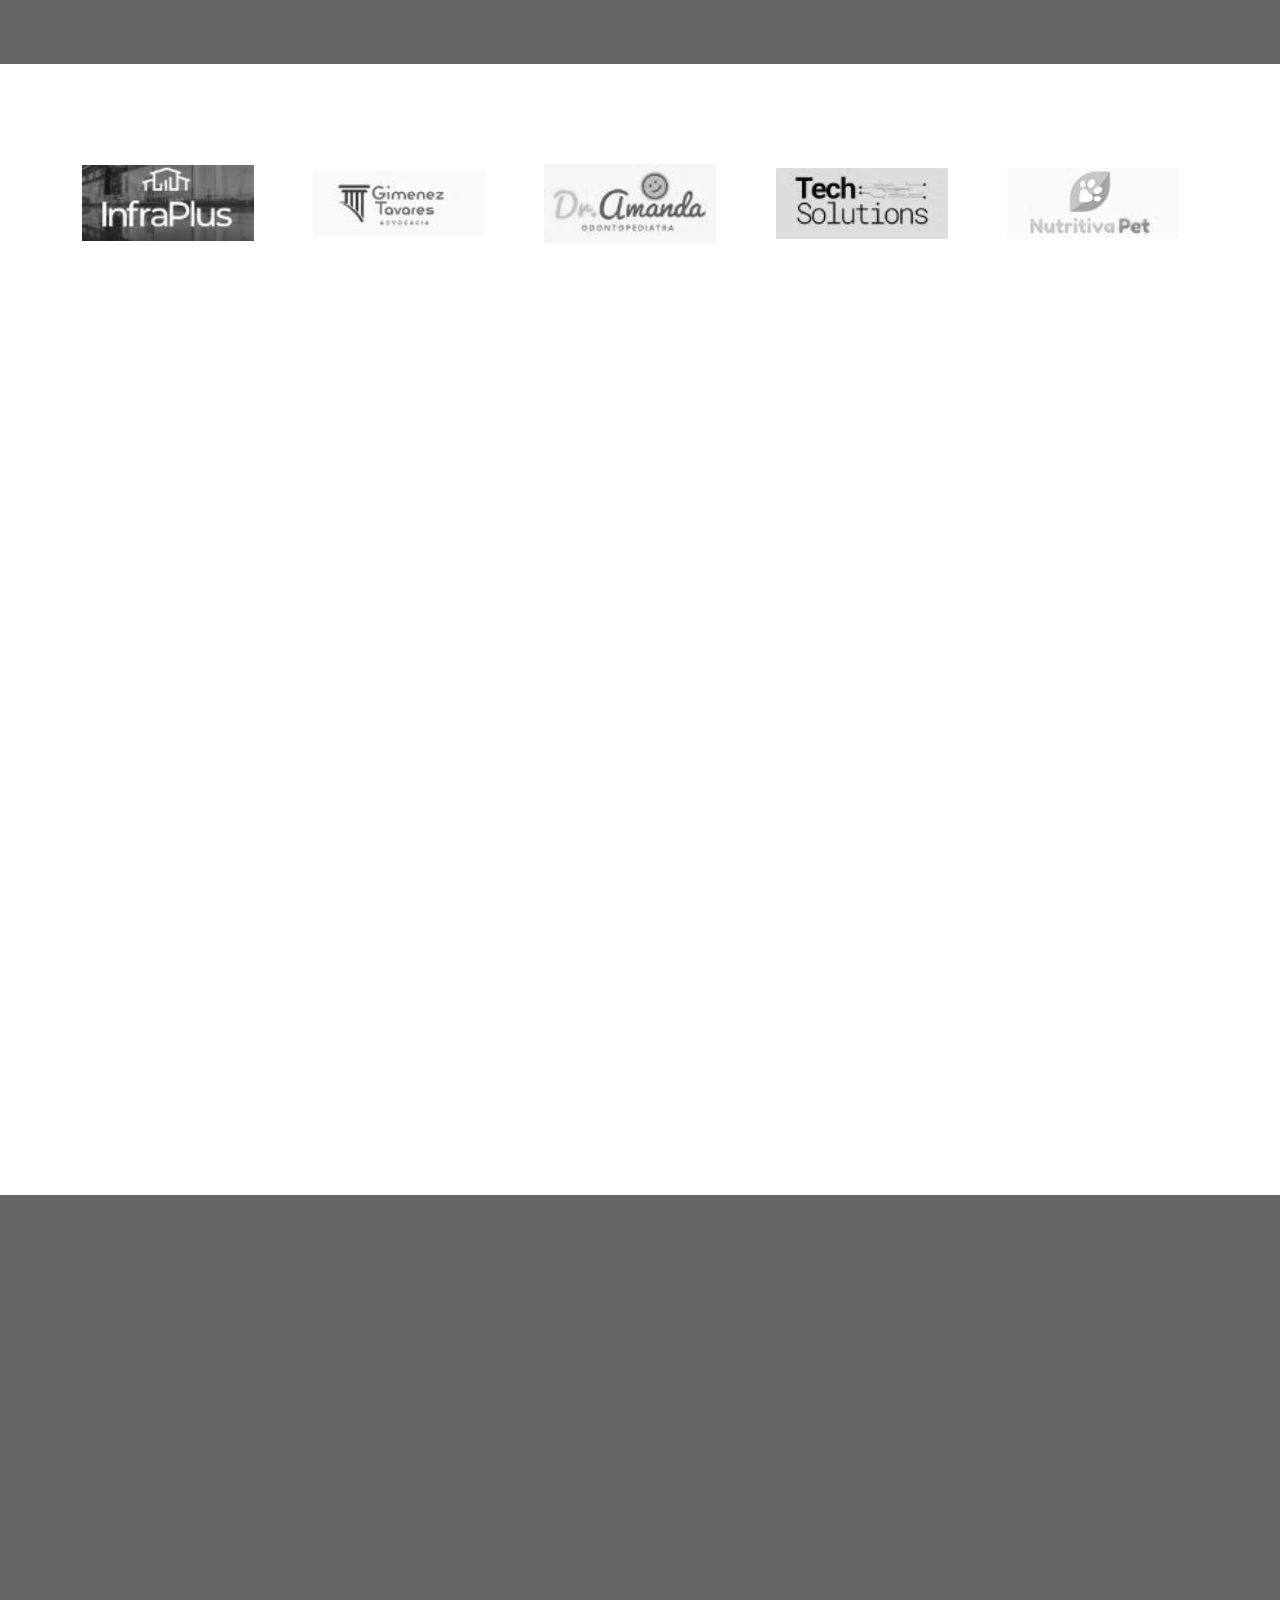
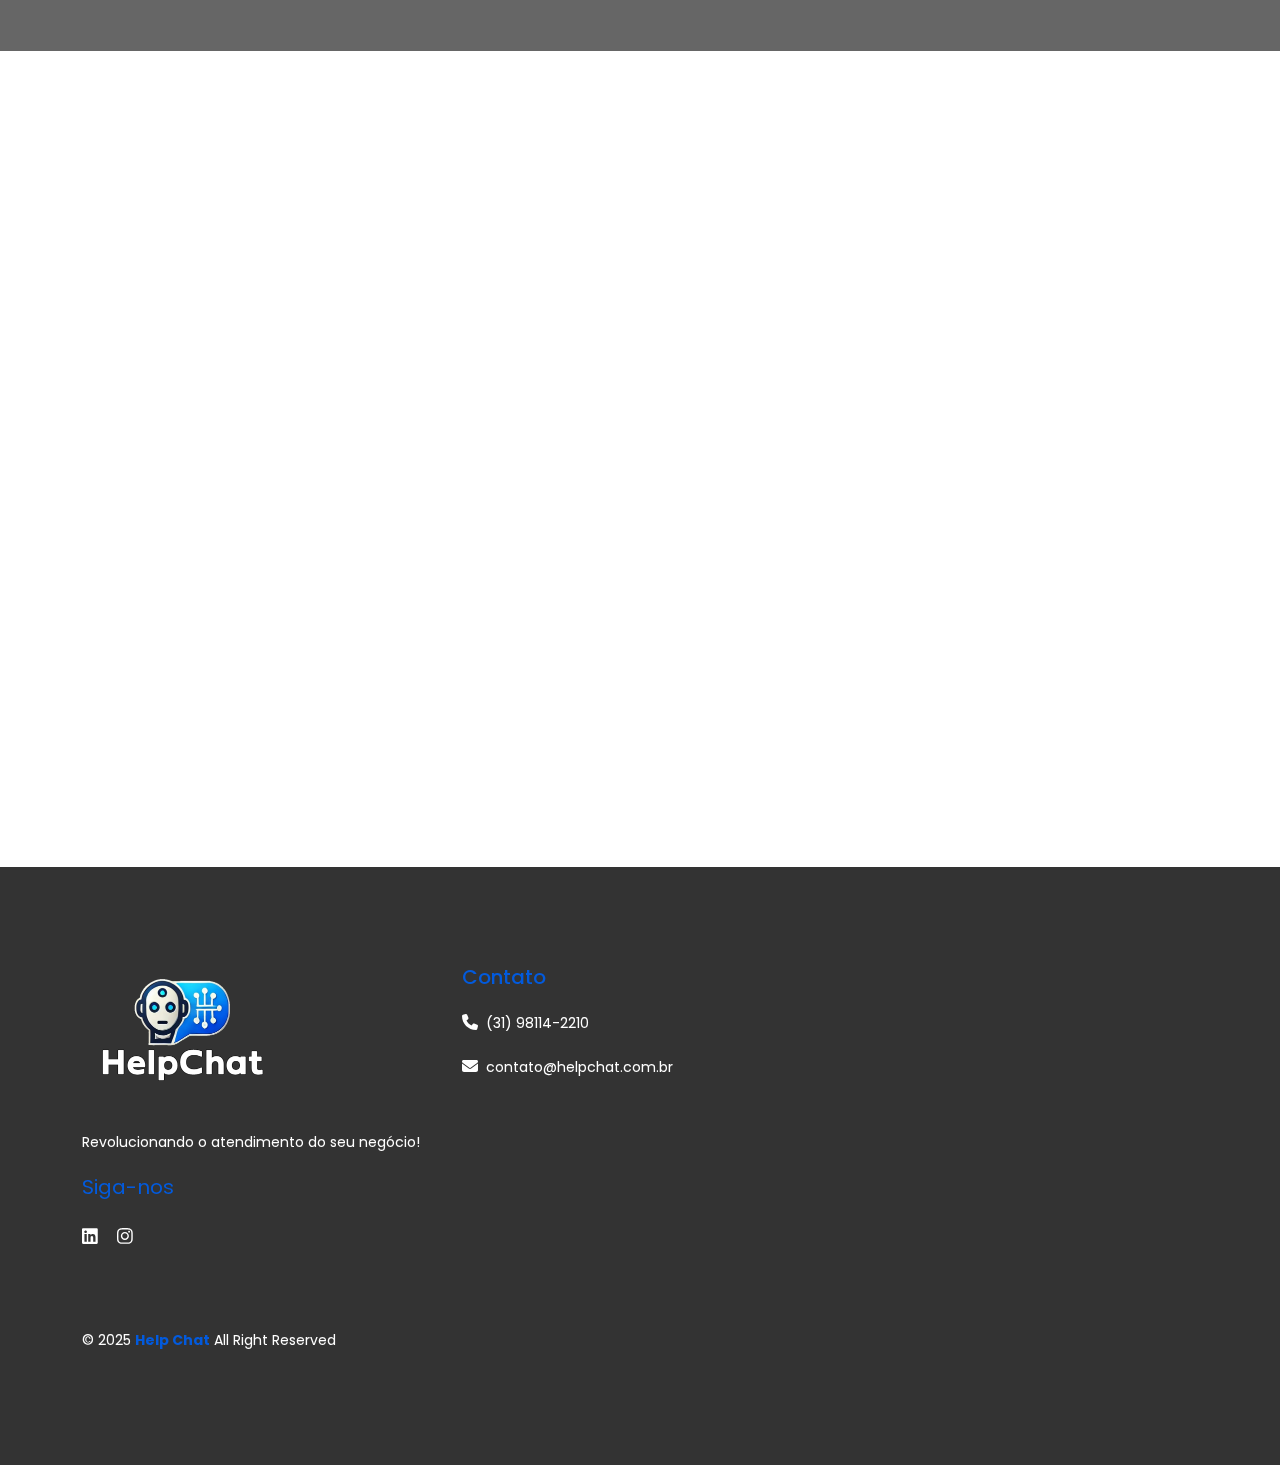
==== commit 05b5ec8f: "Update index.html" ====
--- a/index.html
+++ b/index.html
@@ -271,7 +271,7 @@
         <div class="title">Planos</div>
         <p class="para">Opções de IA para todas as suas necessidades</p><br />
         <div class="d-flex justify-content-start buttons">
-        <button style="--ripples: 12;" class="btn-custom"><a style="color:#ffffff;" href="https://app.helpchat.com.br/admin/register">Experimente por 7 dias grátis!</a></button>
+        <button class="btn rounded-circle" style="--ripples: 12;"><a style="color:#ffffff;" href="https://app.helpchat.com.br/admin/register">Experimente por 7 dias grátis!</a></button>
       </div></div>
       <div class="container">
         <div class="row">
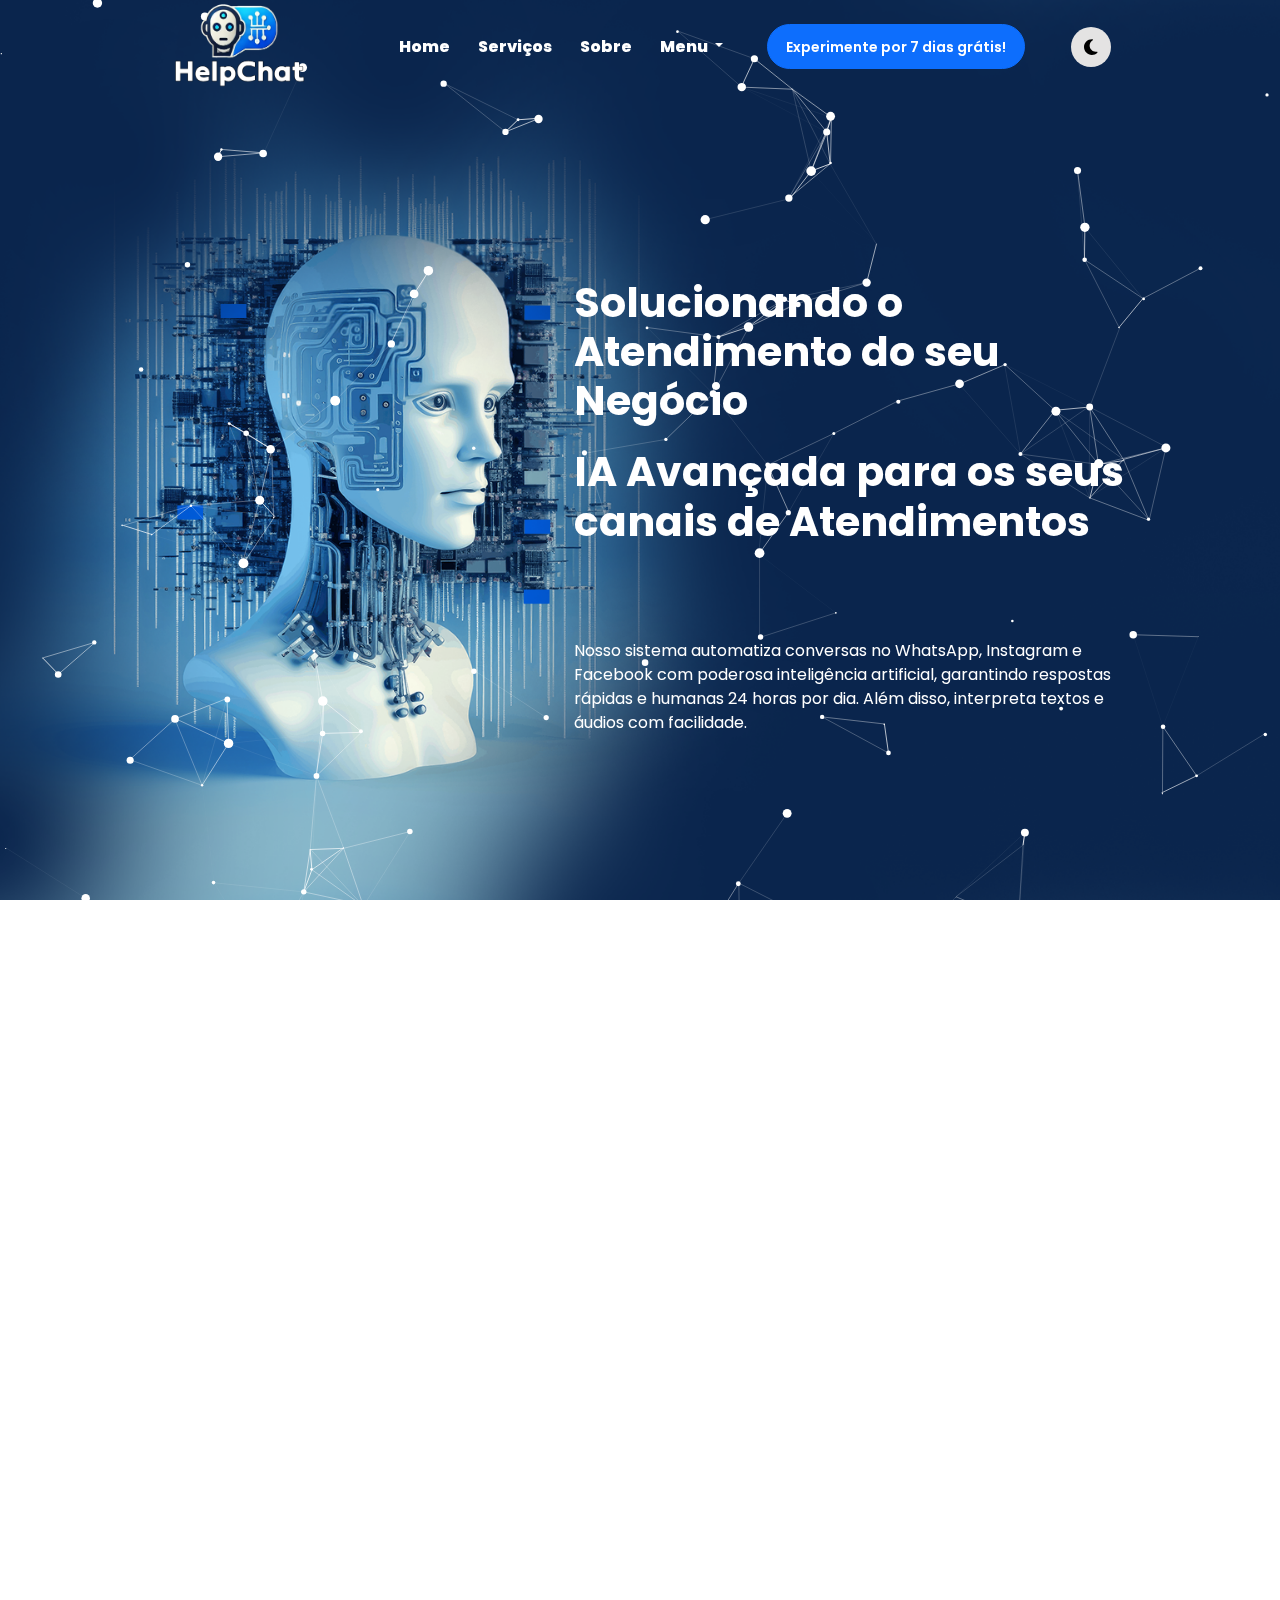
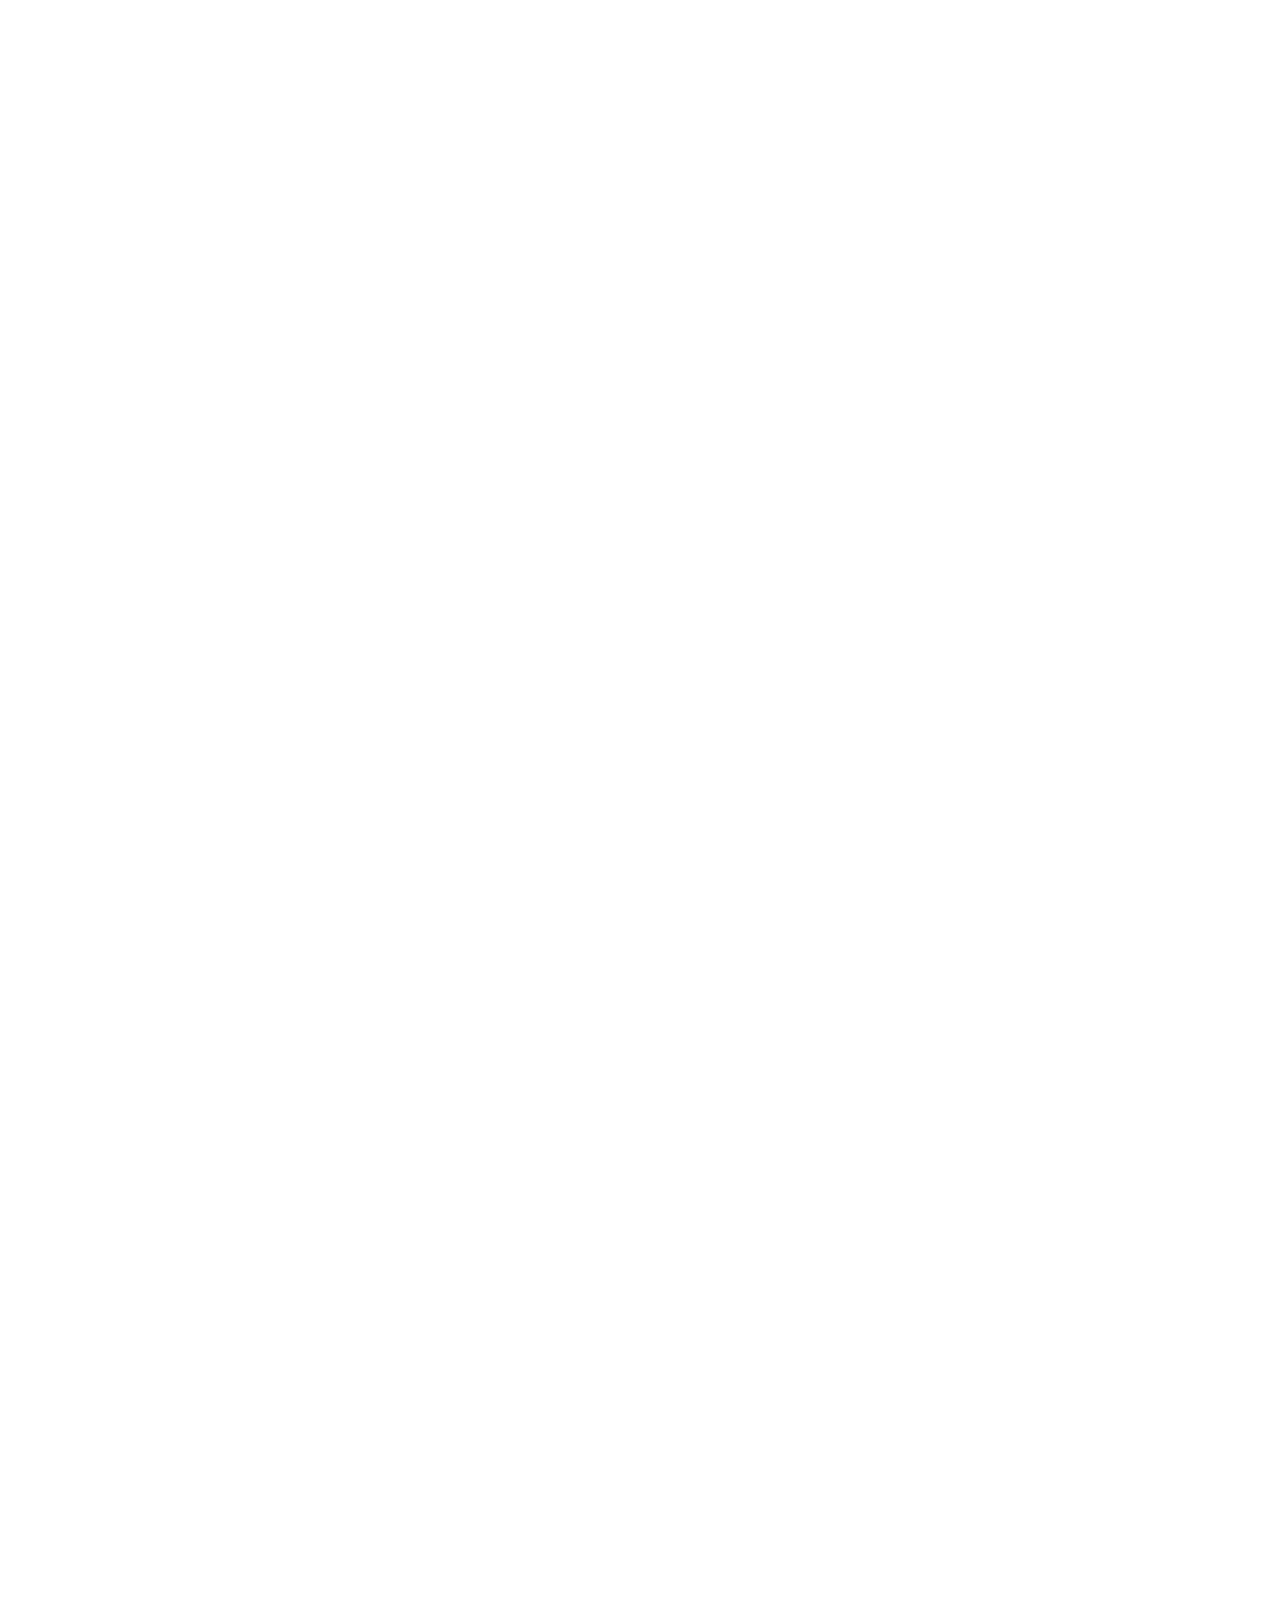
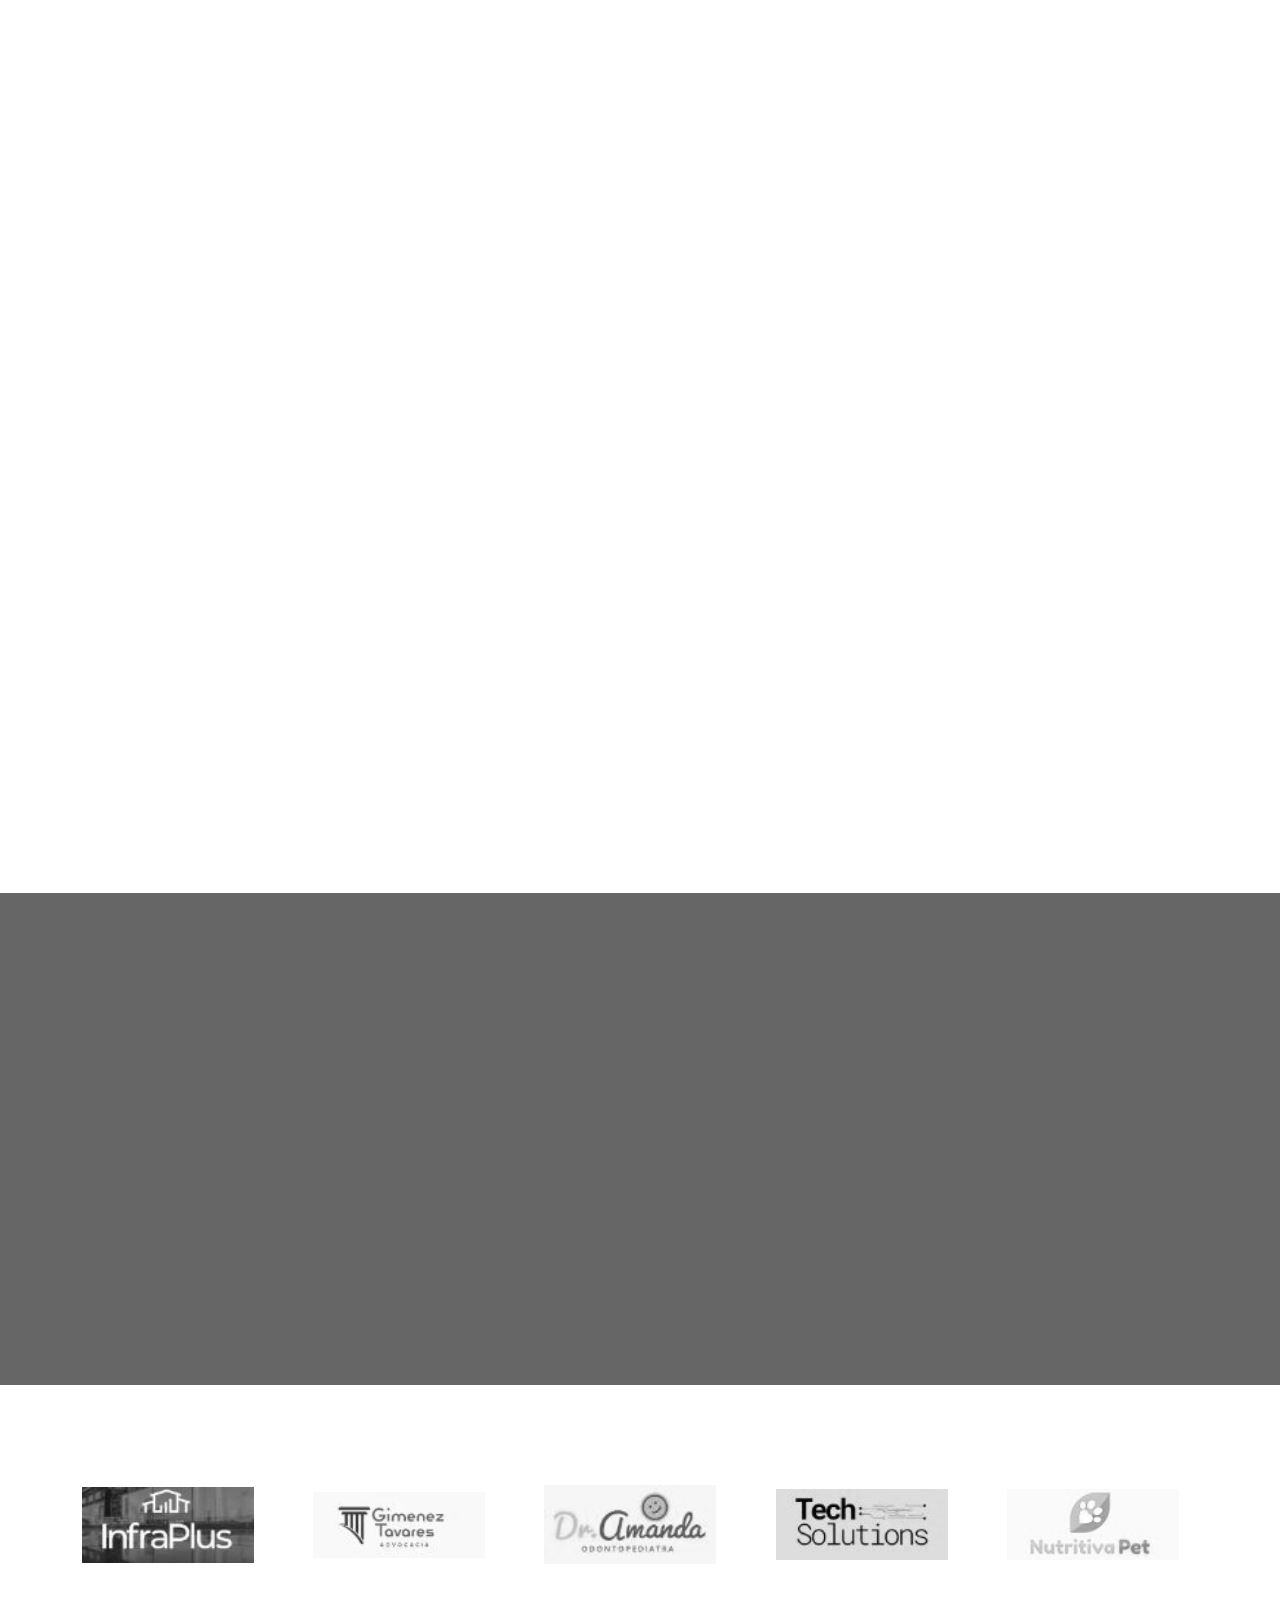
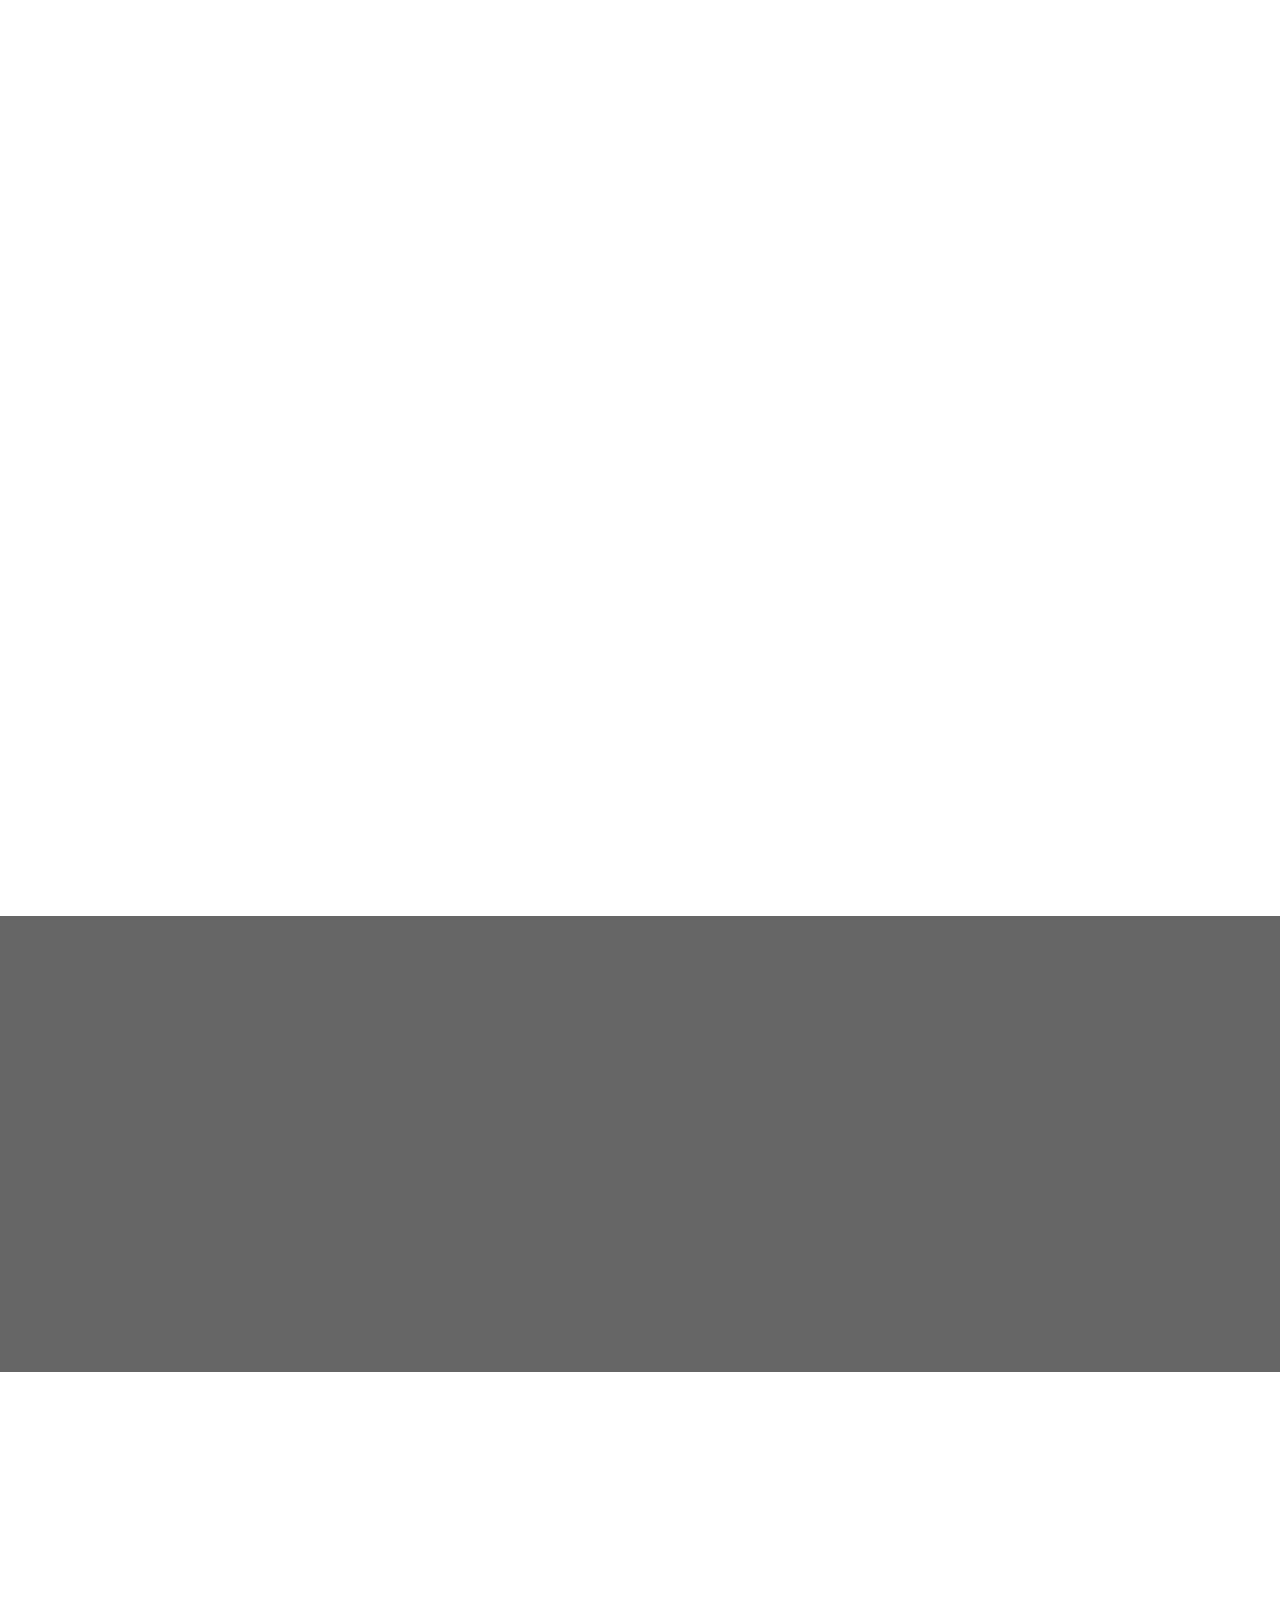
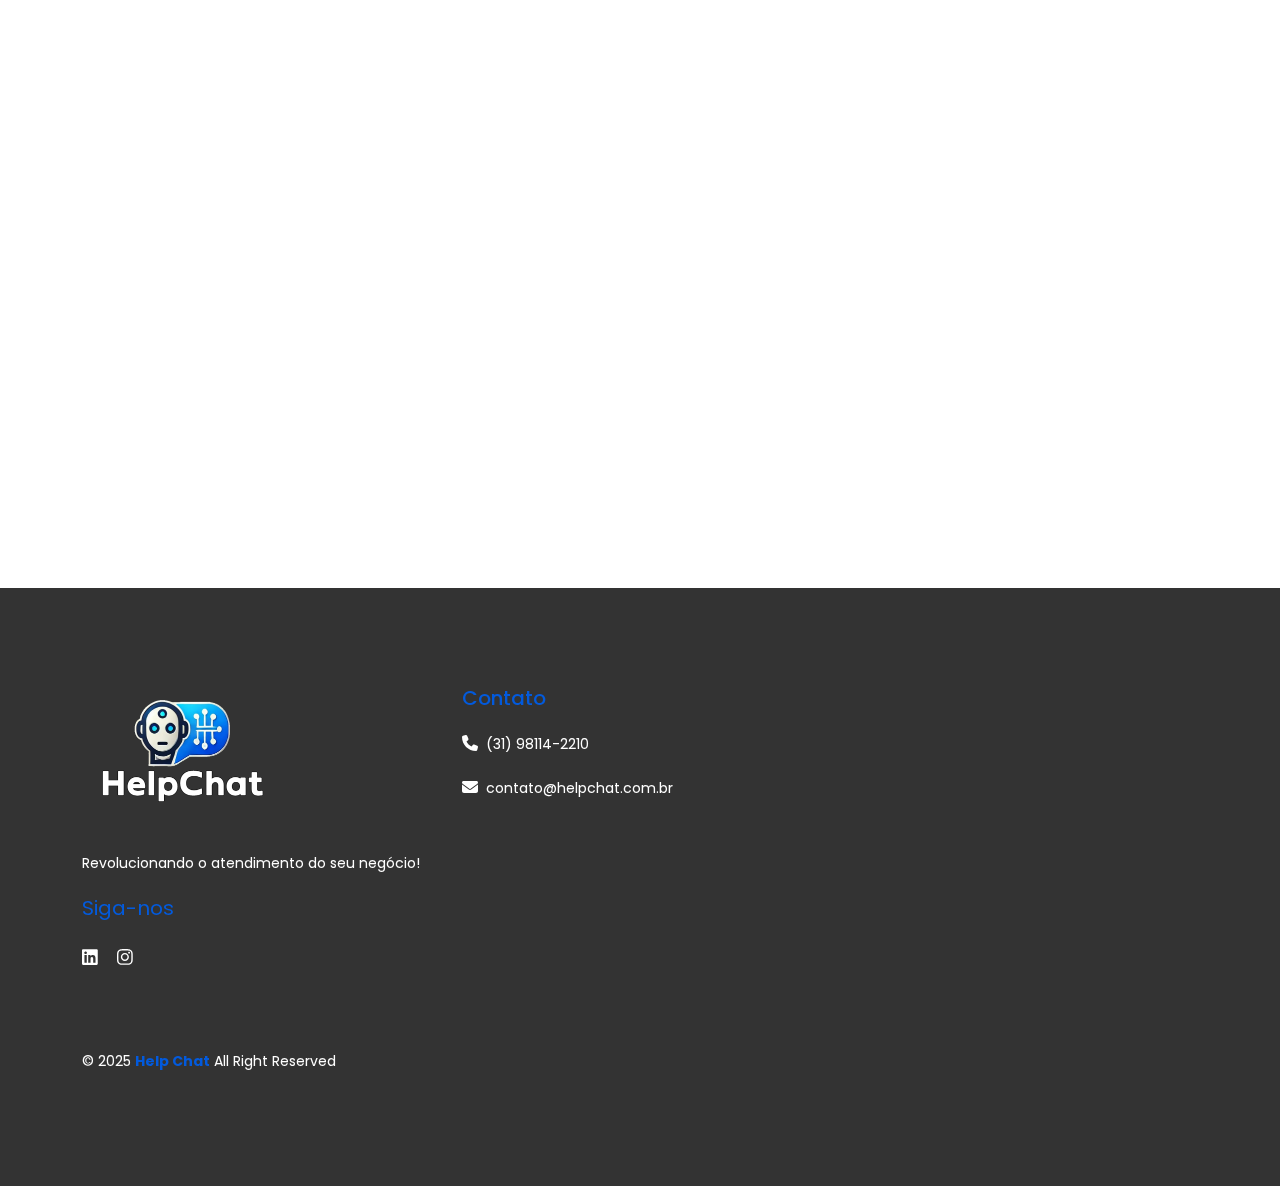
==== commit ef80fa86: "Update index.html" ====
--- a/index.html
+++ b/index.html
@@ -270,8 +270,7 @@
       <div class="header" data-aos="fade-up" data-aos-delay="100">
         <div class="title">Planos</div>
         <p class="para">Opções de IA para todas as suas necessidades</p><br />
-        <div class="d-flex justify-content-start buttons">
-        <button class="btn rounded-circle" style="--ripples: 12;"><a style="color:#ffffff;" href="https://app.helpchat.com.br/admin/register">Experimente por 7 dias grátis!</a></button>
+        <button type="button" class="btn btn-primary rounded-pill get-quotes"><a style="color:#ffffff;" href="https://app.helpchat.com.br/admin/register">Experimente por 7 dias grátis!</a></button>
       </div></div>
       <div class="container">
         <div class="row">
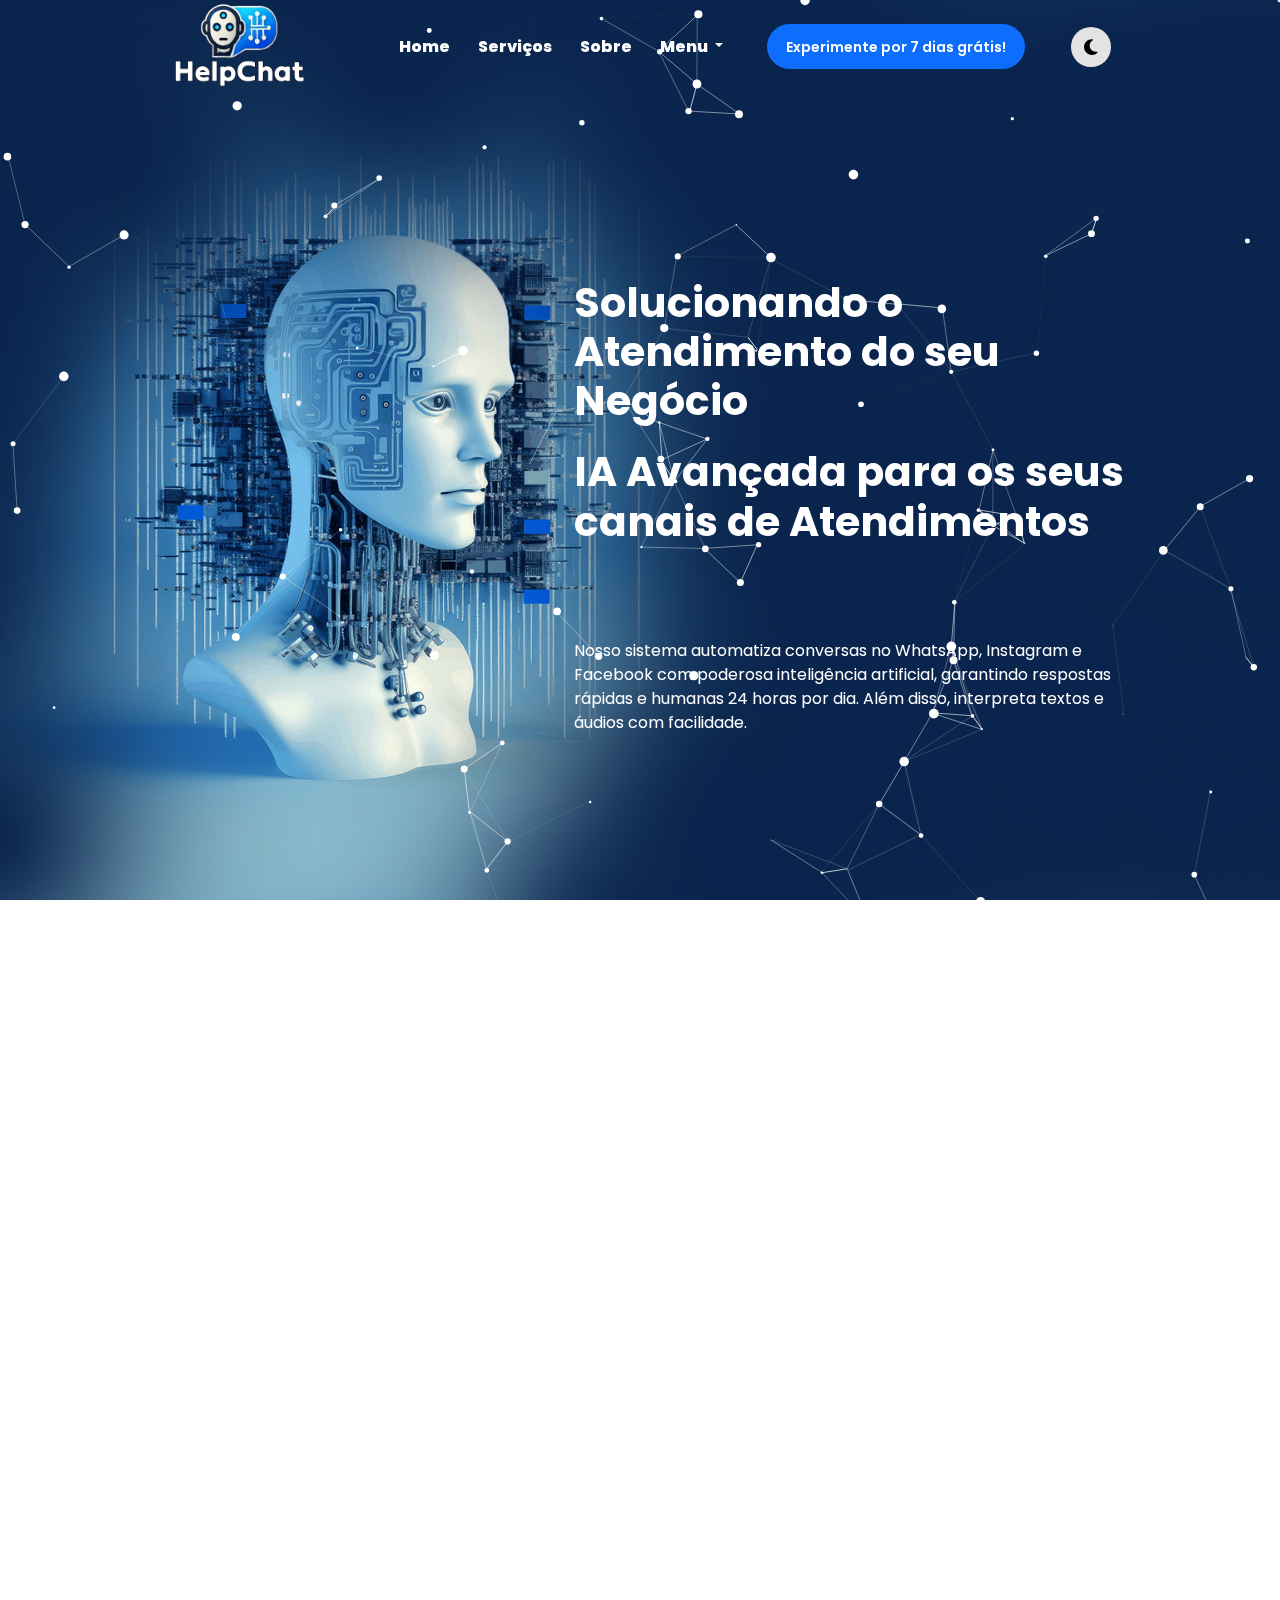
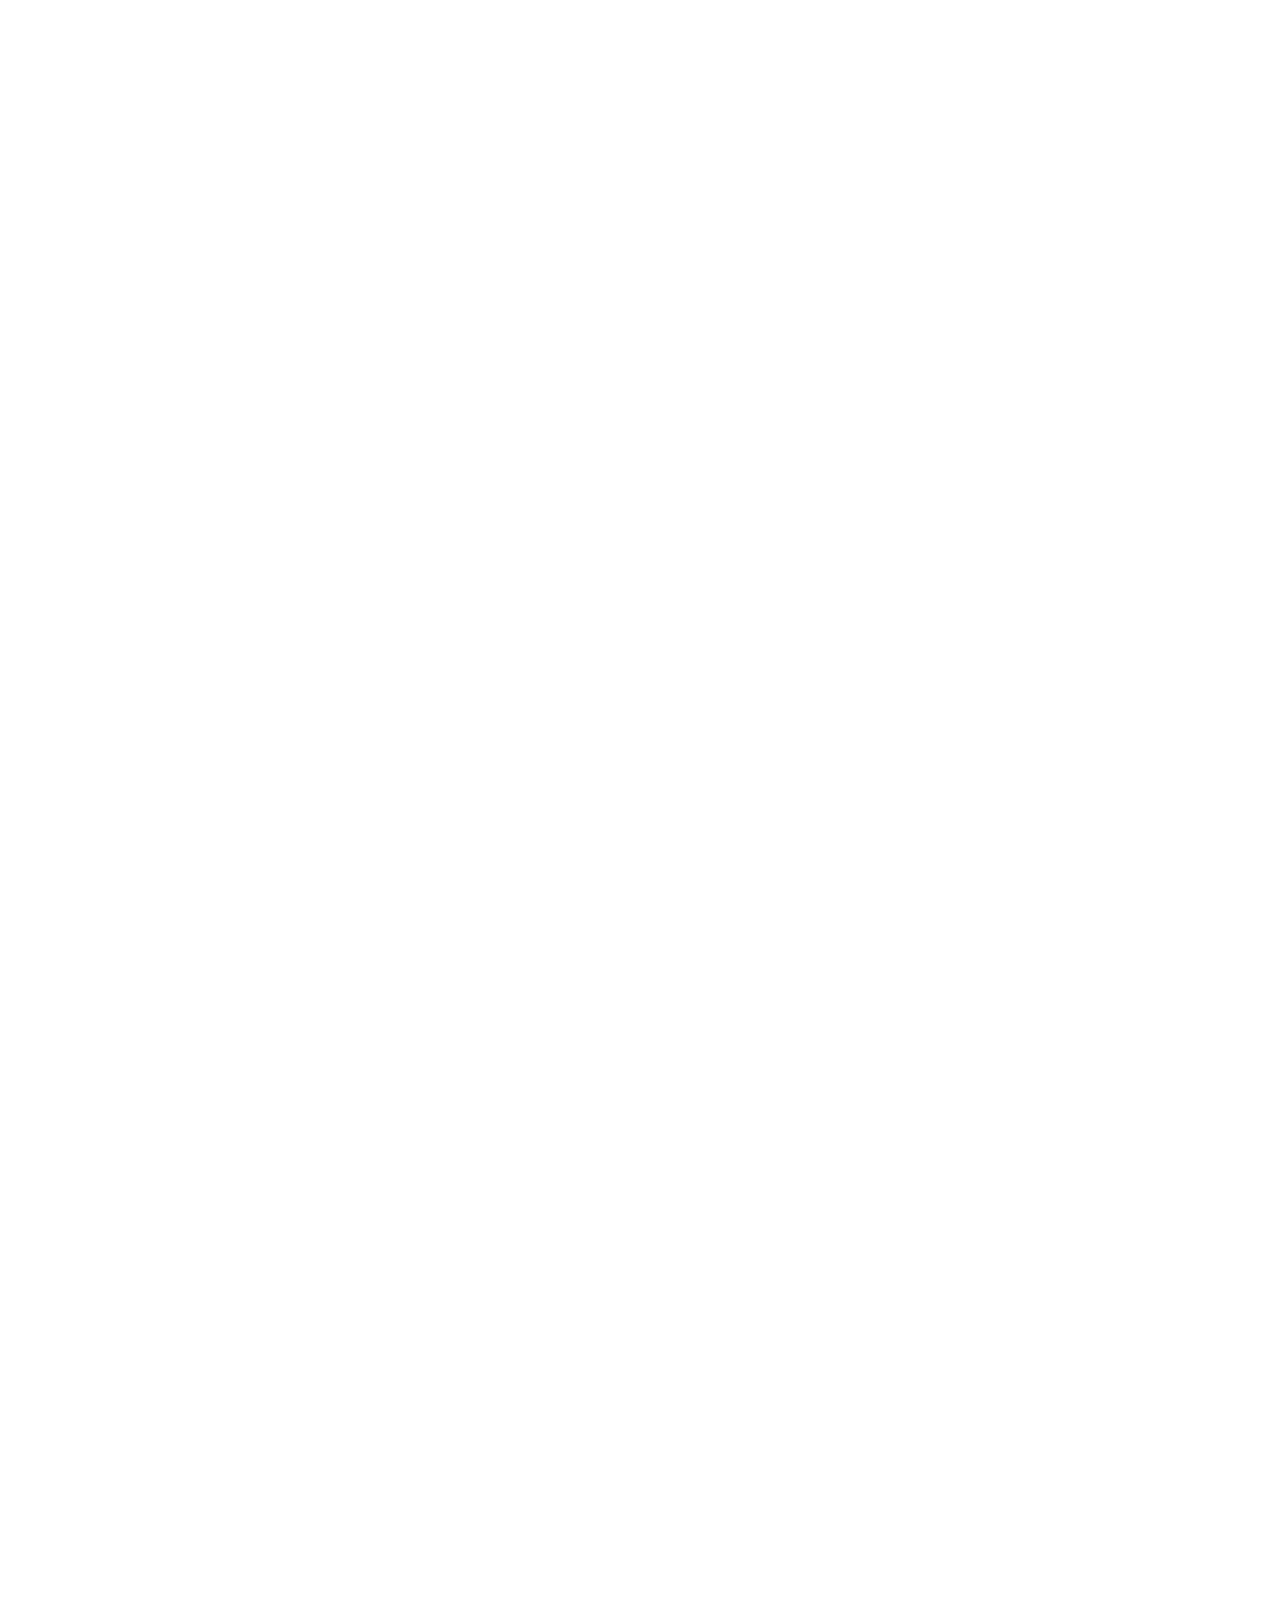
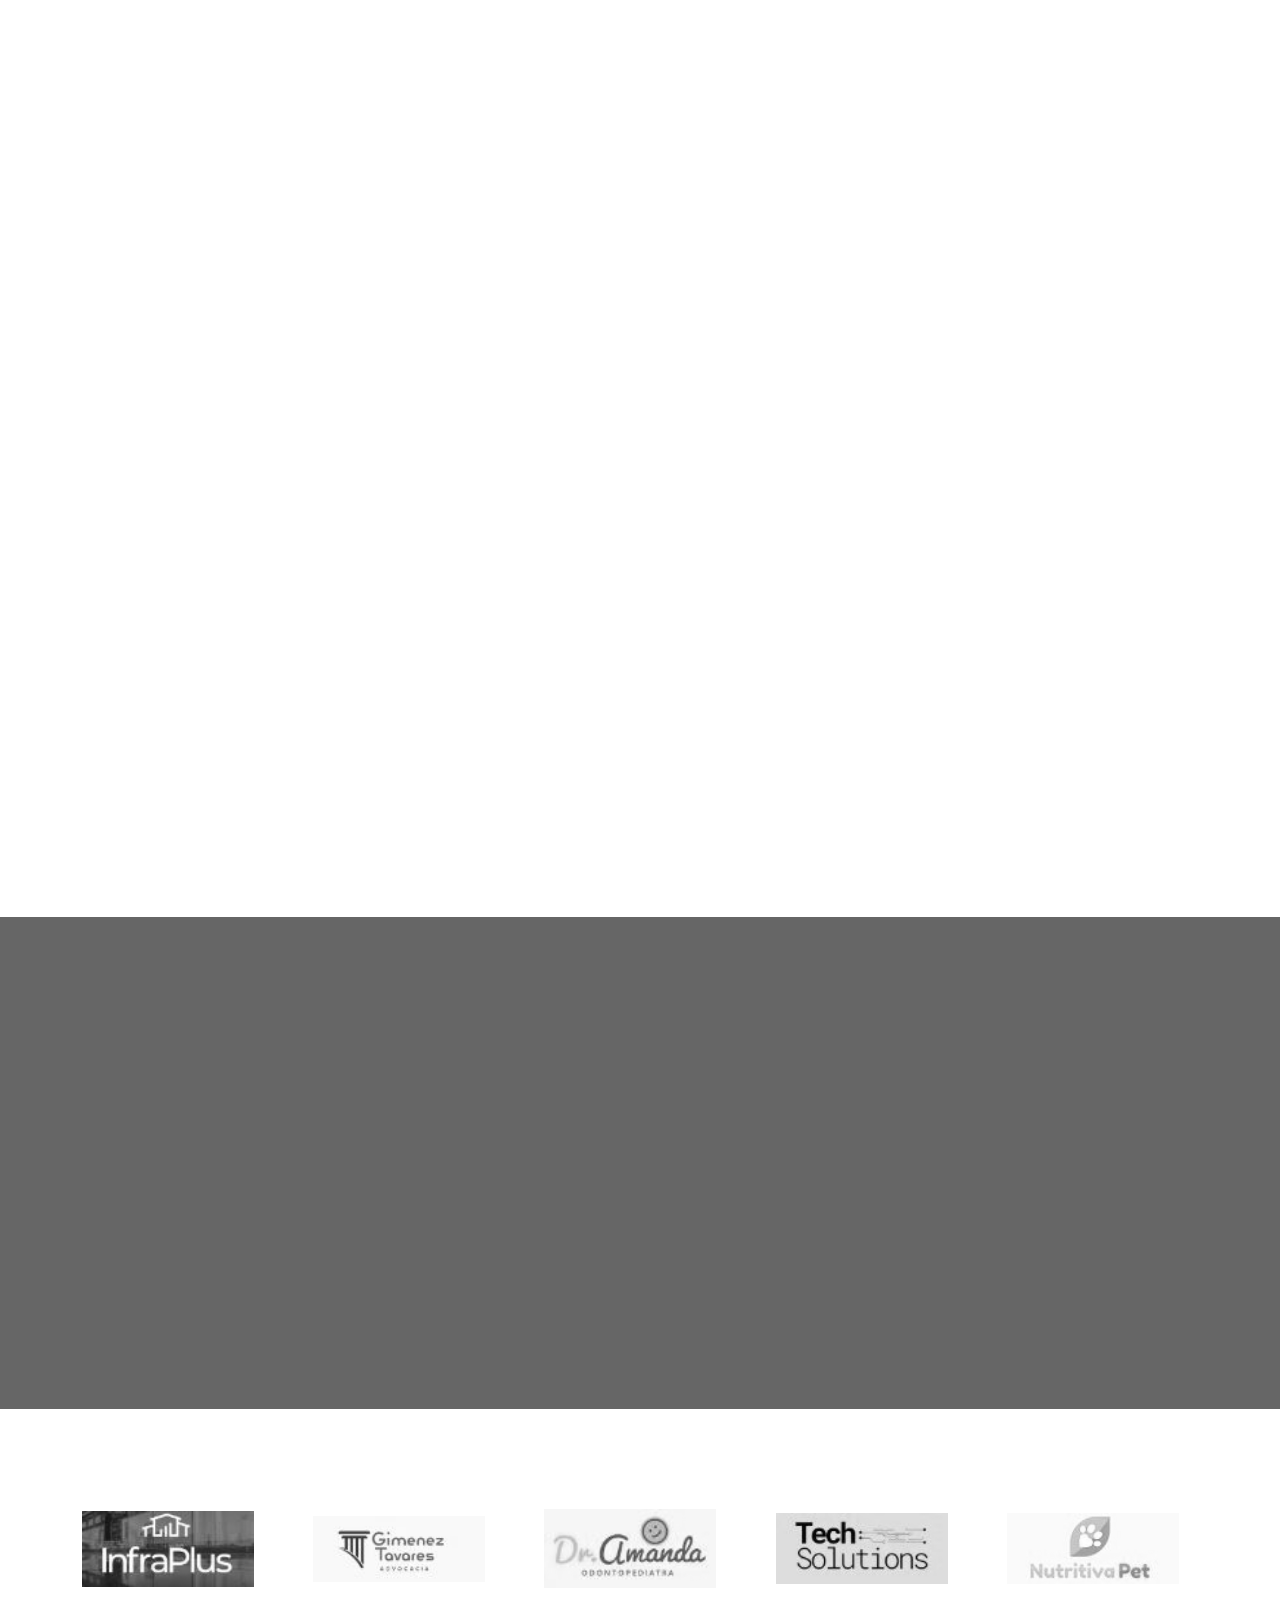
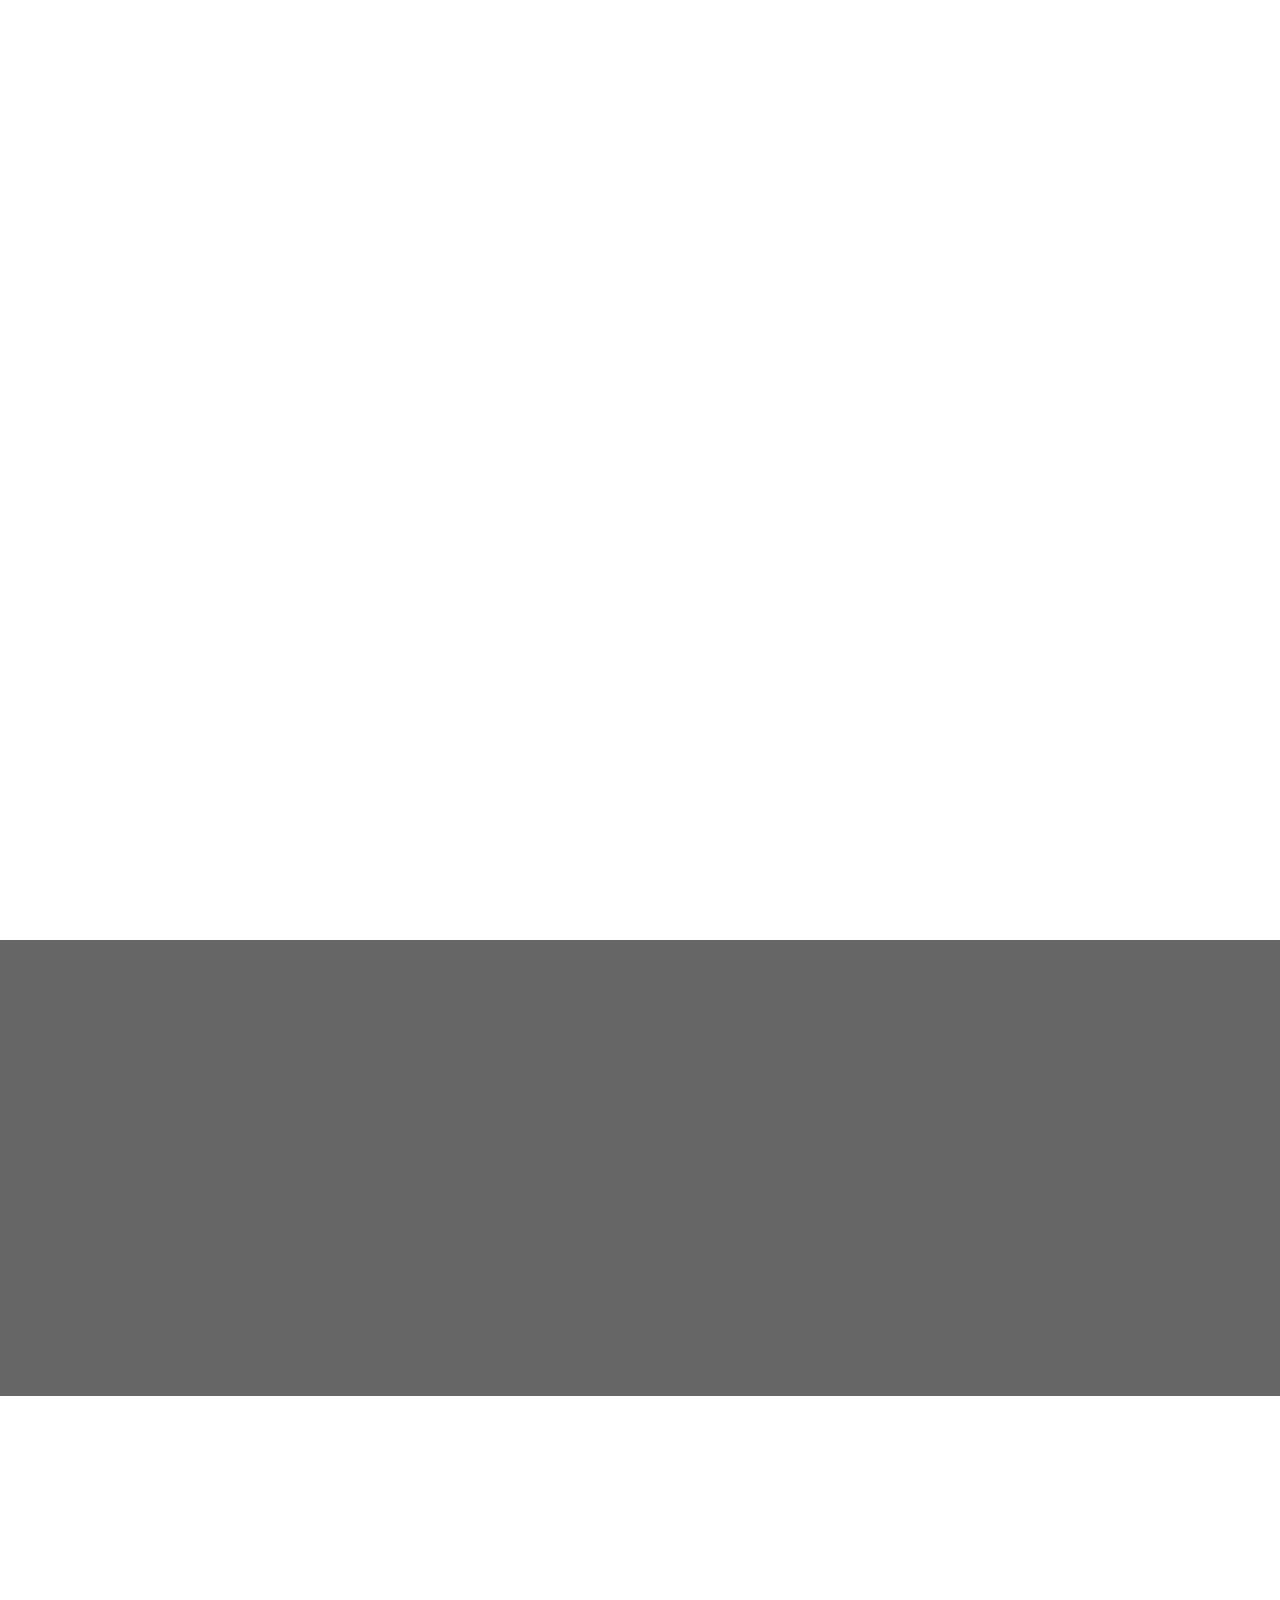
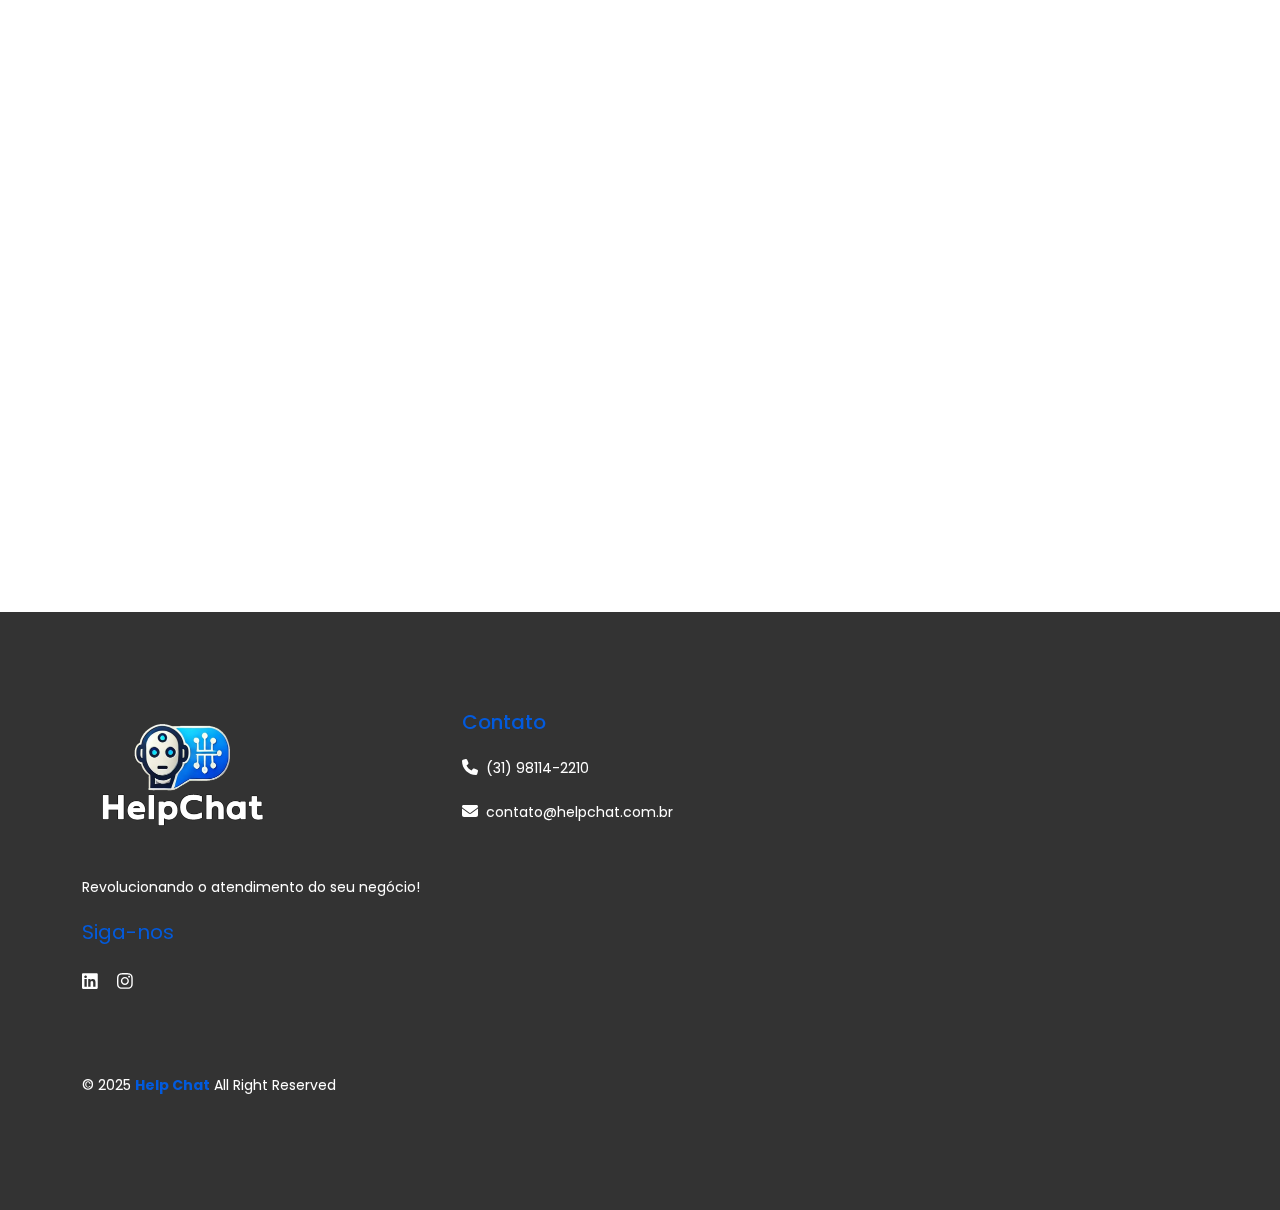
==== commit ccd0516e: "Update index.html" ====
--- a/index.html
+++ b/index.html
@@ -270,7 +270,7 @@
       <div class="header" data-aos="fade-up" data-aos-delay="100">
         <div class="title">Planos</div>
         <p class="para">Opções de IA para todas as suas necessidades</p><br />
-        <button type="button" class="btn btn-primary rounded-pill get-quotes"><a style="color:#ffffff;" href="https://app.helpchat.com.br/admin/register">Experimente por 7 dias grátis!</a></button>
+        <button type="button" class="btn btn-primary rounded-pill get-quotes"><br /><a style="color:#ffffff;" href="https://app.helpchat.com.br/admin/register">Experimente por 7 dias grátis!</a><br /></button>
       </div></div>
       <div class="container">
         <div class="row">
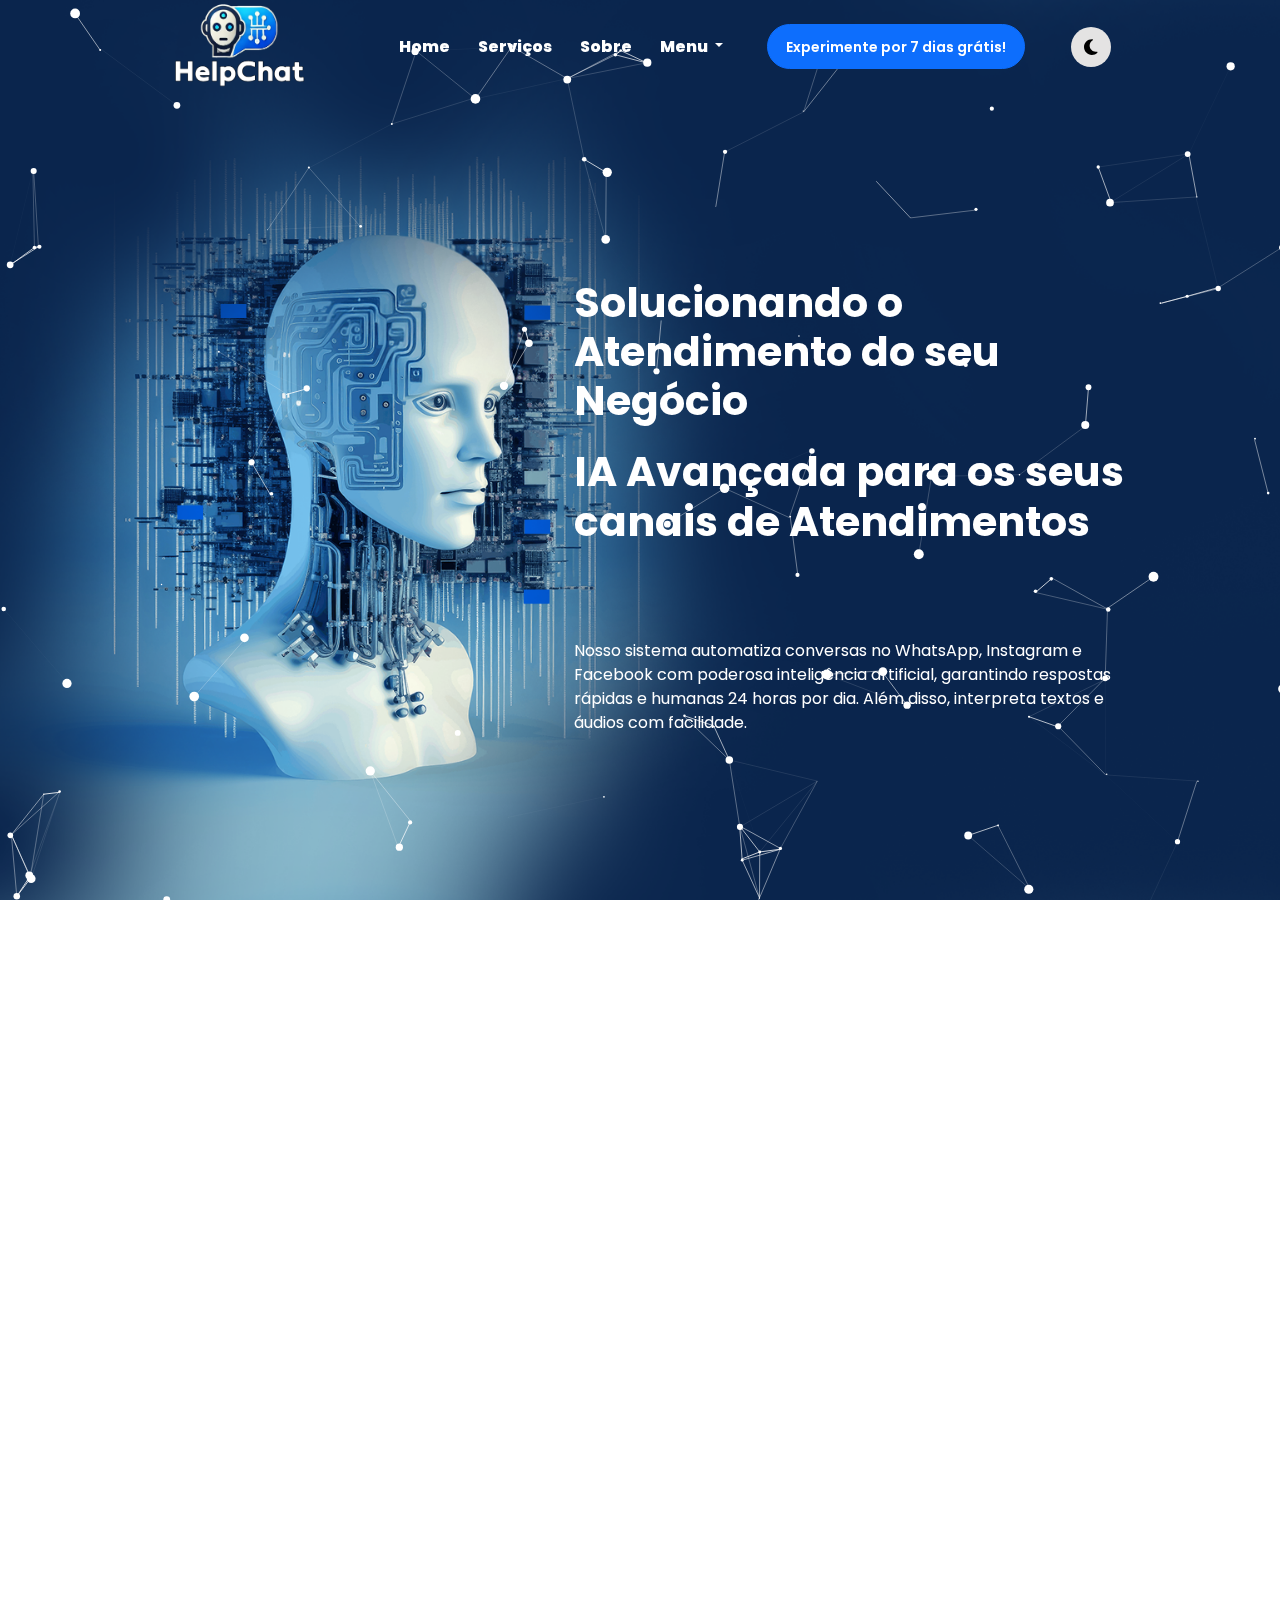
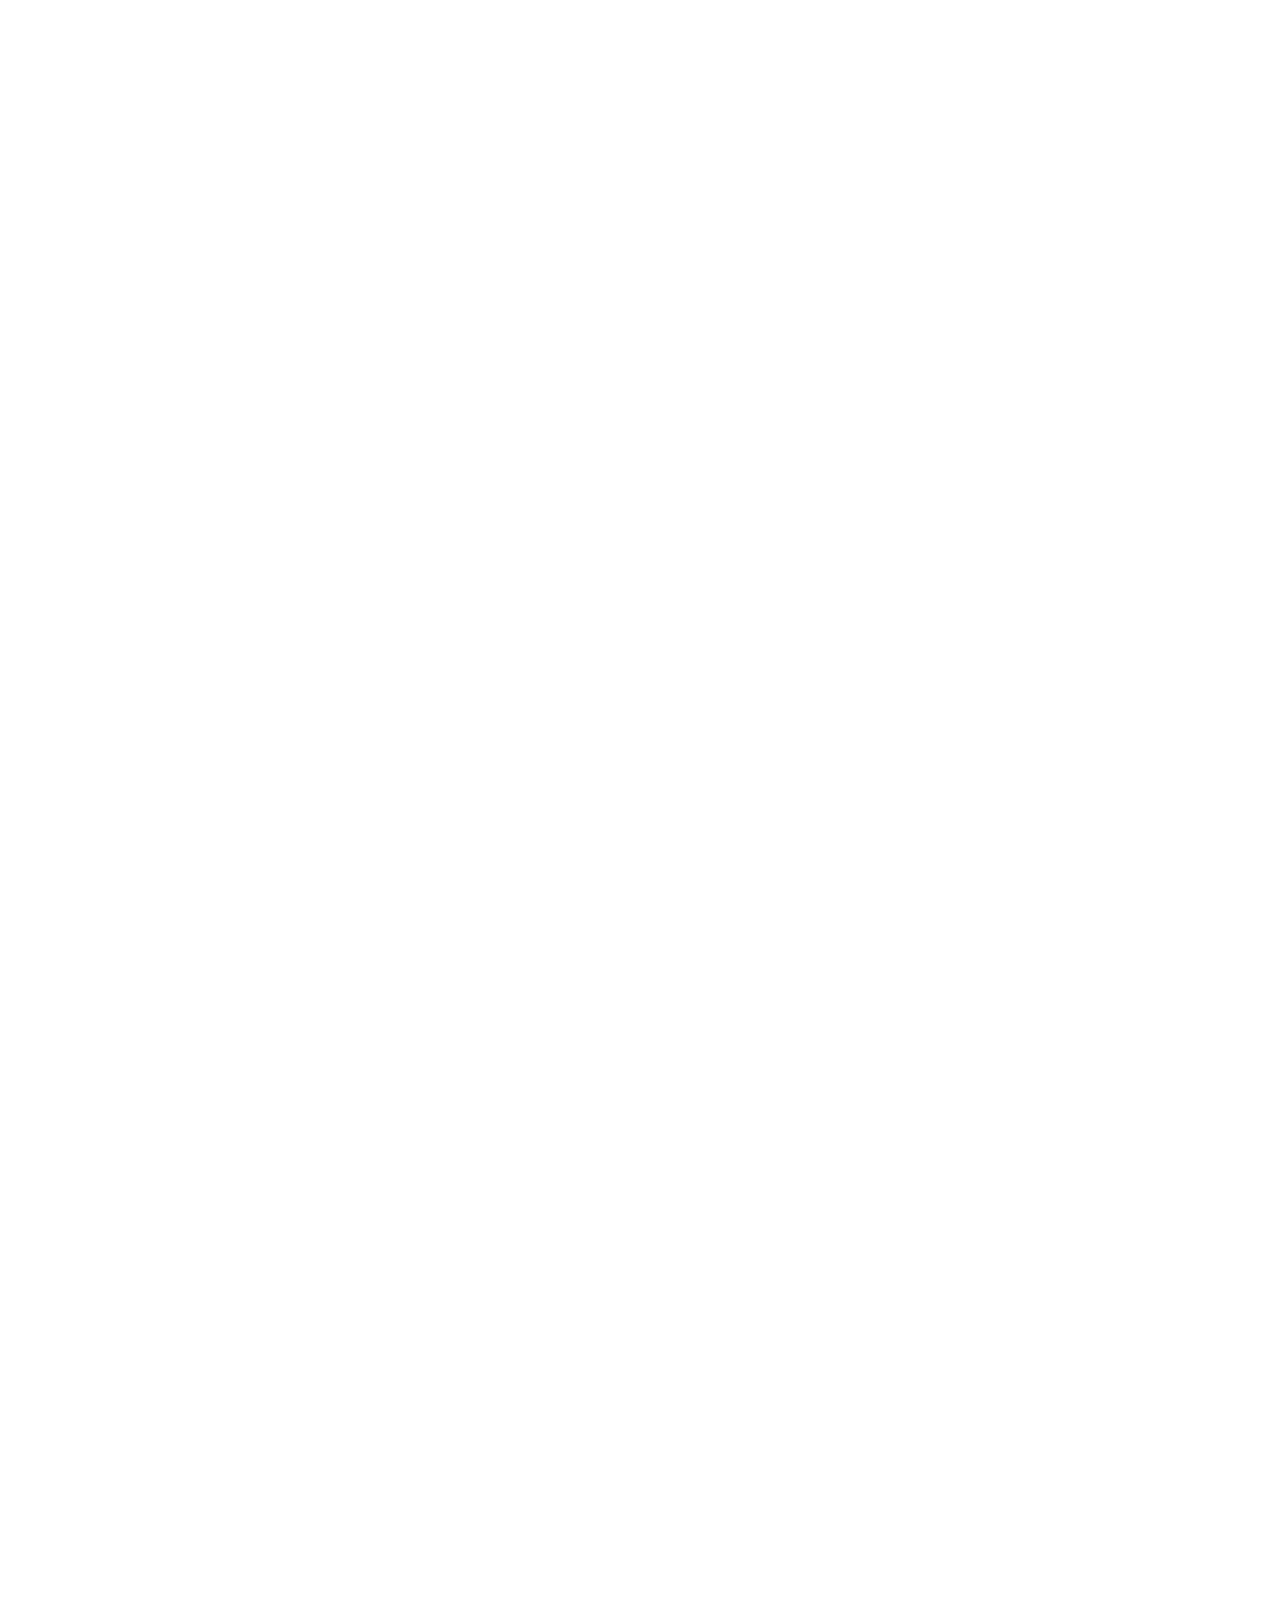
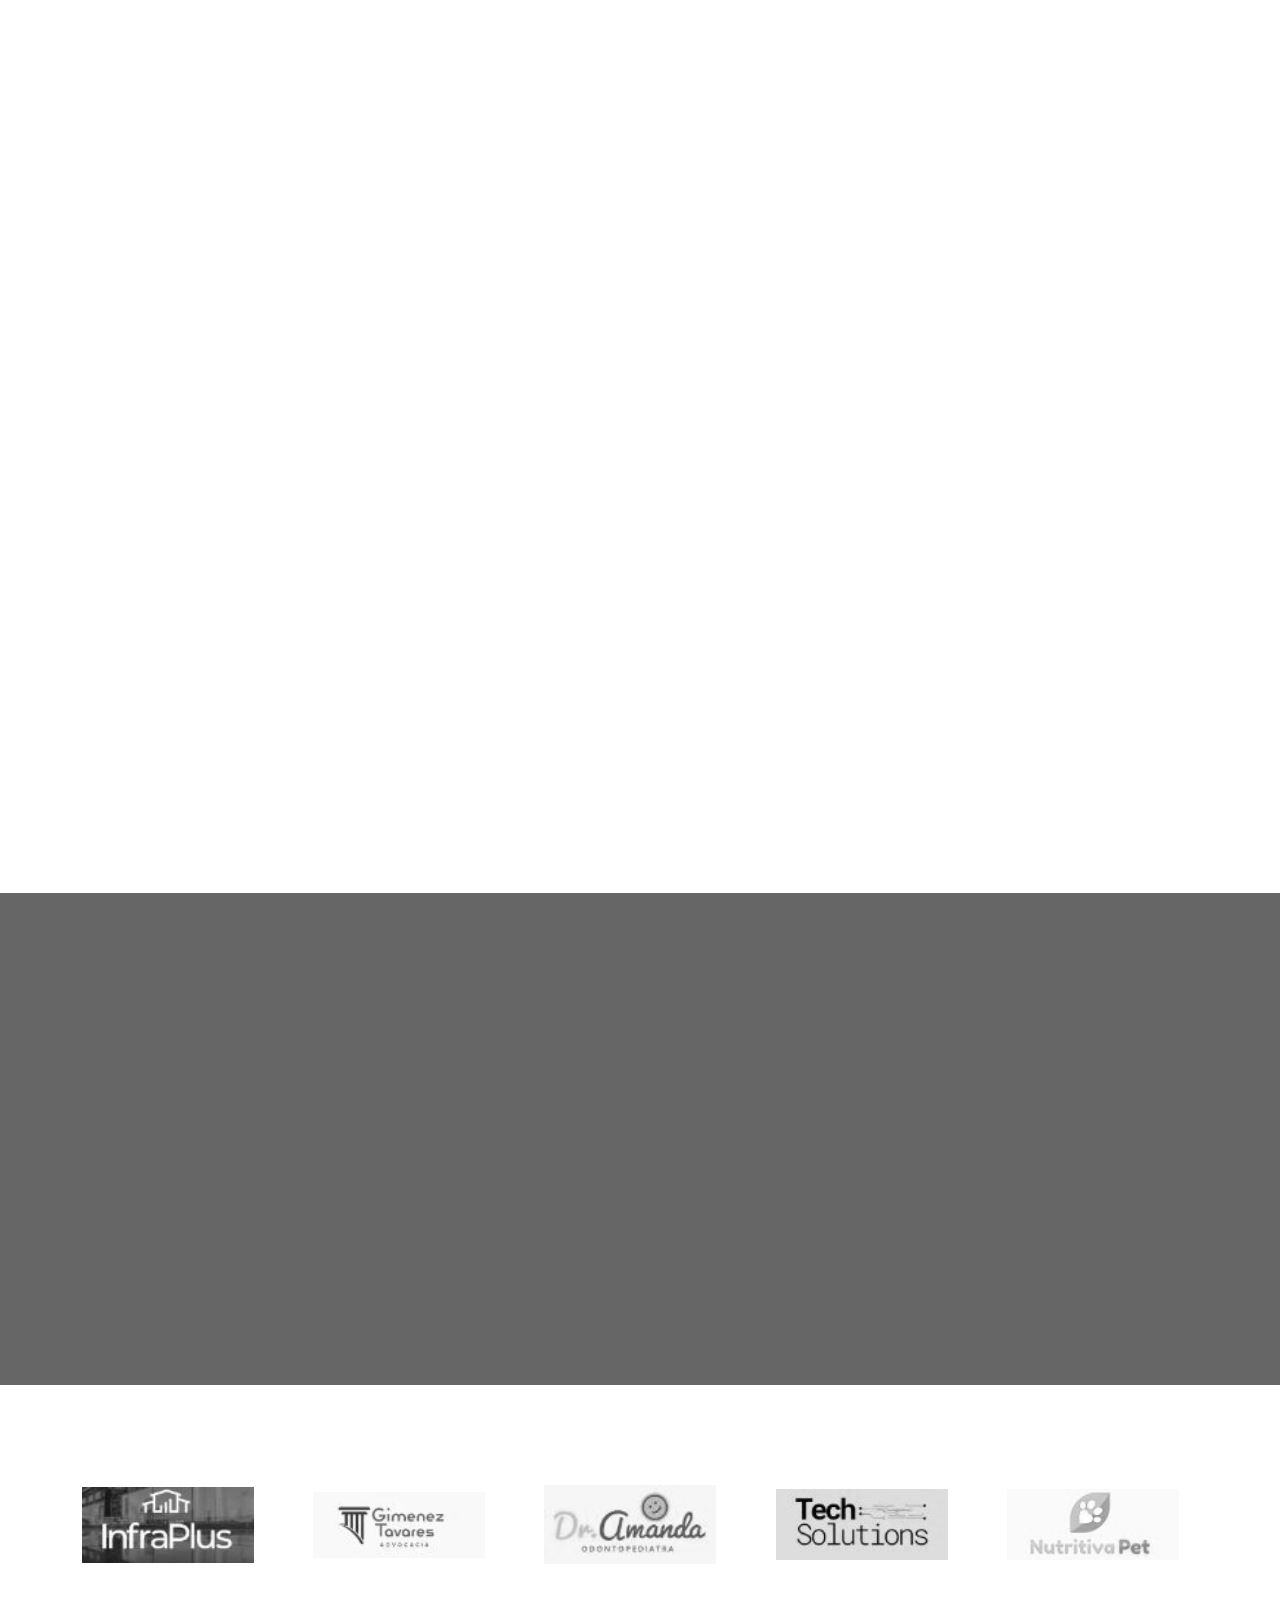
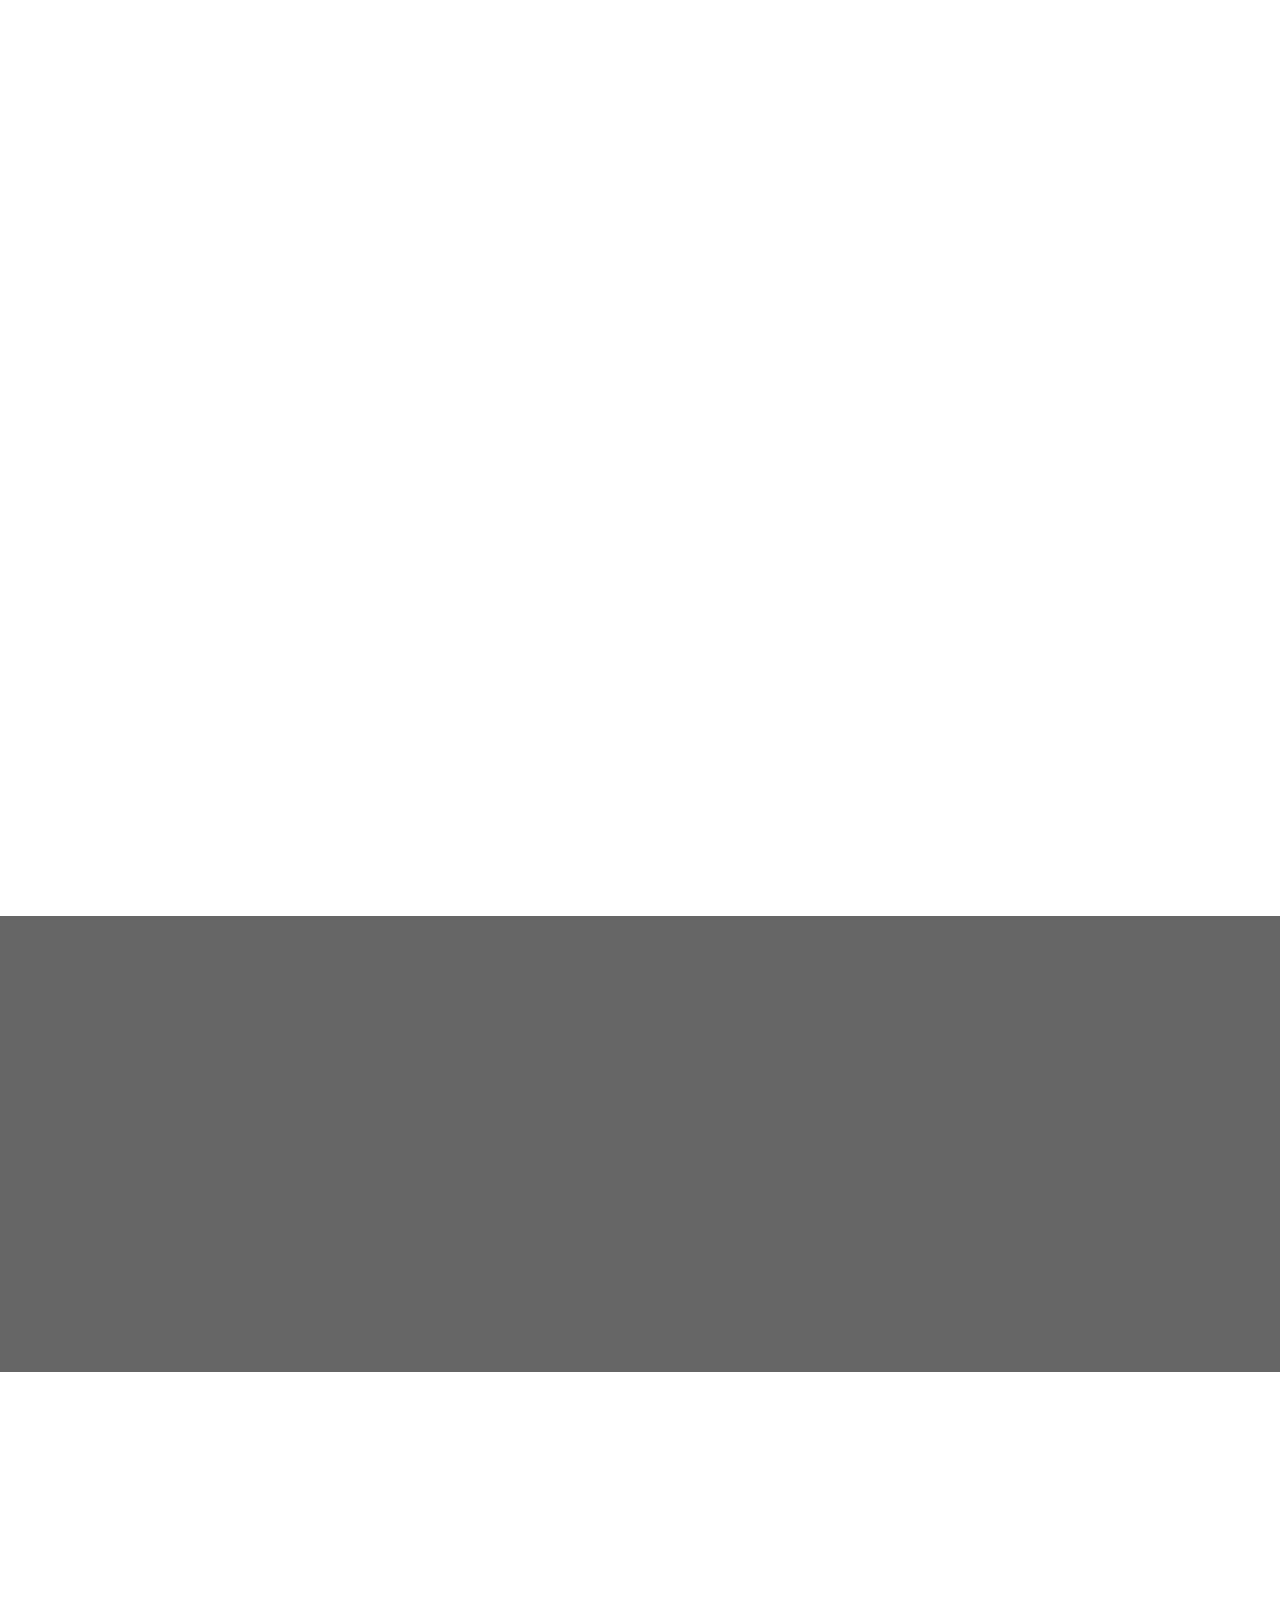
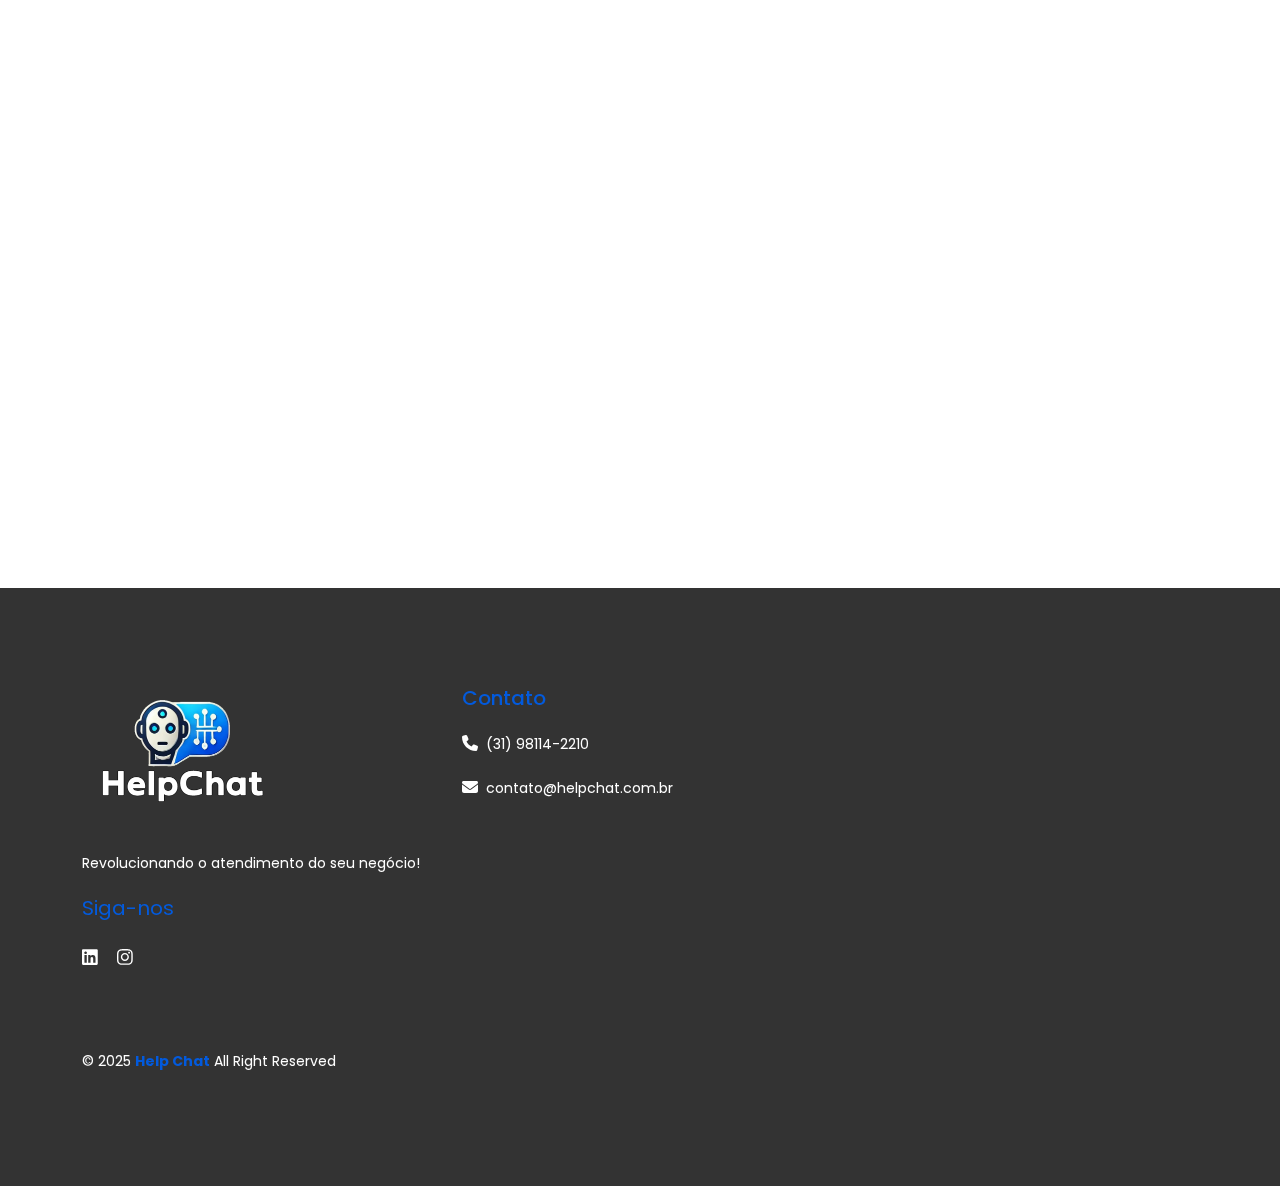
==== commit 39a18949: "Update index.html" ====
--- a/index.html
+++ b/index.html
@@ -270,7 +270,7 @@
       <div class="header" data-aos="fade-up" data-aos-delay="100">
         <div class="title">Planos</div>
         <p class="para">Opções de IA para todas as suas necessidades</p><br />
-        <button type="button" class="btn btn-primary rounded-pill get-quotes"><br /><a style="color:#ffffff;" href="https://app.helpchat.com.br/admin/register">Experimente por 7 dias grátis!</a><br /></button>
+        <button type="button" class="btn btn-primary rounded-pill get-quotes"><a style="color:#ffffff;" href="https://app.helpchat.com.br/admin/register">Experimente por 7 dias grátis!</a></button>
       </div></div>
       <div class="container">
         <div class="row">
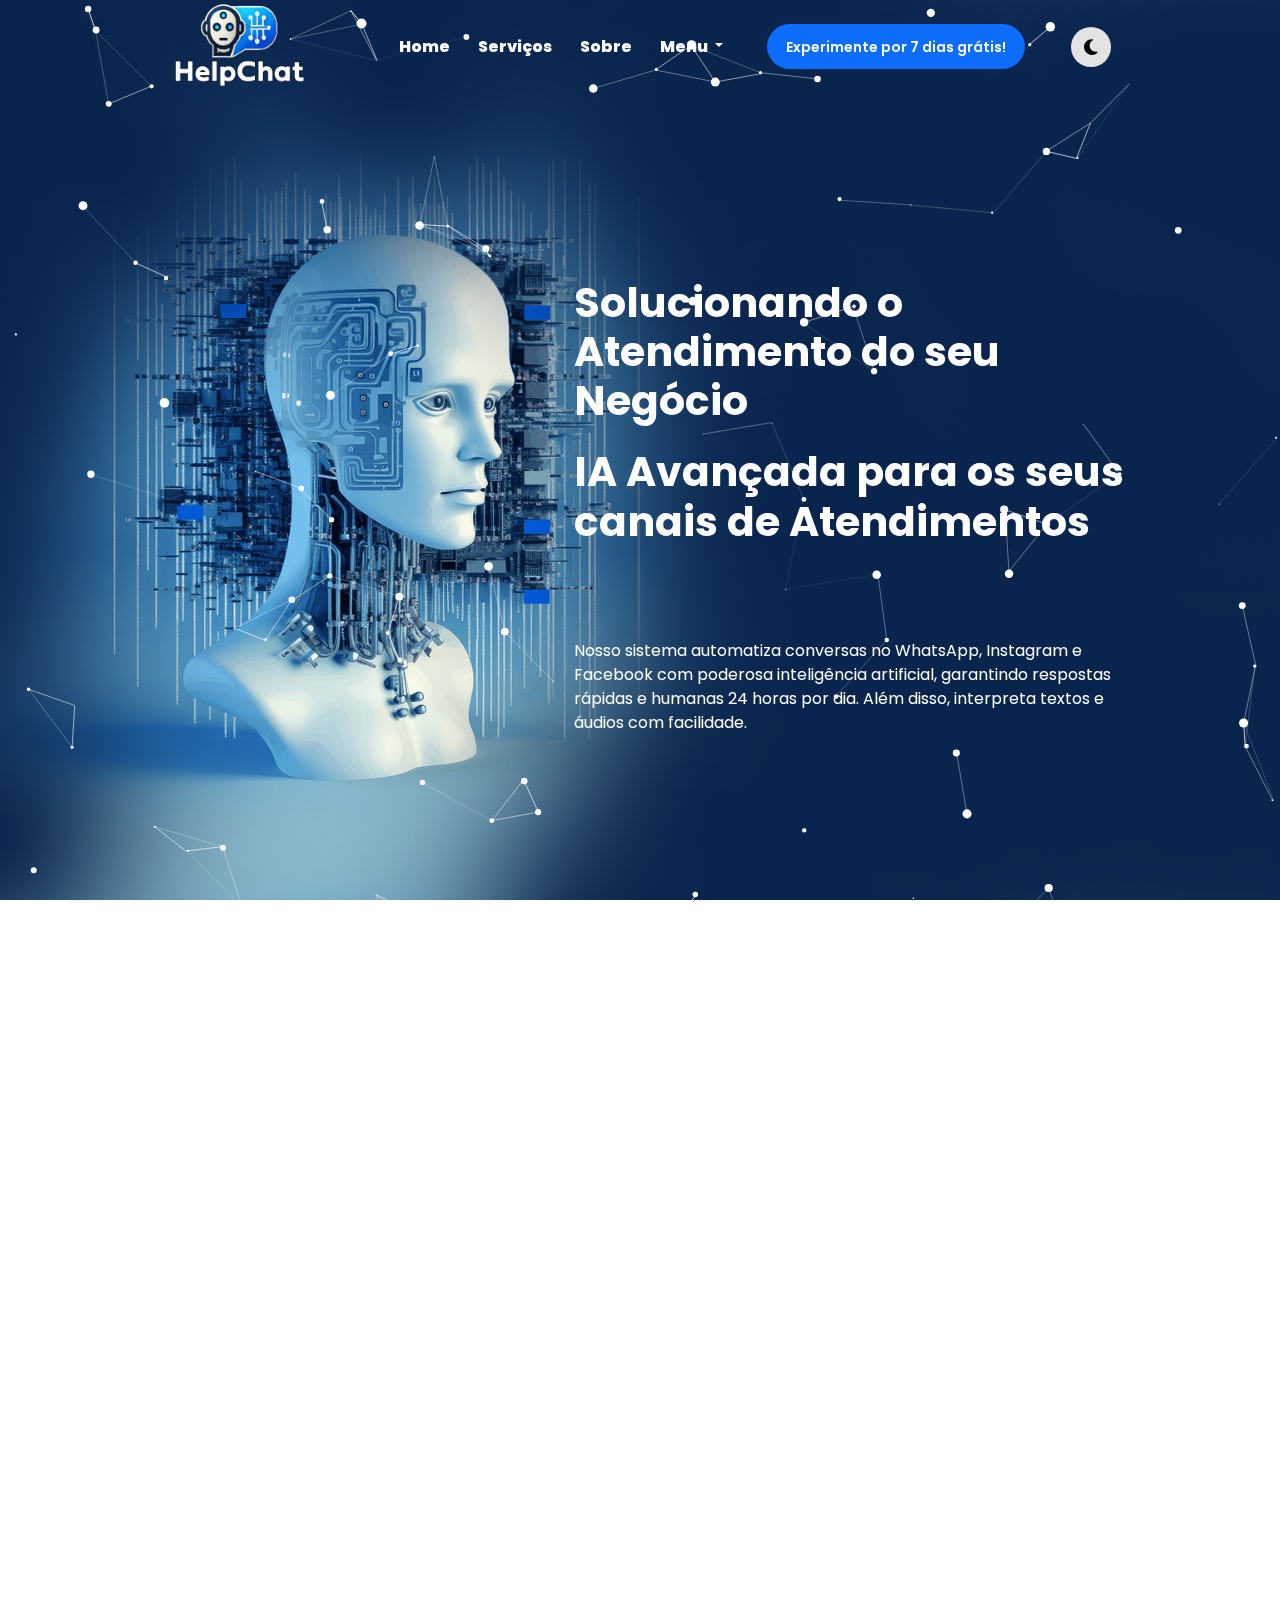
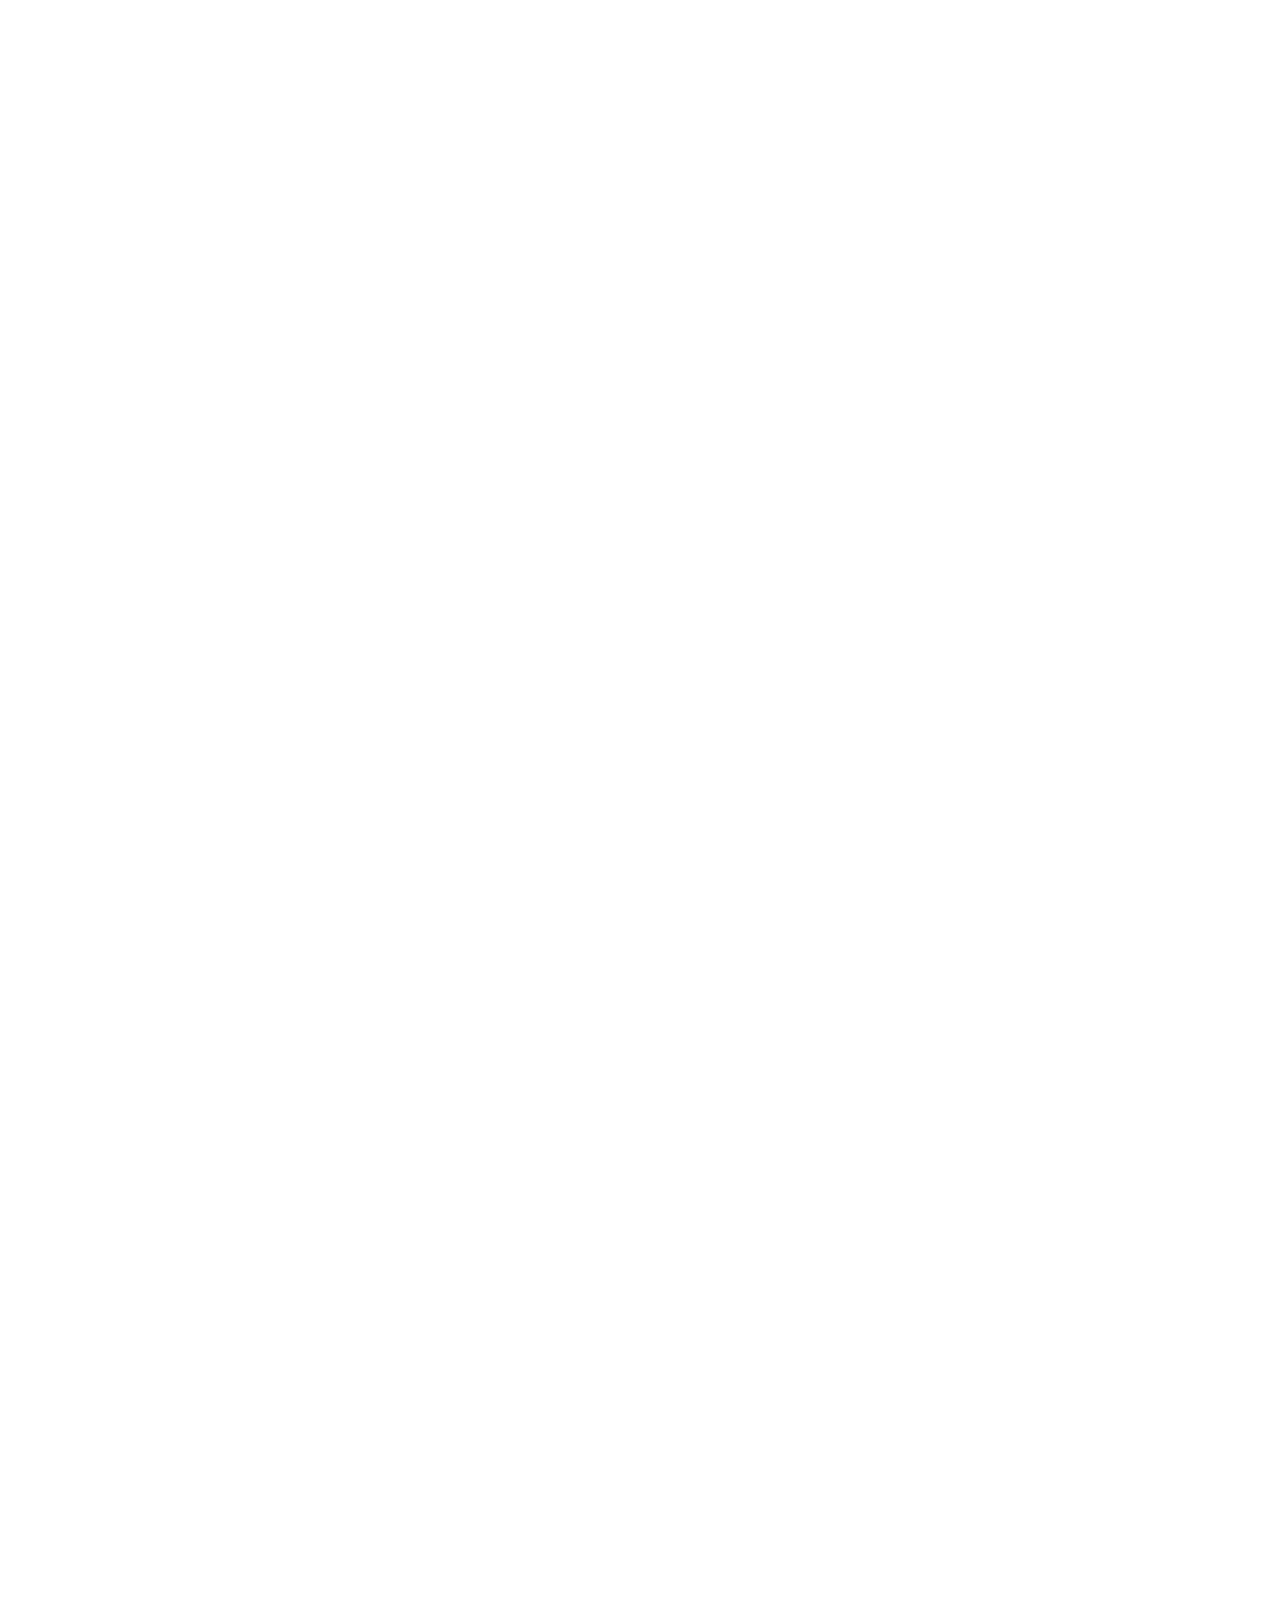
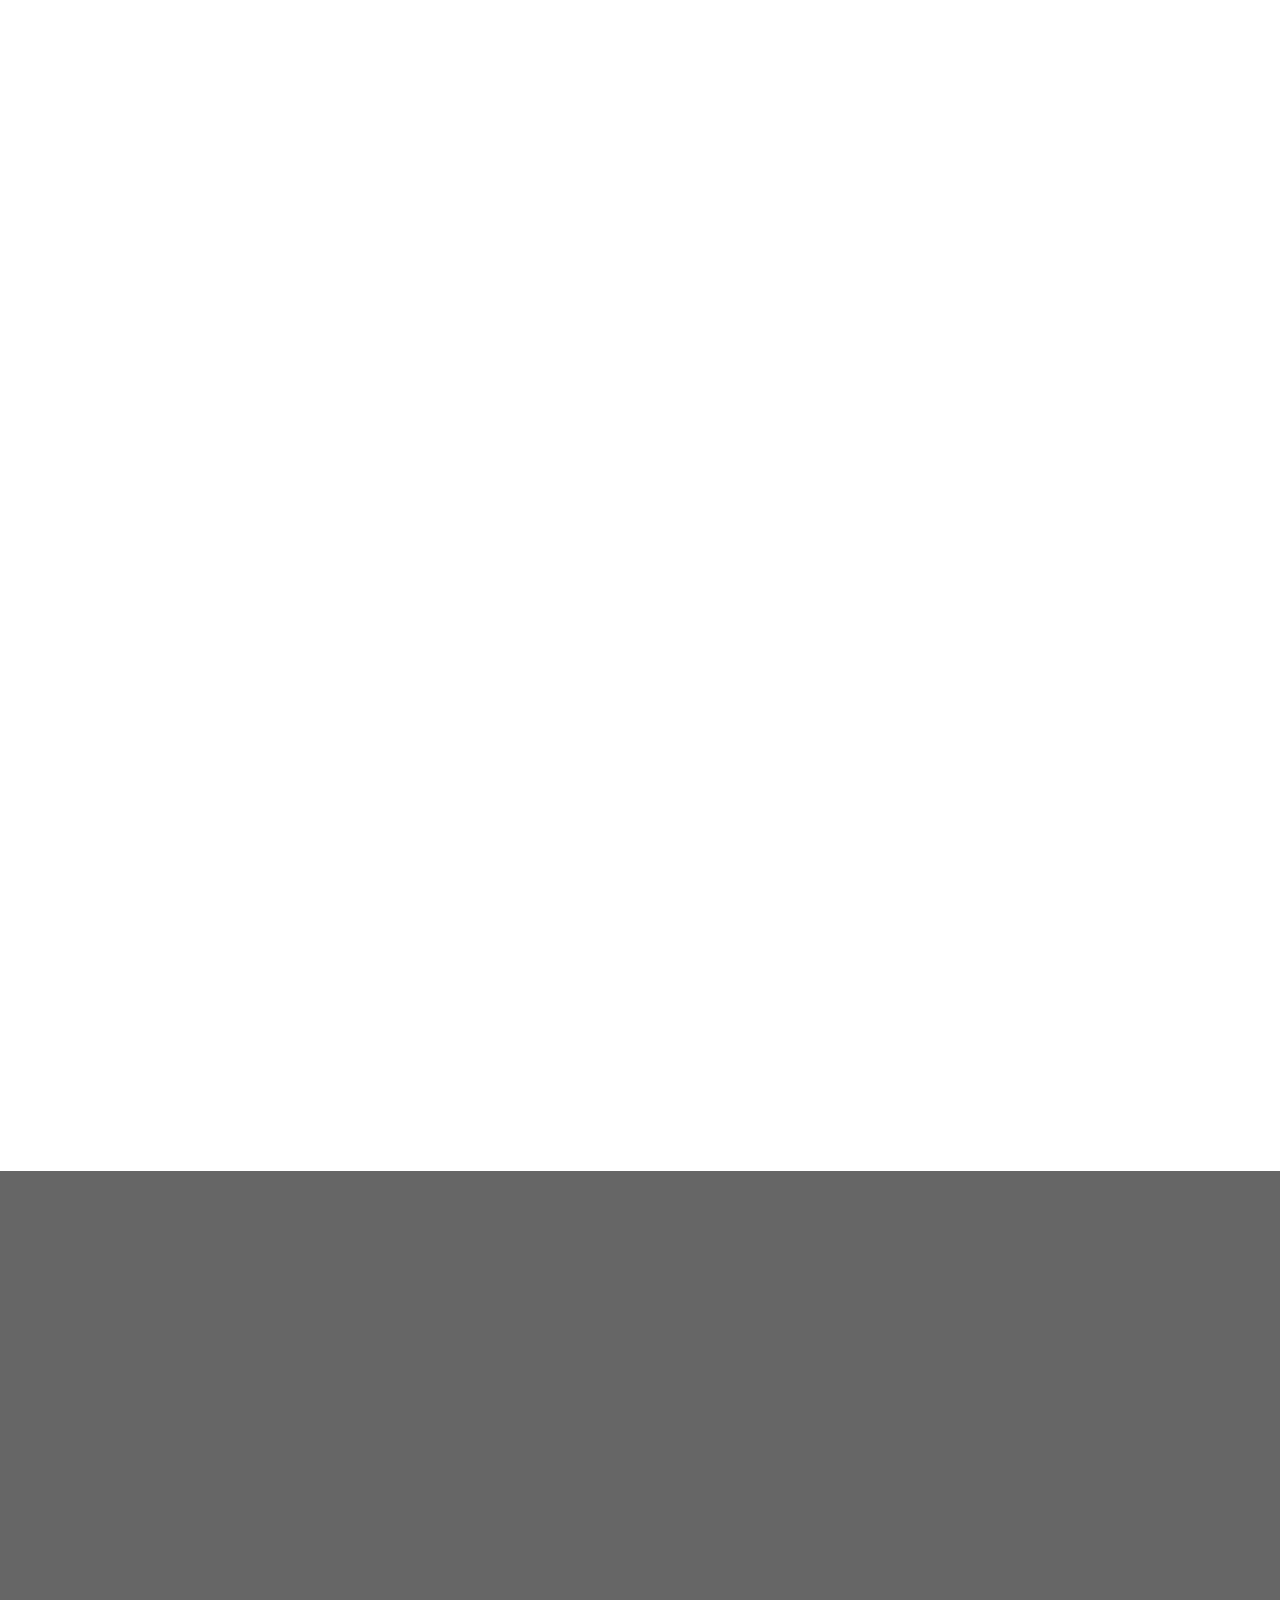
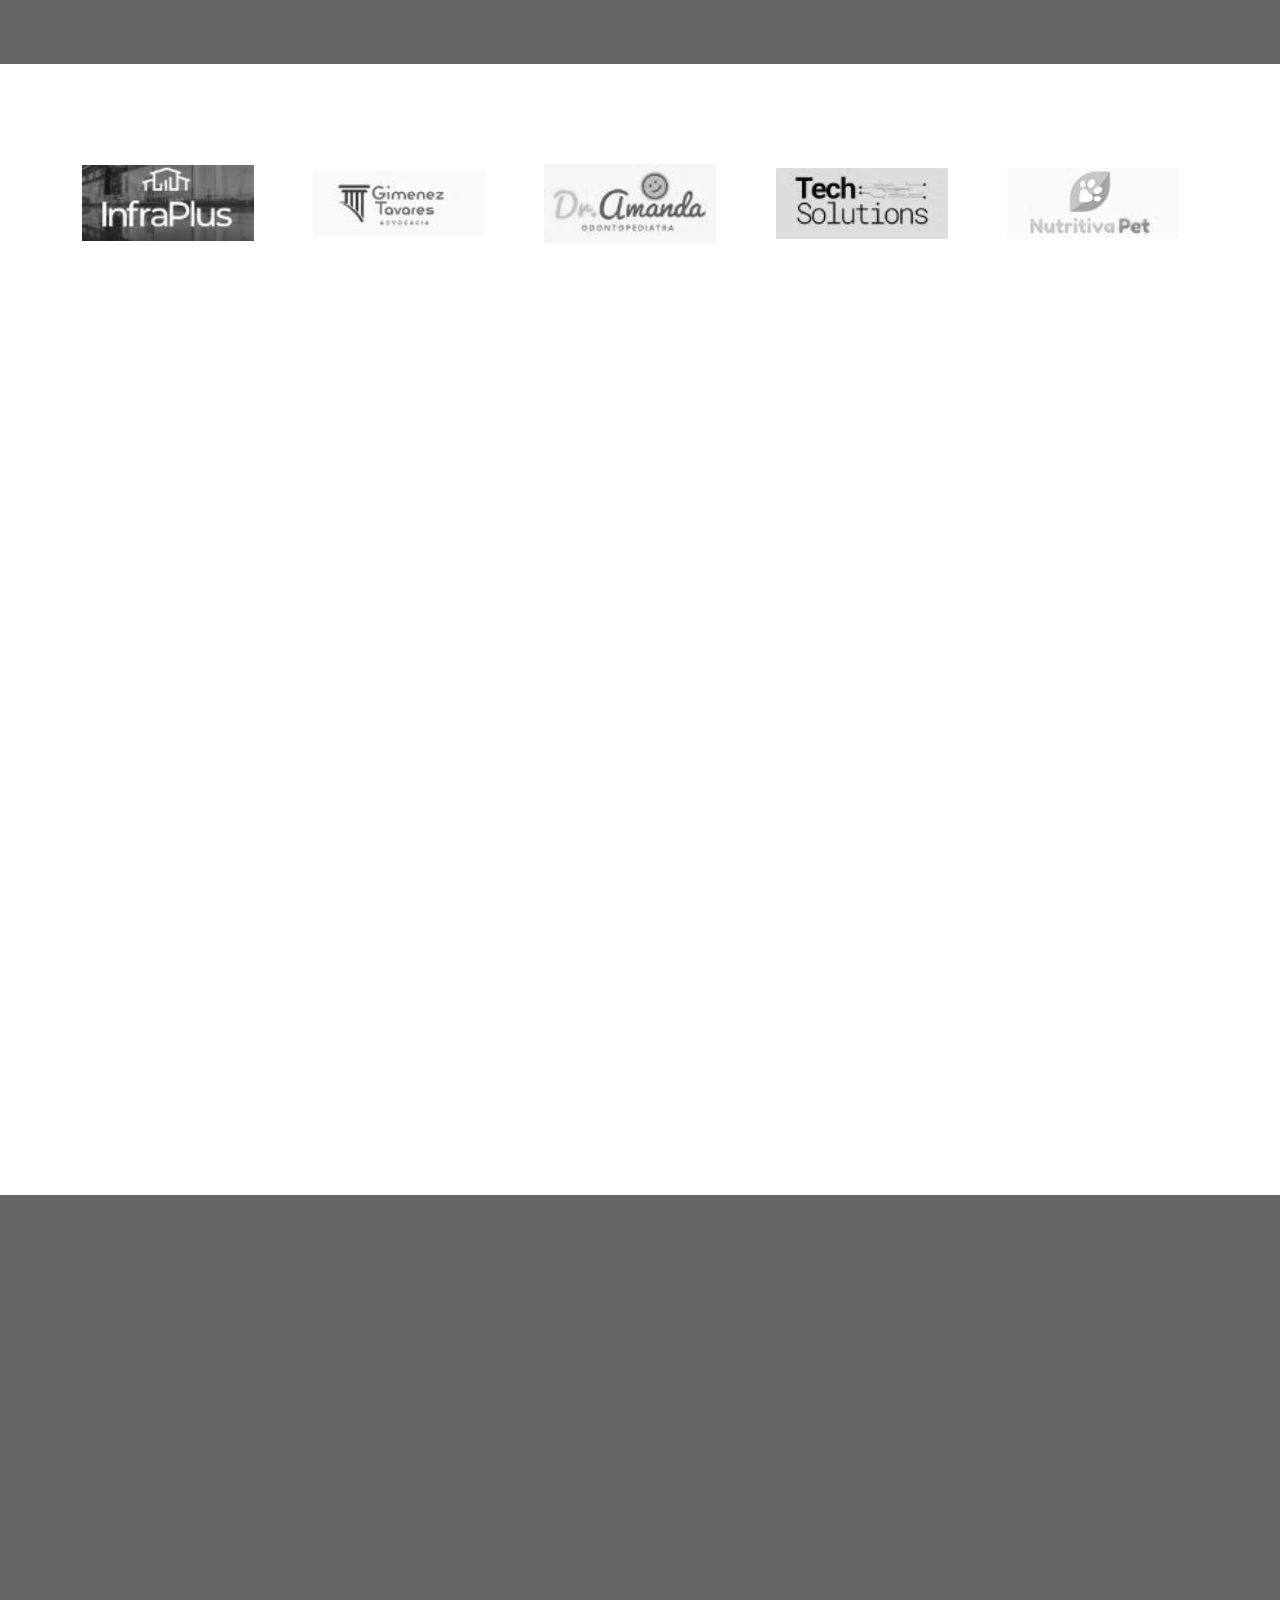
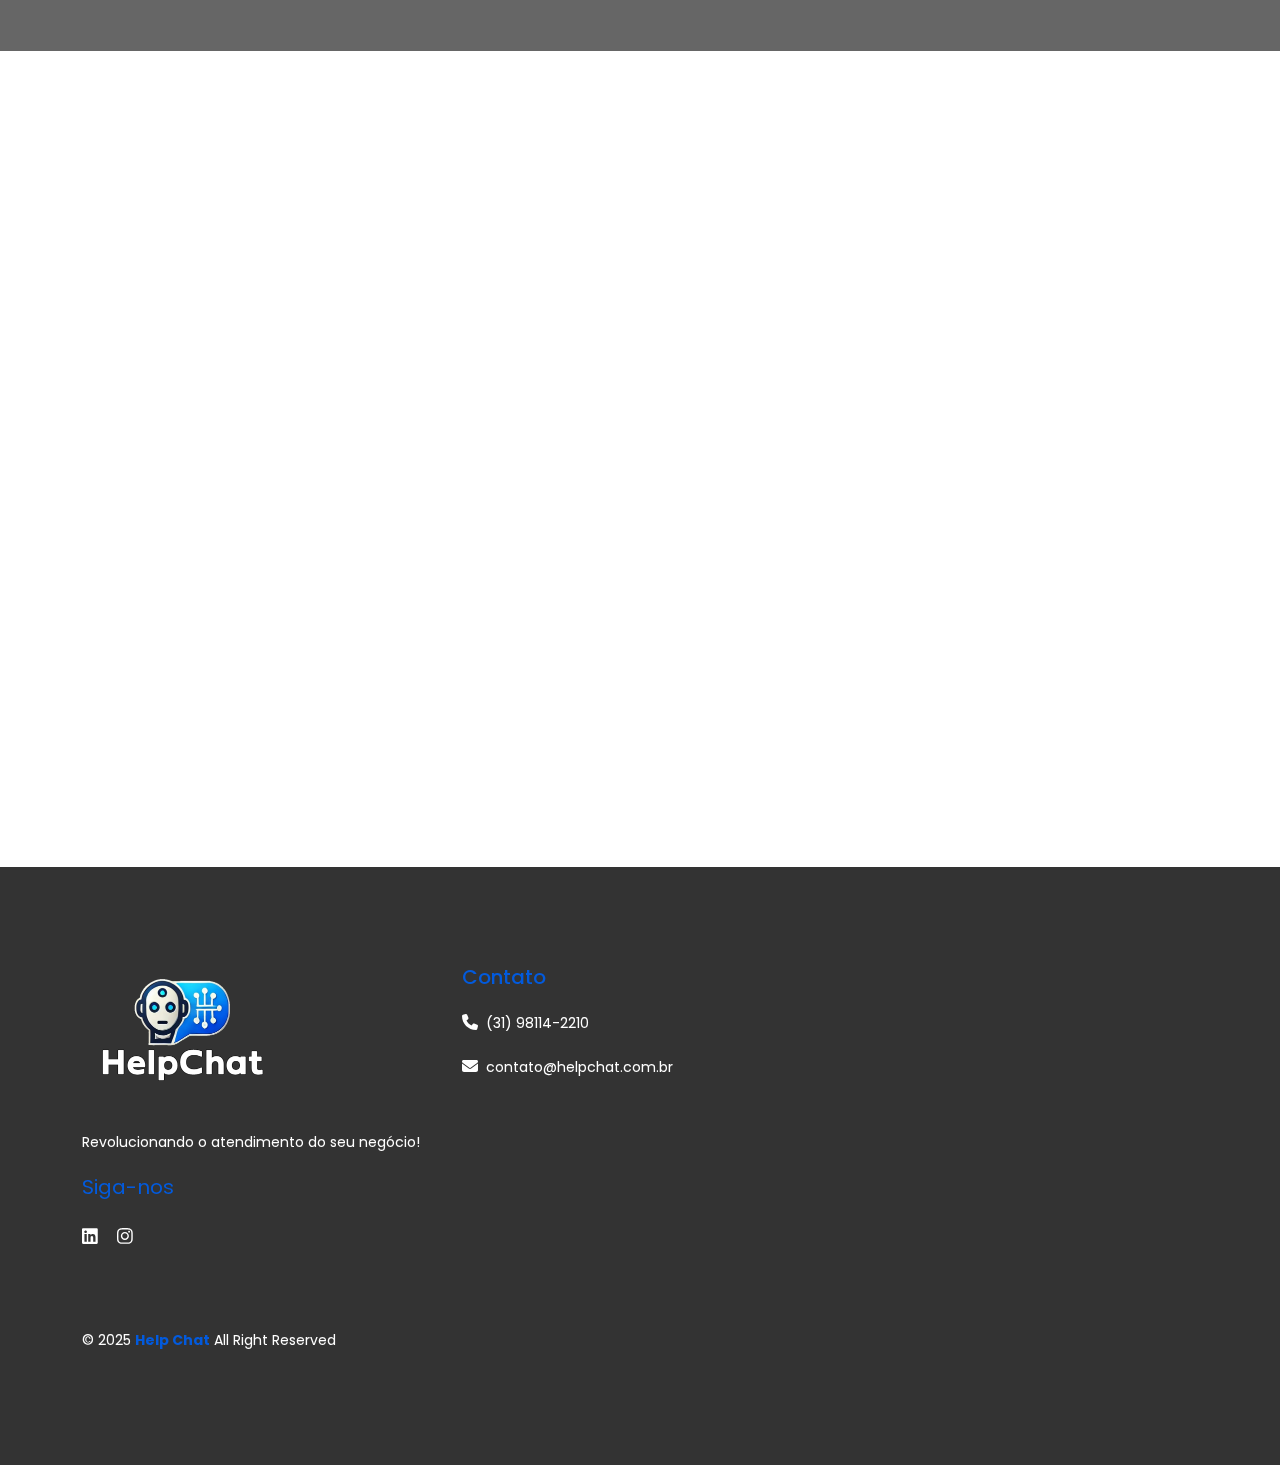
==== commit 0c3b0ade: "Update index.html" ====
--- a/index.html
+++ b/index.html
@@ -271,7 +271,7 @@
         <div class="title">Planos</div>
         <p class="para">Opções de IA para todas as suas necessidades</p><br />
         <button type="button" class="btn btn-primary rounded-pill get-quotes"><a style="color:#ffffff;" href="https://app.helpchat.com.br/admin/register">Experimente por 7 dias grátis!</a></button>
-      </div></div>
+      </div>
       <div class="container">
         <div class="row">
           <div class="col-lg-3 col-md-5 col-sm-8">
